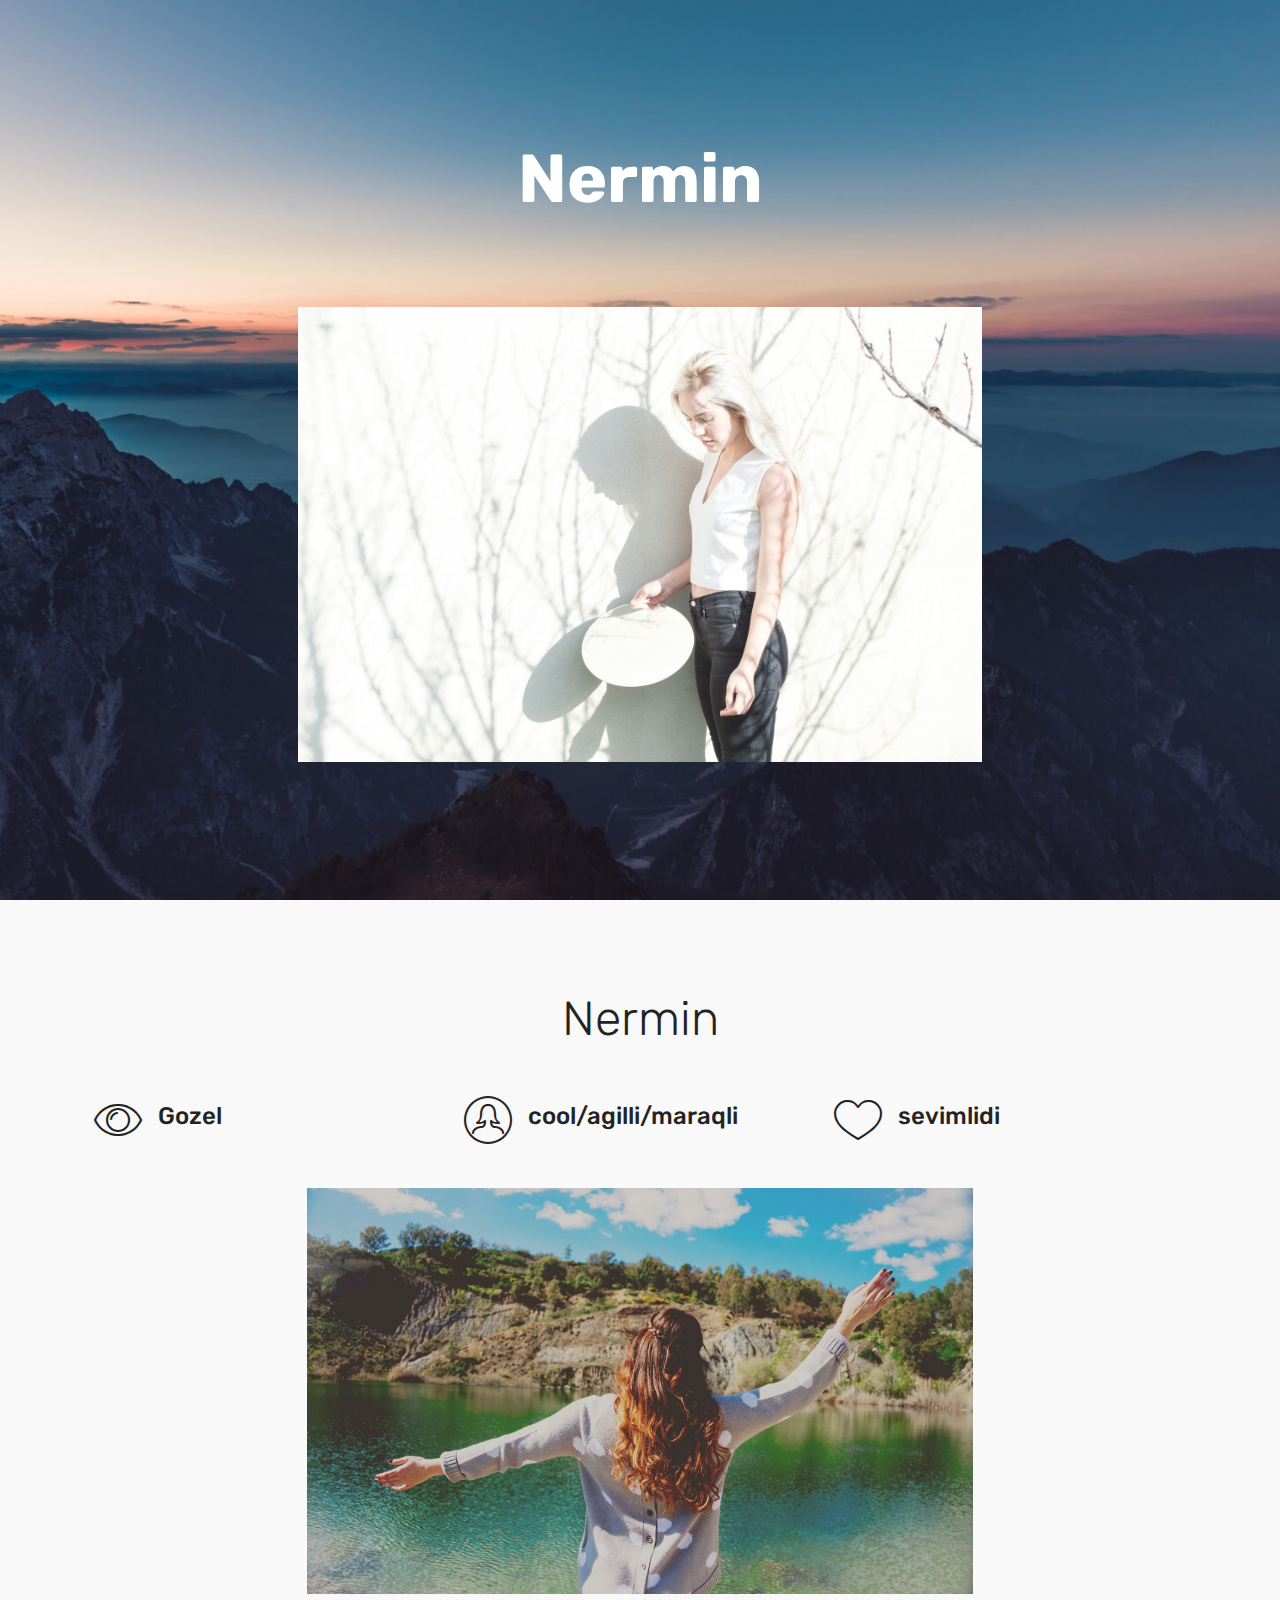
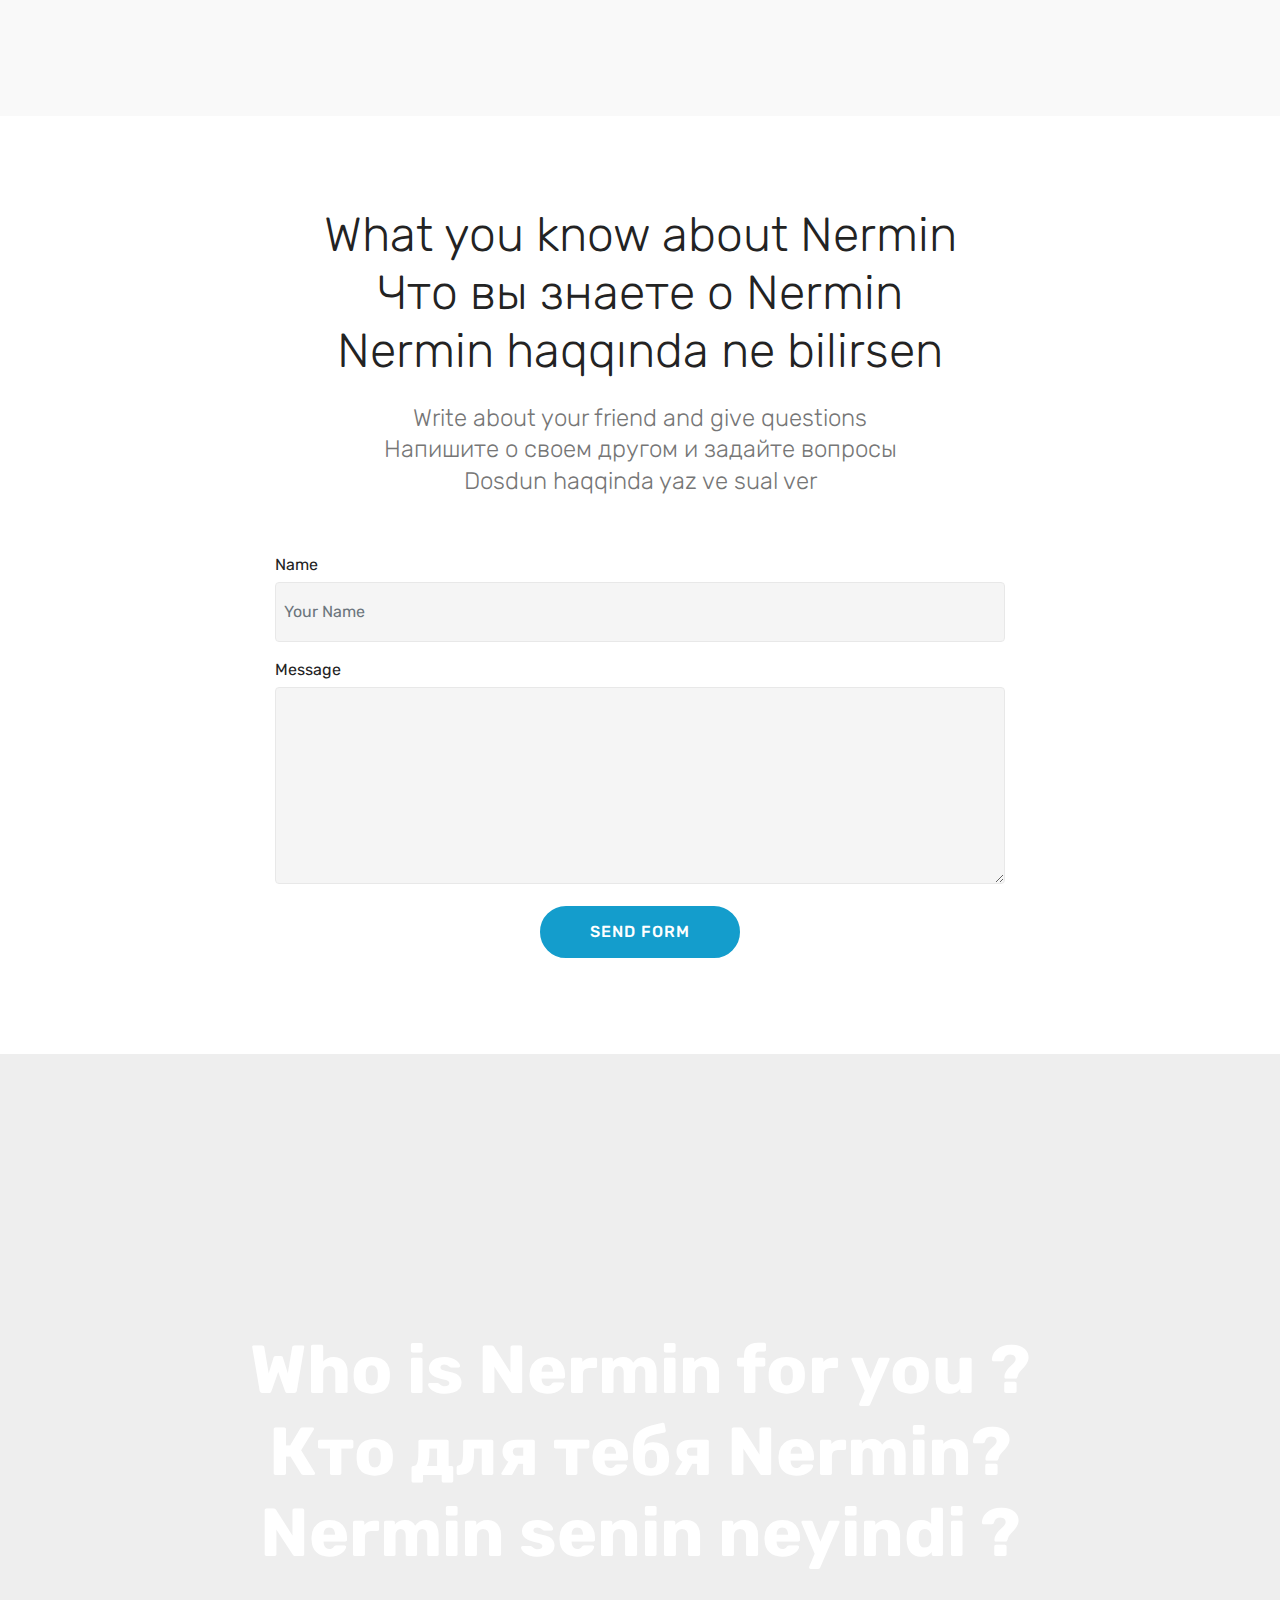
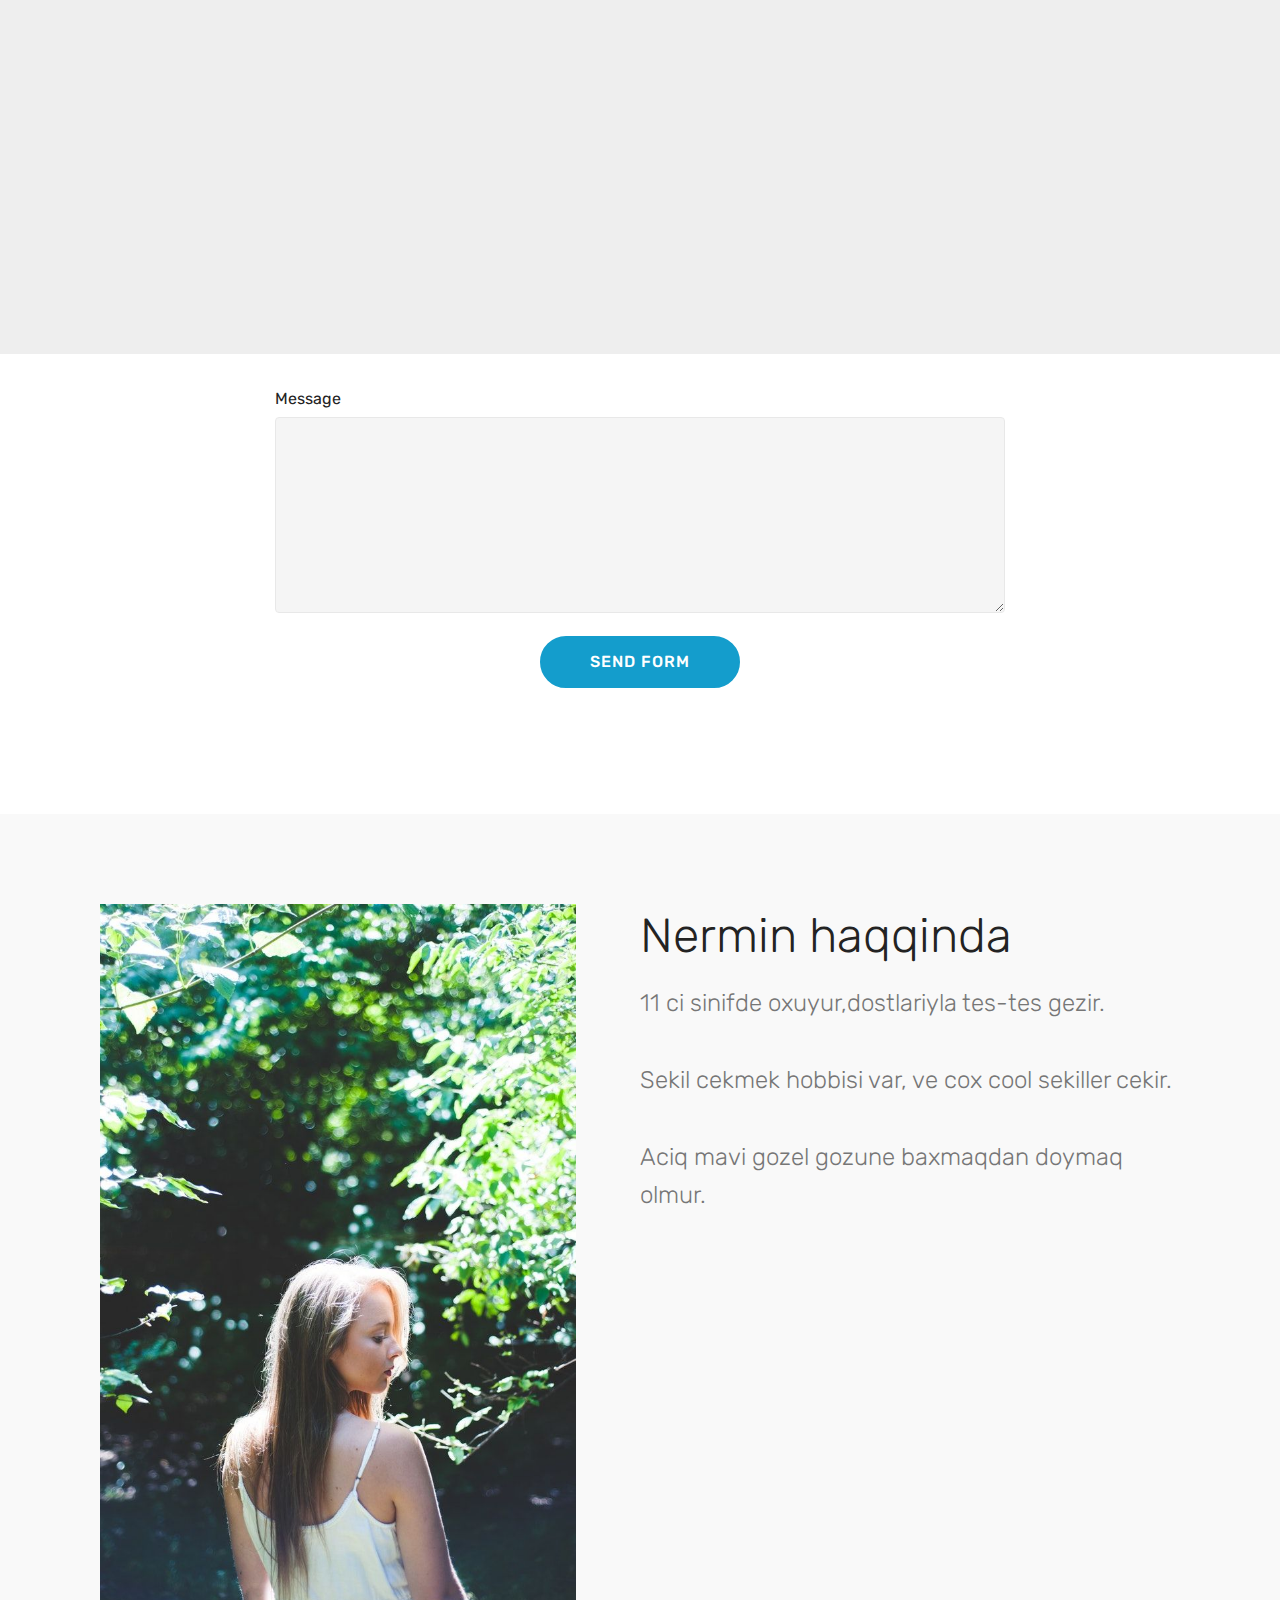
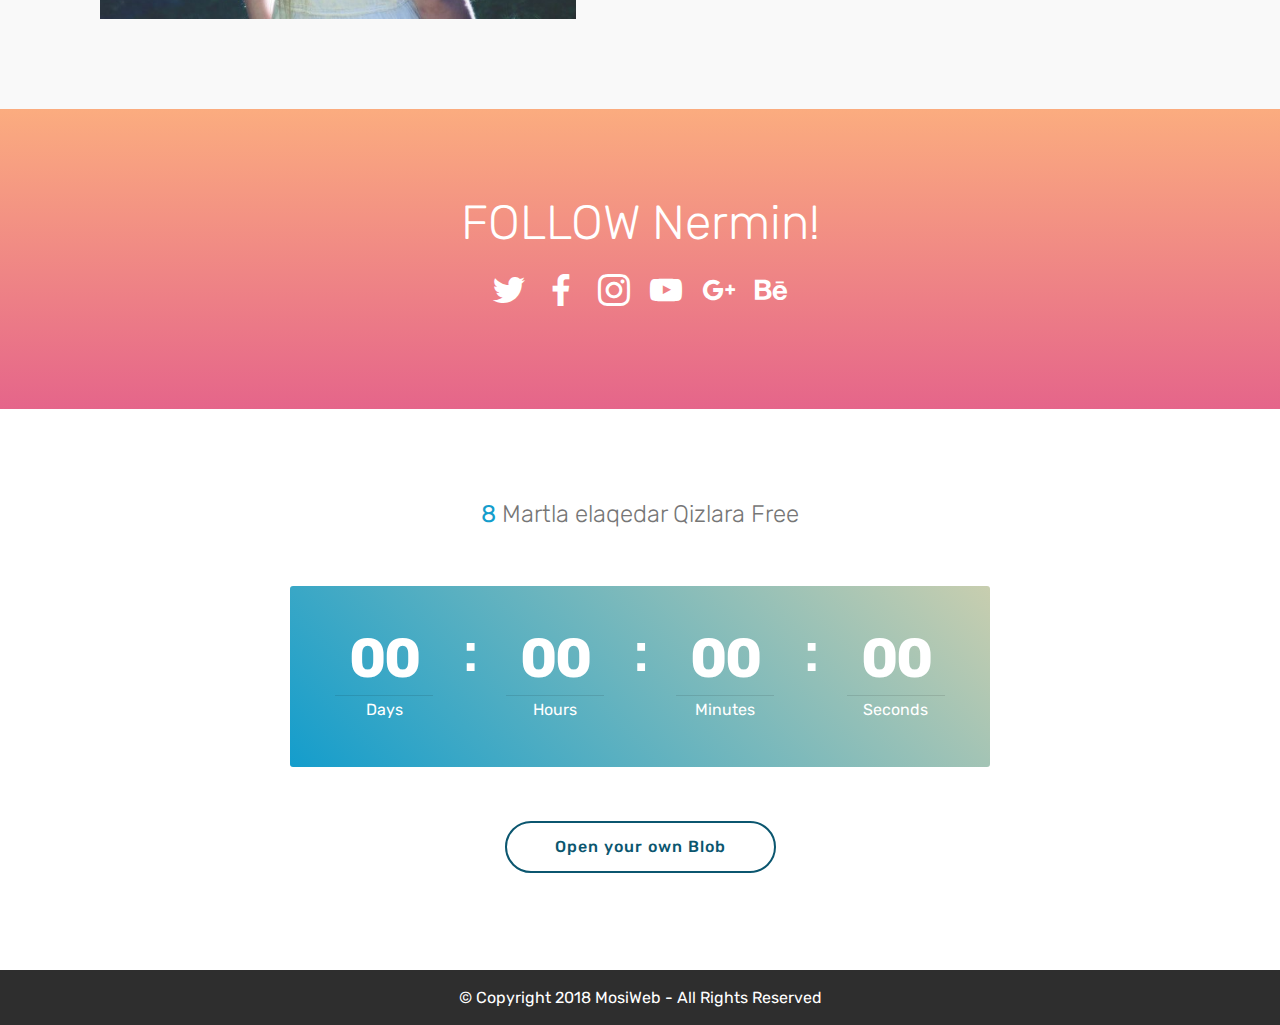
==== page1.html @ b818acda "create github pages" ====
<!DOCTYPE html>
<html >
<head>
  <!-- Site made with Mobirise Website Builder v4.6.5, https://mobirise.com -->
  <meta charset="UTF-8">
  <meta http-equiv="X-UA-Compatible" content="IE=edge">
  <meta name="generator" content="Mobirise v4.6.5, mobirise.com">
  <meta name="viewport" content="width=device-width, initial-scale=1, minimum-scale=1">
  <link rel="shortcut icon" href="assets/images/logo4.png" type="image/x-icon">
  <meta name="description" content="Site Maker Description">
  <title>Live demo</title>
  <link rel="stylesheet" href="assets/web/assets/mobirise-icons/mobirise-icons.css">
  <link rel="stylesheet" href="assets/tether/tether.min.css">
  <link rel="stylesheet" href="assets/soundcloud-plugin/style.css">
  <link rel="stylesheet" href="assets/bootstrap/css/bootstrap.min.css">
  <link rel="stylesheet" href="assets/bootstrap/css/bootstrap-grid.min.css">
  <link rel="stylesheet" href="assets/bootstrap/css/bootstrap-reboot.min.css">
  <link rel="stylesheet" href="assets/socicon/css/styles.css">
  <link rel="stylesheet" href="assets/theme/css/style.css">
  <link rel="stylesheet" href="assets/mobirise/css/mbr-additional.css" type="text/css">
  
  
  
</head>
<body>
  <section class="header4 cid-qLmBo8Y2n5 mbr-fullscreen mbr-parallax-background" id="header4-d">

    

    

    <div class="container">
        <div class="row justify-content-md-center">
            <div class="media-content col-md-10">
                <h1 class="mbr-section-title align-center mbr-white pb-3 mbr-bold mbr-fonts-style display-1">Nermin</h1>
                
                <div class="mbr-text align-center mbr-white pb-3">
                    
                </div>
                
            </div>
            <div class="mbr-figure pt-5">
                <img src="assets/images/mbr-1-1624x1080.jpg" alt="Mobirise" title="" style="width: 60%;">
            </div>
        </div>
    </div>
</section>

<section class="engine"><a href="https://mobirise.ws/h">make free website</a></section><section class="features14 cid-qLmNkyNoJj" id="features14-m">
    
    

    
    <div class="container align-center">
        <h2 class="mbr-section-title pb-3 mbr-fonts-style display-2">
            Nermin</h2>
        
        <div class="media-container-column">
            <div class="row justify-content-center">
                <div class="card p-4 col-12 col-md-6 col-lg-4">
                    <div class="media pb-3">
                        <div class="card-img align-self-center">
                            <span class="mbr-iconfont mbri-preview"></span>
                        </div>
                        <div class="media-body">
                            <h4 class="card-title py-2 align-left mbr-fonts-style display-5">
                                Gozel&nbsp;</h4>
                        </div>
                    </div>                
                    <div class="card-box align-left">
                        
                    </div>
                </div>

                <div class="card p-4 col-12 col-md-6 col-lg-4">
                <div class="media pb-3">
                    <div class="card-img align-self-center">
                        <span class="mbr-iconfont mbri-user2"></span>
                    </div>
                    <div class="media-body">
                        <h4 class="card-title py-2 align-left mbr-fonts-style display-5">
                                cool/agilli/maraqli</h4>
                    </div>
                </div>
                    <div class="card-box align-left">
                        
                    </div>
                </div>

                <div class="card p-4 col-12 col-md-6 col-lg-4">
                <div class="media pb-3">
                    <div class="card-img align-self-center">
                        <span class="mbr-iconfont mbri-hearth"></span>
                    </div>
                    <div class="media-body">
                        <h4 class="card-title py-2 align-left mbr-fonts-style display-5">sevimlidi</h4>
                    </div>
                </div>
                    <div class="card-box align-left">
                        
                    </div>
                </div>

                
            </div>
            <div class="media-container-row image-row">
                <div class="mbr-figure" style="width: 60%;">
                    <img src="assets/images/mbr-1768x1080.jpg" alt="Mobirise" title="">
                </div>
            </div>
        </div>
    </div>
</section>

<section class="mbr-section form1 cid-qLmymm091B" id="form1-a">

    

    
    <div class="container">
        <div class="row justify-content-center">
            <div class="title col-12 col-lg-8">
                <h2 class="mbr-section-title align-center pb-3 mbr-fonts-style display-2">
                    What you know about Nermin<br>Что вы знаете о Nermin<br>Nermin haqqında ne bilirsen</h2>
                <h3 class="mbr-section-subtitle align-center mbr-light pb-3 mbr-fonts-style display-5">Write about your friend and give questions<br>Напишите о своем другом и задайте вопросы<br>Dosdun haqqinda yaz ve sual ver</h3>
            </div>
        </div>
    </div>
    <div class="container">
        <div class="row justify-content-center">
            <div class="media-container-column col-lg-8" data-form-type="formoid">
                    <div data-form-alert="" hidden="">Thanks for filling out the form!</div>
            
                    <form class="mbr-form" action="https://mobirise.com/" method="post" data-form-title="Mobirise Form"><input type="hidden" name="email" data-form-email="true" value="lP67ikRqgQdnWU4kUDxcfIkWb5+SDKdQj6e+GLNRfoC03wiWImqkzN1xtLEz5swbRoa4MUv0FXaB2Xm0DiuyTuE9n4uRLosm1H/xVRWlHenboivKJ6fS5J1HWSlQJzgc" data-form-field="Email">
                        <div class="row row-sm-offset">
                            <div class="col-md-4 multi-horizontal" data-for="name">
                                <div class="form-group">
                                    <label class="form-control-label mbr-fonts-style display-7" for="name-form1-a">Name</label>
                                    <input type="text" class="form-control" name="name" data-form-field="Name" required="" placeholder="Your Name" id="name-form1-a">
                                </div>
                            </div>
                            
                            
                        </div>
                        <div class="form-group" data-for="message">
                            <label class="form-control-label mbr-fonts-style display-7" for="message-form1-a">Message</label>
                            <textarea type="text" class="form-control" name="message" rows="7" data-form-field="Message" id="message-form1-a"></textarea>
                        </div>
            
                        <span class="input-group-btn">
                            <button href="" type="submit" class="btn btn-primary btn-form display-4">SEND FORM</button>
                        </span>
                    </form>
            </div>
        </div>
    </div>
</section>

<section class="header1 cid-qLmCiJJQq2 mbr-fullscreen mbr-parallax-background" id="header1-e">

    

    

    <div class="container">
        <div class="row justify-content-md-center">
            <div class="mbr-white col-md-10">
                <h1 class="mbr-section-title align-center mbr-bold pb-3 mbr-fonts-style display-1">Who is Nermin for you ?<br>Кто для тебя Nermin?<br>Nermin senin neyindi ?<br><br></h1>
                
                
                
            </div>
        </div>
    </div>

</section>

<section class="mbr-section form1 cid-qLmDjgD2av" id="form1-f">

    

    
    <div class="container">
        <div class="row justify-content-center">
            <div class="title col-12 col-lg-8">
                
                
            </div>
        </div>
    </div>
    <div class="container">
        <div class="row justify-content-center">
            <div class="media-container-column col-lg-8" data-form-type="formoid">
                    <div data-form-alert="" hidden="">Thanks for filling out the form!</div>
            
                    <form class="mbr-form" action="https://mobirise.com/" method="post" data-form-title="Mobirise Form"><input type="hidden" name="email" data-form-email="true" value="N2DHv5JWtB4KlMcJW8So/9/IOyJVXypUOiUAC7ffsYEXtnWGYUh039aZXu6WA6KxSvfdNbIChvMVrmlJ5j2TPcqqJgUOGlKJ4Nn0EQGH1fj/lQistLJtoCp7SORkHXcI" data-form-field="Email">
                        <div class="row row-sm-offset">
                            
                            
                            
                        </div>
                        <div class="form-group" data-for="message">
                            <label class="form-control-label mbr-fonts-style display-7" for="message-form1-f">Message</label>
                            <textarea type="text" class="form-control" name="message" rows="7" data-form-field="Message" id="message-form1-f"></textarea>
                        </div>
            
                        <span class="input-group-btn"><button href="" type="submit" class="btn btn-primary btn-form display-4">SEND FORM</button></span>
                    </form>
            </div>
        </div>
    </div>
</section>

<section class="features11 cid-qLmOVETizR" id="features11-n">

    

    

    <div class="container">   
        <div class="col-md-12">
            <div class="media-container-row">
                <div class="mbr-figure" style="width: 50%;">
                    <img src="assets/images/mbr-719x1080.jpg" alt="Mobirise" title="">
                </div>
                <div class=" align-left aside-content">
                    <h2 class="mbr-title pt-2 mbr-fonts-style display-2">
                        Nermin haqqinda</h2>
                    <div class="mbr-section-text">
                        <p class="mbr-text mb-5 pt-3 mbr-light mbr-fonts-style display-5">
                        11 ci sinifde oxuyur,dostlariyla tes-tes gezir.<br><br>Sekil cekmek hobbisi var, ve cox cool sekiller cekir.<br><br>Aciq mavi gozel gozune baxmaqdan doymaq olmur.<br><br></p>
                    </div>

                    
                </div>
            </div>
        </div> 
    </div>          
</section>

<section class="cid-qLmLLvCFDD" id="social-buttons2-l">

    

    

    <div class="container">
        <div class="media-container-row">
            <div class="col-md-8 align-center">
                <h2 class="pb-3 mbr-fonts-style display-2">
                    FOLLOW Nermin!
                </h2>
                <div class="social-list pl-0 mb-0">
                    <a href="https://twitter.com/mobirise" target="_blank">
                        <span class="px-2 socicon-twitter socicon mbr-iconfont mbr-iconfont-social"></span>
                    </a>
                    <a href="https://www.facebook.com/pages/Mobirise/1616226671953247" target="_blank">
                        <span class="px-2 socicon-facebook socicon mbr-iconfont mbr-iconfont-social"></span>
                    </a>
                    <a href="https://instagram.com/mobirise" target="_blank">
                        <span class="px-2 socicon-instagram socicon mbr-iconfont mbr-iconfont-social"></span>
                    </a>
                    <a href="https://www.youtube.com/c/mobirise" target="_blank">
                        <span class="px-2 socicon-youtube socicon mbr-iconfont mbr-iconfont-social"></span>
                    </a>
                    <a href="https://plus.google.com/u/0/+Mobirise" target="_blank">
                        <span class="px-2 socicon-googleplus socicon mbr-iconfont mbr-iconfont-social"></span>
                    </a>
                    <a href="https://www.behance.net/Mobirise" target="_blank">
                        <span class="px-2 socicon-behance socicon mbr-iconfont mbr-iconfont-social"></span>
                    </a>
                </div>
            </div>
        </div>
    </div>
</section>

<section class="countdown2 cid-qLmPZrGFBj" id="countdown2-o">

    

    

    <div class="container">
        
        <h3 class="mbr-section-subtitle align-center mbr-fonts-style display-5">
            <a href="https://www.instagram.com/mosi_web/" target="_blank">8</a>&nbsp;Martla elaqedar Qizlara Free</h3>
    </div>
    <div class="container pt-5 mt-2">
        <div class=" countdown-cont align-center p-4">
            
            <div class="countdown align-center py-2" data-due-date="2018/03/09">
            </div>
            <div class="daysCountdown" title="Days"></div>
            <div class="hoursCountdown" title="Hours"></div>
            <div class="minutesCountdown" title="Minutes"></div>
            <div class="secondsCountdown" title="Seconds"></div>
            
        </div>

        <div class="media-container-row pt-5">
            <div class="mbr-section-btn align-center"><a class="btn btn-primary-outline display-4" href="https://www.instagram.com/mosi_web/" target="_blank">Open your own Blob</a></div>
        </div>
    </div>
</section>

<section once="" class="cid-qLmK87R2BG" id="footer6-g">

    

    

    <div class="container">
        <div class="media-container-row align-center mbr-white">
            <div class="col-12">
                <p class="mbr-text mb-0 mbr-fonts-style display-7">
                    © Copyright 2018 MosiWeb - All Rights Reserved
                </p>
            </div>
        </div>
    </div>
</section>


  <script src="assets/web/assets/jquery/jquery.min.js"></script>
  <script src="assets/popper/popper.min.js"></script>
  <script src="assets/tether/tether.min.js"></script>
  <script src="assets/bootstrap/js/bootstrap.min.js"></script>
  <script src="assets/smoothscroll/smooth-scroll.js"></script>
  <script src="assets/parallax/jarallax.min.js"></script>
  <script src="assets/sociallikes/social-likes.js"></script>
  <script src="assets/countdown/jquery.countdown.min.js"></script>
  <script src="assets/theme/js/script.js"></script>
  <script src="assets/formoid/formoid.min.js"></script>
  
  
</body>
</html>
---- assets/web/assets/mobirise-icons/mobirise-icons.css ----
@font-face {
  font-family: 'MobiriseIcons';
  src:  url('mobirise-icons.eot?spat4u');
  src:  url('mobirise-icons.eot?spat4u#iefix') format('embedded-opentype'),
    url('mobirise-icons.ttf?spat4u') format('truetype'),
    url('mobirise-icons.woff?spat4u') format('woff'),
    url('mobirise-icons.svg?spat4u#MobiriseIcons') format('svg');
  font-weight: normal;
  font-style: normal;
}

[class^="mbri-"], [class*=" mbri-"] {
  /* use !important to prevent issues with browser extensions that change fonts */
  font-family: MobiriseIcons !important;
  speak: none;
  font-style: normal;
  font-weight: normal;
  font-variant: normal;
  text-transform: none;
  line-height: 1;

  /* Better Font Rendering =========== */
  -webkit-font-smoothing: antialiased;
  -moz-osx-font-smoothing: grayscale;
}

.mbri-add-submenu:before {
  content: "\e900";
}
.mbri-alert:before {
  content: "\e901";
}
.mbri-align-center:before {
  content: "\e902";
}
.mbri-align-justify:before {
  content: "\e903";
}
.mbri-align-left:before {
  content: "\e904";
}
.mbri-align-right:before {
  content: "\e905";
}
.mbri-android:before {
  content: "\e906";
}
.mbri-apple:before {
  content: "\e907";
}
.mbri-arrow-down:before {
  content: "\e908";
}
.mbri-arrow-next:before {
  content: "\e909";
}
.mbri-arrow-prev:before {
  content: "\e90a";
}
.mbri-arrow-up:before {
  content: "\e90b";
}
.mbri-bold:before {
  content: "\e90c";
}
.mbri-bookmark:before {
  content: "\e90d";
}
.mbri-bootstrap:before {
  content: "\e90e";
}
.mbri-briefcase:before {
  content: "\e90f";
}
.mbri-browse:before {
  content: "\e910";
}
.mbri-bulleted-list:before {
  content: "\e911";
}
.mbri-calendar:before {
  content: "\e912";
}
.mbri-camera:before {
  content: "\e913";
}
.mbri-cart-add:before {
  content: "\e914";
}
.mbri-cart-full:before {
  content: "\e915";
}
.mbri-cash:before {
  content: "\e916";
}
.mbri-change-style:before {
  content: "\e917";
}
.mbri-chat:before {
  content: "\e918";
}
.mbri-clock:before {
  content: "\e919";
}
.mbri-close:before {
  content: "\e91a";
}
.mbri-cloud:before {
  content: "\e91b";
}
.mbri-code:before {
  content: "\e91c";
}
.mbri-contact-form:before {
  content: "\e91d";
}
.mbri-credit-card:before {
  content: "\e91e";
}
.mbri-cursor-click:before {
  content: "\e91f";
}
.mbri-cust-feedback:before {
  content: "\e920";
}
.mbri-database:before {
  content: "\e921";
}
.mbri-delivery:before {
  content: "\e922";
}
.mbri-desktop:before {
  content: "\e923";
}
.mbri-devices:before {
  content: "\e924";
}
.mbri-down:before {
  content: "\e925";
}
.mbri-download:before {
  content: "\e989";
}
.mbri-drag-n-drop:before {
  content: "\e927";
}
.mbri-drag-n-drop2:before {
  content: "\e928";
}
.mbri-edit:before {
  content: "\e929";
}
.mbri-edit2:before {
  content: "\e92a";
}
.mbri-error:before {
  content: "\e92b";
}
.mbri-extension:before {
  content: "\e92c";
}
.mbri-features:before {
  content: "\e92d";
}
.mbri-file:before {
  content: "\e92e";
}
.mbri-flag:before {
  content: "\e92f";
}
.mbri-folder:before {
  content: "\e930";
}
.mbri-gift:before {
  content: "\e931";
}
.mbri-github:before {
  content: "\e932";
}
.mbri-globe:before {
  content: "\e933";
}
.mbri-globe-2:before {
  content: "\e934";
}
.mbri-growing-chart:before {
  content: "\e935";
}
.mbri-hearth:before {
  content: "\e936";
}
.mbri-help:before {
  content: "\e937";
}
.mbri-home:before {
  content: "\e938";
}
.mbri-hot-cup:before {
  content: "\e939";
}
.mbri-idea:before {
  content: "\e93a";
}
.mbri-image-gallery:before {
  content: "\e93b";
}
.mbri-image-slider:before {
  content: "\e93c";
}
.mbri-info:before {
  content: "\e93d";
}
.mbri-italic:before {
  content: "\e93e";
}
.mbri-key:before {
  content: "\e93f";
}
.mbri-laptop:before {
  content: "\e940";
}
.mbri-layers:before {
  content: "\e941";
}
.mbri-left-right:before {
  content: "\e942";
}
.mbri-left:before {
  content: "\e943";
}
.mbri-letter:before {
  content: "\e944";
}
.mbri-like:before {
  content: "\e945";
}
.mbri-link:before {
  content: "\e946";
}
.mbri-lock:before {
  content: "\e947";
}
.mbri-login:before {
  content: "\e948";
}
.mbri-logout:before {
  content: "\e949";
}
.mbri-magic-stick:before {
  content: "\e94a";
}
.mbri-map-pin:before {
  content: "\e94b";
}
.mbri-menu:before {
  content: "\e94c";
}
.mbri-mobile:before {
  content: "\e94d";
}
.mbri-mobile2:before {
  content: "\e94e";
}
.mbri-mobirise:before {
  content: "\e94f";
}
.mbri-more-horizontal:before {
  content: "\e950";
}
.mbri-more-vertical:before {
  content: "\e951";
}
.mbri-music:before {
  content: "\e952";
}
.mbri-new-file:before {
  content: "\e953";
}
.mbri-numbered-list:before {
  content: "\e954";
}
.mbri-opened-folder:before {
  content: "\e955";
}
.mbri-pages:before {
  content: "\e956";
}
.mbri-paper-plane:before {
  content: "\e957";
}
.mbri-paperclip:before {
  content: "\e958";
}
.mbri-photo:before {
  content: "\e959";
}
.mbri-photos:before {
  content: "\e95a";
}
.mbri-pin:before {
  content: "\e95b";
}
.mbri-play:before {
  content: "\e95c";
}
.mbri-plus:before {
  content: "\e95d";
}
.mbri-preview:before {
  content: "\e95e";
}
.mbri-print:before {
  content: "\e95f";
}
.mbri-protect:before {
  content: "\e960";
}
.mbri-question:before {
  content: "\e961";
}
.mbri-quote-left:before {
  content: "\e962";
}
.mbri-quote-right:before {
  content: "\e963";
}
.mbri-refresh:before {
  content: "\e964";
}
.mbri-responsive:before {
  content: "\e965";
}
.mbri-right:before {
  content: "\e966";
}
.mbri-rocket:before {
  content: "\e967";
}
.mbri-sad-face:before {
  content: "\e968";
}
.mbri-sale:before {
  content: "\e969";
}
.mbri-save:before {
  content: "\e96a";
}
.mbri-search:before {
  content: "\e96b";
}
.mbri-setting:before {
  content: "\e96c";
}
.mbri-setting2:before {
  content: "\e96d";
}
.mbri-setting3:before {
  content: "\e96e";
}
.mbri-share:before {
  content: "\e96f";
}
.mbri-shopping-bag:before {
  content: "\e970";
}
.mbri-shopping-basket:before {
  content: "\e971";
}
.mbri-shopping-cart:before {
  content: "\e972";
}
.mbri-sites:before {
  content: "\e973";
}
.mbri-smile-face:before {
  content: "\e974";
}
.mbri-speed:before {
  content: "\e975";
}
.mbri-star:before {
  content: "\e976";
}
.mbri-success:before {
  content: "\e977";
}
.mbri-sun:before {
  content: "\e978";
}
.mbri-sun2:before {
  content: "\e979";
}
.mbri-tablet:before {
  content: "\e97a";
}
.mbri-tablet-vertical:before {
  content: "\e97b";
}
.mbri-target:before {
  content: "\e97c";
}
.mbri-timer:before {
  content: "\e97d";
}
.mbri-to-ftp:before {
  content: "\e97e";
}
.mbri-to-local-drive:before {
  content: "\e97f";
}
.mbri-touch-swipe:before {
  content: "\e980";
}
.mbri-touch:before {
  content: "\e981";
}
.mbri-trash:before {
  content: "\e982";
}
.mbri-underline:before {
  content: "\e983";
}
.mbri-unlink:before {
  content: "\e984";
}
.mbri-unlock:before {
  content: "\e985";
}
.mbri-up-down:before {
  content: "\e986";
}
.mbri-up:before {
  content: "\e987";
}
.mbri-update:before {
  content: "\e988";
}
.mbri-upload:before {
 content: "\e926"; 
}
.mbri-user:before {
  content: "\e98a";
}
.mbri-user2:before {
  content: "\e98b";
}
.mbri-users:before {
  content: "\e98c";
}
.mbri-video:before {
  content: "\e98d";
}
.mbri-video-play:before {
  content: "\e98e";
}
.mbri-watch:before {
  content: "\e98f";
}
.mbri-website-theme:before {
  content: "\e990";
}
.mbri-wifi:before {
  content: "\e991";
}
.mbri-windows:before {
  content: "\e992";
}
.mbri-zoom-out:before {
  content: "\e993";
}
.mbri-redo:before {
  content: "\e994";
}
.mbri-undo:before {
  content: "\e995";
}
---- assets/soundcloud-plugin/style.css ----
.addons-container {
  position: relative;
  margin-left: auto;
  margin-right: auto;
  padding-right: 15px;
  padding-left: 15px; }
  @media (min-width: 576px) {
    .addons-container {
      padding-right: 15px;
      padding-left: 15px; } }
  @media (min-width: 768px) {
    .addons-container {
      padding-right: 15px;
      padding-left: 15px; } }
  @media (min-width: 992px) {
    .addons-container {
      padding-right: 15px;
      padding-left: 15px; } }
  @media (min-width: 1200px) {
    .addons-container {
      padding-right: 15px;
      padding-left: 15px; } }
  @media (min-width: 576px) {
    .addons-container {
      width: 540px;
      max-width: 100%; } }
  @media (min-width: 768px) {
    .addons-container {
      width: 720px;
      max-width: 100%; } }
  @media (min-width: 992px) {
    .addons-container {
      width: 960px;
      max-width: 100%; } }
  @media (min-width: 1200px) {
    .addons-container {
      width: 1140px;
      max-width: 100%; } }

.addons-container-inner{
    position: relative;
    width: 100%;
    min-height: 1px;
    padding-right: 15px;
    padding-left: 15px;
}
@media (min-width: 567px) {
    .addons-container-inner{
        -ms-flex: 0 0 66.666667%;
        flex: 0 0 66.666667%;
        max-width: 66.666667%;
    }
}
.addons-row{
    display: flex;
    justify-content:center;
}
---- assets/socicon/css/styles.css ----
@charset "UTF-8";

@font-face {
  font-family: "socicon";
  src:url("../fonts/socicon.eot");
  src:url("../fonts/socicon.eot?#iefix") format("embedded-opentype"),
    url("../fonts/socicon.woff") format("woff"),
    url("../fonts/socicon.ttf") format("truetype"),
    url("../fonts/socicon.svg#socicon") format("svg");
  font-weight: normal;
  font-style: normal;

}

[data-icon]:before {
  font-family: "socicon" !important;
  content: attr(data-icon);
  font-style: normal !important;
  font-weight: normal !important;
  font-variant: normal !important;
  text-transform: none !important;
  speak: none;
  line-height: 1;
  -webkit-font-smoothing: antialiased;
  -moz-osx-font-smoothing: grayscale;
}

[class^="socicon-"]:before,
[class*=" socicon-"]:before {
  font-family: "socicon" !important;
  font-style: normal !important;
  font-weight: normal !important;
  font-variant: normal !important;
  text-transform: none !important;
  speak: none;
  line-height: 1;
  -webkit-font-smoothing: antialiased;
  -moz-osx-font-smoothing: grayscale;
}

.socicon-modelmayhem:before {
  content: "\e000";
}
.socicon-mixcloud:before {
  content: "\e001";
}
.socicon-drupal:before {
  content: "\e002";
}
.socicon-swarm:before {
  content: "\e003";
}
.socicon-istock:before {
  content: "\e004";
}
.socicon-yammer:before {
  content: "\e005";
}
.socicon-ello:before {
  content: "\e006";
}
.socicon-stackoverflow:before {
  content: "\e007";
}
.socicon-persona:before {
  content: "\e008";
}
.socicon-triplej:before {
  content: "\e009";
}
.socicon-houzz:before {
  content: "\e00a";
}
.socicon-rss:before {
  content: "\e00b";
}
.socicon-paypal:before {
  content: "\e00c";
}
.socicon-odnoklassniki:before {
  content: "\e00d";
}
.socicon-airbnb:before {
  content: "\e00e";
}
.socicon-periscope:before {
  content: "\e00f";
}
.socicon-outlook:before {
  content: "\e010";
}
.socicon-coderwall:before {
  content: "\e011";
}
.socicon-tripadvisor:before {
  content: "\e012";
}
.socicon-appnet:before {
  content: "\e013";
}
.socicon-goodreads:before {
  content: "\e014";
}
.socicon-tripit:before {
  content: "\e015";
}
.socicon-lanyrd:before {
  content: "\e016";
}
.socicon-slideshare:before {
  content: "\e017";
}
.socicon-buffer:before {
  content: "\e018";
}
.socicon-disqus:before {
  content: "\e019";
}
.socicon-vkontakte:before {
  content: "\e01a";
}
.socicon-whatsapp:before {
  content: "\e01b";
}
.socicon-patreon:before {
  content: "\e01c";
}
.socicon-storehouse:before {
  content: "\e01d";
}
.socicon-pocket:before {
  content: "\e01e";
}
.socicon-mail:before {
  content: "\e01f";
}
.socicon-blogger:before {
  content: "\e020";
}
.socicon-technorati:before {
  content: "\e021";
}
.socicon-reddit:before {
  content: "\e022";
}
.socicon-dribbble:before {
  content: "\e023";
}
.socicon-stumbleupon:before {
  content: "\e024";
}
.socicon-digg:before {
  content: "\e025";
}
.socicon-envato:before {
  content: "\e026";
}
.socicon-behance:before {
  content: "\e027";
}
.socicon-delicious:before {
  content: "\e028";
}
.socicon-deviantart:before {
  content: "\e029";
}
.socicon-forrst:before {
  content: "\e02a";
}
.socicon-play:before {
  content: "\e02b";
}
.socicon-zerply:before {
  content: "\e02c";
}
.socicon-wikipedia:before {
  content: "\e02d";
}
.socicon-apple:before {
  content: "\e02e";
}
.socicon-flattr:before {
  content: "\e02f";
}
.socicon-github:before {
  content: "\e030";
}
.socicon-renren:before {
  content: "\e031";
}
.socicon-friendfeed:before {
  content: "\e032";
}
.socicon-newsvine:before {
  content: "\e033";
}
.socicon-identica:before {
  content: "\e034";
}
.socicon-bebo:before {
  content: "\e035";
}
.socicon-zynga:before {
  content: "\e036";
}
.socicon-steam:before {
  content: "\e037";
}
.socicon-xbox:before {
  content: "\e038";
}
.socicon-windows:before {
  content: "\e039";
}
.socicon-qq:before {
  content: "\e03a";
}
.socicon-douban:before {
  content: "\e03b";
}
.socicon-meetup:before {
  content: "\e03c";
}
.socicon-playstation:before {
  content: "\e03d";
}
.socicon-android:before {
  content: "\e03e";
}
.socicon-snapchat:before {
  content: "\e03f";
}
.socicon-twitter:before {
  content: "\e040";
}
.socicon-facebook:before {
  content: "\e041";
}
.socicon-googleplus:before {
  content: "\e042";
}
.socicon-pinterest:before {
  content: "\e043";
}
.socicon-foursquare:before {
  content: "\e044";
}
.socicon-yahoo:before {
  content: "\e045";
}
.socicon-skype:before {
  content: "\e046";
}
.socicon-yelp:before {
  content: "\e047";
}
.socicon-feedburner:before {
  content: "\e048";
}
.socicon-linkedin:before {
  content: "\e049";
}
.socicon-viadeo:before {
  content: "\e04a";
}
.socicon-xing:before {
  content: "\e04b";
}
.socicon-myspace:before {
  content: "\e04c";
}
.socicon-soundcloud:before {
  content: "\e04d";
}
.socicon-spotify:before {
  content: "\e04e";
}
.socicon-grooveshark:before {
  content: "\e04f";
}
.socicon-lastfm:before {
  content: "\e050";
}
.socicon-youtube:before {
  content: "\e051";
}
.socicon-vimeo:before {
  content: "\e052";
}
.socicon-dailymotion:before {
  content: "\e053";
}
.socicon-vine:before {
  content: "\e054";
}
.socicon-flickr:before {
  content: "\e055";
}
.socicon-500px:before {
  content: "\e056";
}
.socicon-wordpress:before {
  content: "\e058";
}
.socicon-tumblr:before {
  content: "\e059";
}
.socicon-twitch:before {
  content: "\e05a";
}
.socicon-8tracks:before {
  content: "\e05b";
}
.socicon-amazon:before {
  content: "\e05c";
}
.socicon-icq:before {
  content: "\e05d";
}
.socicon-smugmug:before {
  content: "\e05e";
}
.socicon-ravelry:before {
  content: "\e05f";
}
.socicon-weibo:before {
  content: "\e060";
}
.socicon-baidu:before {
  content: "\e061";
}
.socicon-angellist:before {
  content: "\e062";
}
.socicon-ebay:before {
  content: "\e063";
}
.socicon-imdb:before {
  content: "\e064";
}
.socicon-stayfriends:before {
  content: "\e065";
}
.socicon-residentadvisor:before {
  content: "\e066";
}
.socicon-google:before {
  content: "\e067";
}
.socicon-yandex:before {
  content: "\e068";
}
.socicon-sharethis:before {
  content: "\e069";
}
.socicon-bandcamp:before {
  content: "\e06a";
}
.socicon-itunes:before {
  content: "\e06b";
}
.socicon-deezer:before {
  content: "\e06c";
}
.socicon-telegram:before {
  content: "\e06e";
}
.socicon-openid:before {
  content: "\e06f";
}
.socicon-amplement:before {
  content: "\e070";
}
.socicon-viber:before {
  content: "\e071";
}
.socicon-zomato:before {
  content: "\e072";
}
.socicon-draugiem:before {
  content: "\e074";
}
.socicon-endomodo:before {
  content: "\e075";
}
.socicon-filmweb:before {
  content: "\e076";
}
.socicon-stackexchange:before {
  content: "\e077";
}
.socicon-wykop:before {
  content: "\e078";
}
.socicon-teamspeak:before {
  content: "\e079";
}
.socicon-teamviewer:before {
  content: "\e07a";
}
.socicon-ventrilo:before {
  content: "\e07b";
}
.socicon-younow:before {
  content: "\e07c";
}
.socicon-raidcall:before {
  content: "\e07d";
}
.socicon-mumble:before {
  content: "\e07e";
}
.socicon-medium:before {
  content: "\e06d";
}
.socicon-bebee:before {
  content: "\e07f";
}
.socicon-hitbox:before {
  content: "\e080";
}
.socicon-reverbnation:before {
  content: "\e081";
}
.socicon-formulr:before {
  content: "\e082";
}
.socicon-instagram:before {
  content: "\e057";
}
.socicon-battlenet:before {
  content: "\e083";
}
.socicon-chrome:before {
  content: "\e084";
}
.socicon-discord:before {
  content: "\e086";
}
.socicon-issuu:before {
  content: "\e087";
}
.socicon-macos:before {
  content: "\e088";
}
.socicon-firefox:before {
  content: "\e089";
}
.socicon-opera:before {
  content: "\e08d";
}
.socicon-keybase:before {
  content: "\e090";
}
.socicon-alliance:before {
  content: "\e091";
}
.socicon-livejournal:before {
  content: "\e092";
}
.socicon-googlephotos:before {
  content: "\e093";
}
.socicon-horde:before {
  content: "\e094";
}
.socicon-etsy:before {
  content: "\e095";
}
.socicon-zapier:before {
  content: "\e096";
}
.socicon-google-scholar:before {
  content: "\e097";
}
.socicon-researchgate:before {
  content: "\e098";
}
.socicon-wechat:before {
  content: "\e099";
}
.socicon-strava:before {
  content: "\e09a";
}
.socicon-line:before {
  content: "\e09b";
}
.socicon-lyft:before {
  content: "\e09c";
}
.socicon-uber:before {
  content: "\e09d";
}
.socicon-songkick:before {
  content: "\e09e";
}
.socicon-viewbug:before {
  content: "\e09f";
}
.socicon-googlegroups:before {
  content: "\e0a0";
}
.socicon-quora:before {
  content: "\e073";
}
.socicon-diablo:before {
  content: "\e085";
}
.socicon-blizzard:before {
  content: "\e0a1";
}
.socicon-hearthstone:before {
  content: "\e08b";
}
.socicon-heroes:before {
  content: "\e08a";
}
.socicon-overwatch:before {
  content: "\e08c";
}
.socicon-warcraft:before {
  content: "\e08e";
}
.socicon-starcraft:before {
  content: "\e08f";
}
.socicon-beam:before {
  content: "\e0a2";
}
.socicon-curse:before {
  content: "\e0a3";
}
.socicon-player:before {
  content: "\e0a4";
}
.socicon-streamjar:before {
  content: "\e0a5";
}
.socicon-nintendo:before {
  content: "\e0a6";
}
.socicon-hellocoton:before {
  content: "\e0a7";
}
---- assets/theme/css/style.css ----
/*!
 * Mobirise v4 theme (https://mobirise.com/)
 * Copyright 2017 Mobirise
 */
section {
  background-color: #eeeeee; }

section,
.container,
.container-fluid {
  position: relative;
  word-wrap: break-word; }

a.mbr-iconfont:hover {
  text-decoration: none; }

.article .lead p, .article .lead ul, .article .lead ol, .article .lead pre, .article .lead blockquote {
  margin-bottom: 0; }

a {
  font-style: normal;
  font-weight: 400;
  cursor: pointer; }
  a, a:hover {
    text-decoration: none; }

figure {
  margin-bottom: 0; }

body {
  color: #232323; }

h1, h2, h3, h4, h5, h6,
.h1, .h2, .h3, .h4, .h5, .h6,
.display-1, .display-2, .display-3, .display-4 {
  line-height: 1;
  word-break: break-word;
  word-wrap: break-word; }

b, strong {
  font-weight: bold; }

blockquote {
  padding: 10px 0 10px 20px;
  position: relative;
  border-left: 2px solid;
  border-color: #ff3366; }

input:-webkit-autofill, input:-webkit-autofill:hover, input:-webkit-autofill:focus, input:-webkit-autofill:active {
  transition-delay: 9999s;
  transition-property: background-color, color; }

textarea[type="hidden"] {
  display: none; }

body {
  position: relative; }

section {
  background-position: 50% 50%;
  background-repeat: no-repeat;
  background-size: cover; }
  section .mbr-background-video,
  section .mbr-background-video-preview {
    position: absolute;
    bottom: 0;
    left: 0;
    right: 0;
    top: 0; }

.hidden {
  visibility: hidden; }

.mbr-z-index20 {
  z-index: 20; }

/*! Base colors */
.mbr-white {
  color: #ffffff; }

.mbr-black {
  color: #000000; }

.mbr-bg-white {
  background-color: #ffffff; }

.mbr-bg-black {
  background-color: #000000; }

/*! Text-aligns */
.align-left {
  text-align: left; }

.align-center {
  text-align: center; }

.align-right {
  text-align: right; }

@media (max-width: 767px) {
  .align-left, .align-center, .align-right, .mbr-section-btn, .mbr-section-title {
    text-align: center; } }
/*! Font-weight  */
.mbr-light {
  font-weight: 300; }

.mbr-regular {
  font-weight: 400; }

.mbr-semibold {
  font-weight: 500; }

.mbr-bold {
  font-weight: 700; }

/*! Media  */
.media-size-item {
  -webkit-flex: 1 1 auto;
  -moz-flex: 1 1 auto;
  -ms-flex: 1 1 auto;
  -o-flex: 1 1 auto;
  flex: 1 1 auto; }

.media-content {
  -webkit-flex-basis: 100%;
  flex-basis: 100%; }

.media-container-row {
  display: -ms-flexbox;
  display: -webkit-flex;
  display: flex;
  -webkit-flex-direction: row;
  -ms-flex-direction: row;
  flex-direction: row;
  -webkit-flex-wrap: wrap;
  -ms-flex-wrap: wrap;
  flex-wrap: wrap;
  -webkit-justify-content: center;
  -ms-flex-pack: center;
  justify-content: center;
  -webkit-align-content: center;
  -ms-flex-line-pack: center;
  align-content: center;
  -webkit-align-items: start;
  -ms-flex-align: start;
  align-items: start; }
  .media-container-row .media-size-item {
    width: 400px; }

.media-container-column {
  display: -ms-flexbox;
  display: -webkit-flex;
  display: flex;
  -webkit-flex-direction: column;
  -ms-flex-direction: column;
  flex-direction: column;
  -webkit-flex-wrap: wrap;
  -ms-flex-wrap: wrap;
  flex-wrap: wrap;
  -webkit-justify-content: center;
  -ms-flex-pack: center;
  justify-content: center;
  -webkit-align-content: center;
  -ms-flex-line-pack: center;
  align-content: center;
  -webkit-align-items: stretch;
  -ms-flex-align: stretch;
  align-items: stretch; }
  .media-container-column > * {
    width: 100%; }

@media (min-width: 992px) {
  .media-container-row {
    -webkit-flex-wrap: nowrap;
    -ms-flex-wrap: nowrap;
    flex-wrap: nowrap; } }
figure {
  overflow: hidden; }

figure[mbr-media-size] {
  transition: width 0.1s; }

.mbr-figure img, .mbr-figure iframe {
  display: block;
  width: 100%; }

.card {
  background-color: transparent;
  border: none; }

.card-img {
  text-align: center;
  flex-shrink: 0; }

.media {
  max-width: 100%;
  margin: 0 auto; }

.mbr-figure {
  -ms-flex-item-align: center;
  -ms-grid-row-align: center;
  -webkit-align-self: center;
  align-self: center; }

.media-container > div {
  max-width: 100%; }

.mbr-figure img, .card-img img {
  width: 100%; }

@media (max-width: 991px) {
  .media-size-item {
    width: auto !important; }

  .media {
    width: auto; }

  .mbr-figure {
    width: 100% !important; } }
/*! Buttons */
.mbr-section-btn {
  margin-left: -.25rem;
  margin-right: -.25rem;
  font-size: 0; }

nav .mbr-section-btn {
  margin-left: 0rem;
  margin-right: 0rem; }

/*! Btn icon margin */
.btn .mbr-iconfont, .btn.btn-sm .mbr-iconfont {
  cursor: pointer;
  margin-right: 0.5rem; }

.btn.btn-md .mbr-iconfont, .btn.btn-md .mbr-iconfont {
  margin-right: 0.8rem; }

.mbr-regular {
  font-weight: 400; }

.mbr-semibold {
  font-weight: 500; }

.mbr-bold {
  font-weight: 700; }

[type="submit"] {
  -webkit-appearance: none; }

/*! Full-screen */
.mbr-fullscreen .mbr-overlay {
  min-height: 100vh; }

.mbr-fullscreen {
  display: flex;
  display: -webkit-flex;
  display: -moz-flex;
  display: -ms-flex;
  display: -o-flex;
  align-items: center;
  -webkit-align-items: center;
  min-height: 100vh;
  padding-top: 3rem;
  padding-bottom: 3rem; }

/*! Map */
.map {
  height: 25rem;
  position: relative; }
  .map iframe {
    width: 100%;
    height: 100%; }

/* Form */
.form-asterisk {
  font-family: initial;
  position: absolute;
  top: -2px;
  font-weight: normal; }

/*! Scroll to top arrow */
.mbr-arrow-up {
  bottom: 25px;
  right: 90px;
  position: fixed;
  text-align: right;
  z-index: 5000;
  color: #ffffff;
  font-size: 32px;
  transform: rotate(180deg);
  -webkit-transform: rotate(180deg); }

.mbr-arrow-up a {
  background: rgba(0, 0, 0, 0.2);
  border-radius: 3px;
  color: #fff;
  display: inline-block;
  height: 60px;
  width: 60px;
  outline-style: none !important;
  position: relative;
  text-decoration: none;
  transition: all .3s ease-in-out;
  cursor: pointer;
  text-align: center; }
  .mbr-arrow-up a:hover {
    background-color: rgba(0, 0, 0, 0.4); }
  .mbr-arrow-up a i {
    line-height: 60px; }

.mbr-arrow-up-icon {
  display: block;
  color: #fff; }

.mbr-arrow-up-icon::before {
  content: "\203a";
  display: inline-block;
  font-family: serif;
  font-size: 32px;
  line-height: 1;
  font-style: normal;
  position: relative;
  top: 6px;
  left: -4px;
  -webkit-transform: rotate(-90deg);
  transform: rotate(-90deg); }

/*! Arrow Down */
.mbr-arrow {
  position: absolute;
  bottom: 45px;
  left: 50%;
  width: 60px;
  height: 60px;
  cursor: pointer;
  background-color: rgba(80, 80, 80, 0.5);
  border-radius: 50%;
  -webkit-transform: translateX(-50%);
  transform: translateX(-50%); }
  .mbr-arrow > a {
    display: inline-block;
    text-decoration: none;
    outline-style: none;
    -webkit-animation: arrowdown 1.7s ease-in-out infinite;
    animation: arrowdown 1.7s ease-in-out infinite; }
    .mbr-arrow > a > i {
      position: absolute;
      top: -2px;
      left: 15px;
      font-size: 2rem; }

@keyframes arrowdown {
  0% {
    transform: translateY(0px);
    -webkit-transform: translateY(0px); }
  50% {
    transform: translateY(-5px);
    -webkit-transform: translateY(-5px); }
  100% {
    transform: translateY(0px);
    -webkit-transform: translateY(0px); } }
@-webkit-keyframes arrowdown {
  0% {
    transform: translateY(0px);
    -webkit-transform: translateY(0px); }
  50% {
    transform: translateY(-5px);
    -webkit-transform: translateY(-5px); }
  100% {
    transform: translateY(0px);
    -webkit-transform: translateY(0px); } }
@media (max-width: 500px) {
  .mbr-arrow-up {
    left: 50%;
    right: auto;
    transform: translateX(-50%) rotate(180deg);
    -webkit-transform: translateX(-50%) rotate(180deg); } }
/*Gradients animation*/
@keyframes gradient-animation {
  from {
    background-position: 0% 100%;
    animation-timing-function: ease-in-out; }
  to {
    background-position: 100% 0%;
    animation-timing-function: ease-in-out; } }
@-webkit-keyframes gradient-animation {
  from {
    background-position: 0% 100%;
    animation-timing-function: ease-in-out; }
  to {
    background-position: 100% 0%;
    animation-timing-function: ease-in-out; } }
.bg-gradient {
  background-size: 200% 200%;
  animation: gradient-animation 5s infinite alternate;
  -webkit-animation: gradient-animation 5s infinite alternate; }

.menu .navbar-brand {
  display: -webkit-flex; }
  .menu .navbar-brand span {
    display: flex;
    display: -webkit-flex; }
  .menu .navbar-brand .navbar-caption-wrap {
    display: -webkit-flex; }
  .menu .navbar-brand .navbar-logo img {
    display: -webkit-flex; }
@media (min-width: 768px) and (max-width: 991px) {
  .menu .navbar-toggleable-sm .navbar-nav {
    display: -webkit-box;
    display: -webkit-flex;
    display: -ms-flexbox; } }
@media (min-width: 992px) {
  .menu .navbar-nav.nav-dropdown {
    display: -webkit-flex; }
  .menu .navbar-toggleable-sm .navbar-collapse {
    display: -webkit-flex !important; } }

/*# sourceMappingURL=style.css.map */
.engine {
	position: absolute;
	text-indent: -2400px;
	text-align: center;
	padding: 0;
	top: 0;
	left: -2400px;
}
---- assets/mobirise/css/mbr-additional.css ----
@import url(https://fonts.googleapis.com/css?family=Rubik:300,300i,400,400i,500,500i,700,700i,900,900i);





body {
  font-style: normal;
  line-height: 1.5;
}
.mbr-section-title {
  font-style: normal;
  line-height: 1.2;
}
.mbr-section-subtitle {
  line-height: 1.3;
}
.mbr-text {
  font-style: normal;
  line-height: 1.6;
}
.display-1 {
  font-family: 'Rubik', sans-serif;
  font-size: 4.25rem;
}
.display-1 > .mbr-iconfont {
  font-size: 6.8rem;
}
.display-2 {
  font-family: 'Rubik', sans-serif;
  font-size: 3rem;
}
.display-2 > .mbr-iconfont {
  font-size: 4.8rem;
}
.display-4 {
  font-family: 'Rubik', sans-serif;
  font-size: 1rem;
}
.display-4 > .mbr-iconfont {
  font-size: 1.6rem;
}
.display-5 {
  font-family: 'Rubik', sans-serif;
  font-size: 1.5rem;
}
.display-5 > .mbr-iconfont {
  font-size: 2.4rem;
}
.display-7 {
  font-family: 'Rubik', sans-serif;
  font-size: 1rem;
}
.display-7 > .mbr-iconfont {
  font-size: 1.6rem;
}
/* ---- Fluid typography for mobile devices ---- */
/* 1.4 - font scale ratio ( bootstrap == 1.42857 ) */
/* 100vw - current viewport width */
/* (48 - 20)  48 == 48rem == 768px, 20 == 20rem == 320px(minimal supported viewport) */
/* 0.65 - min scale variable, may vary */
@media (max-width: 768px) {
  .display-1 {
    font-size: 3.4rem;
    font-size: calc( 2.1374999999999997rem + (4.25 - 2.1374999999999997) * ((100vw - 20rem) / (48 - 20)));
    line-height: calc( 1.4 * (2.1374999999999997rem + (4.25 - 2.1374999999999997) * ((100vw - 20rem) / (48 - 20))));
  }
  .display-2 {
    font-size: 2.4rem;
    font-size: calc( 1.7rem + (3 - 1.7) * ((100vw - 20rem) / (48 - 20)));
    line-height: calc( 1.4 * (1.7rem + (3 - 1.7) * ((100vw - 20rem) / (48 - 20))));
  }
  .display-4 {
    font-size: 0.8rem;
    font-size: calc( 1rem + (1 - 1) * ((100vw - 20rem) / (48 - 20)));
    line-height: calc( 1.4 * (1rem + (1 - 1) * ((100vw - 20rem) / (48 - 20))));
  }
  .display-5 {
    font-size: 1.2rem;
    font-size: calc( 1.175rem + (1.5 - 1.175) * ((100vw - 20rem) / (48 - 20)));
    line-height: calc( 1.4 * (1.175rem + (1.5 - 1.175) * ((100vw - 20rem) / (48 - 20))));
  }
}
/* Buttons */
.btn {
  font-weight: 500;
  border-width: 2px;
  font-style: normal;
  letter-spacing: 1px;
  margin: .4rem .8rem;
  white-space: normal;
  -webkit-transition: all 0.3s ease-in-out;
  -moz-transition: all 0.3s ease-in-out;
  transition: all 0.3s ease-in-out;
  padding: 1rem 3rem;
  border-radius: 3px;
  display: inline-flex;
  align-items: center;
  justify-content: center;
  word-break: break-word;
}
.btn-sm {
  font-weight: 500;
  letter-spacing: 1px;
  -webkit-transition: all 0.3s ease-in-out;
  -moz-transition: all 0.3s ease-in-out;
  transition: all 0.3s ease-in-out;
  padding: 0.6rem 1.5rem;
  border-radius: 3px;
}
.btn-md {
  font-weight: 500;
  letter-spacing: 1px;
  margin: .4rem .8rem !important;
  -webkit-transition: all 0.3s ease-in-out;
  -moz-transition: all 0.3s ease-in-out;
  transition: all 0.3s ease-in-out;
  padding: 1rem 3rem;
  border-radius: 3px;
}
.btn-lg {
  font-weight: 500;
  letter-spacing: 1px;
  margin: .4rem .8rem !important;
  -webkit-transition: all 0.3s ease-in-out;
  -moz-transition: all 0.3s ease-in-out;
  transition: all 0.3s ease-in-out;
  padding: 1.2rem 3.2rem;
  border-radius: 3px;
}
.bg-primary {
  background-color: #149dcc !important;
}
.bg-success {
  background-color: #f7ed4a !important;
}
.bg-info {
  background-color: #82786e !important;
}
.bg-warning {
  background-color: #879a9f !important;
}
.bg-danger {
  background-color: #b1a374 !important;
}
.btn-primary,
.btn-primary:active {
  background-color: #149dcc !important;
  border-color: #149dcc !important;
  color: #ffffff !important;
}
.btn-primary:hover,
.btn-primary:focus,
.btn-primary.focus,
.btn-primary.active {
  color: #ffffff !important;
  background-color: #0d6786 !important;
  border-color: #0d6786 !important;
}
.btn-primary.disabled,
.btn-primary:disabled {
  color: #ffffff !important;
  background-color: #0d6786 !important;
  border-color: #0d6786 !important;
}
.btn-secondary,
.btn-secondary:active {
  background-color: #ff3366 !important;
  border-color: #ff3366 !important;
  color: #ffffff !important;
}
.btn-secondary:hover,
.btn-secondary:focus,
.btn-secondary.focus,
.btn-secondary.active {
  color: #ffffff !important;
  background-color: #e50039 !important;
  border-color: #e50039 !important;
}
.btn-secondary.disabled,
.btn-secondary:disabled {
  color: #ffffff !important;
  background-color: #e50039 !important;
  border-color: #e50039 !important;
}
.btn-info,
.btn-info:active {
  background-color: #82786e !important;
  border-color: #82786e !important;
  color: #ffffff !important;
}
.btn-info:hover,
.btn-info:focus,
.btn-info.focus,
.btn-info.active {
  color: #ffffff !important;
  background-color: #59524b !important;
  border-color: #59524b !important;
}
.btn-info.disabled,
.btn-info:disabled {
  color: #ffffff !important;
  background-color: #59524b !important;
  border-color: #59524b !important;
}
.btn-success,
.btn-success:active {
  background-color: #f7ed4a !important;
  border-color: #f7ed4a !important;
  color: #3f3c03 !important;
}
.btn-success:hover,
.btn-success:focus,
.btn-success.focus,
.btn-success.active {
  color: #3f3c03 !important;
  background-color: #eadd0a !important;
  border-color: #eadd0a !important;
}
.btn-success.disabled,
.btn-success:disabled {
  color: #3f3c03 !important;
  background-color: #eadd0a !important;
  border-color: #eadd0a !important;
}
.btn-warning,
.btn-warning:active {
  background-color: #879a9f !important;
  border-color: #879a9f !important;
  color: #ffffff !important;
}
.btn-warning:hover,
.btn-warning:focus,
.btn-warning.focus,
.btn-warning.active {
  color: #ffffff !important;
  background-color: #617479 !important;
  border-color: #617479 !important;
}
.btn-warning.disabled,
.btn-warning:disabled {
  color: #ffffff !important;
  background-color: #617479 !important;
  border-color: #617479 !important;
}
.btn-danger,
.btn-danger:active {
  background-color: #b1a374 !important;
  border-color: #b1a374 !important;
  color: #ffffff !important;
}
.btn-danger:hover,
.btn-danger:focus,
.btn-danger.focus,
.btn-danger.active {
  color: #ffffff !important;
  background-color: #8b7d4e !important;
  border-color: #8b7d4e !important;
}
.btn-danger.disabled,
.btn-danger:disabled {
  color: #ffffff !important;
  background-color: #8b7d4e !important;
  border-color: #8b7d4e !important;
}
.btn-white {
  color: #333333 !important;
}
.btn-white,
.btn-white:active {
  background-color: #ffffff !important;
  border-color: #ffffff !important;
  color: #808080 !important;
}
.btn-white:hover,
.btn-white:focus,
.btn-white.focus,
.btn-white.active {
  color: #808080 !important;
  background-color: #d9d9d9 !important;
  border-color: #d9d9d9 !important;
}
.btn-white.disabled,
.btn-white:disabled {
  color: #808080 !important;
  background-color: #d9d9d9 !important;
  border-color: #d9d9d9 !important;
}
.btn-black,
.btn-black:active {
  background-color: #333333 !important;
  border-color: #333333 !important;
  color: #ffffff !important;
}
.btn-black:hover,
.btn-black:focus,
.btn-black.focus,
.btn-black.active {
  color: #ffffff !important;
  background-color: #0d0d0d !important;
  border-color: #0d0d0d !important;
}
.btn-black.disabled,
.btn-black:disabled {
  color: #ffffff !important;
  background-color: #0d0d0d !important;
  border-color: #0d0d0d !important;
}
.btn-primary-outline,
.btn-primary-outline:active {
  background: none;
  border-color: #0b566f;
  color: #0b566f;
}
.btn-primary-outline:hover,
.btn-primary-outline:focus,
.btn-primary-outline.focus,
.btn-primary-outline.active {
  color: #ffffff;
  background-color: #149dcc;
  border-color: #149dcc;
}
.btn-primary-outline.disabled,
.btn-primary-outline:disabled {
  color: #ffffff !important;
  background-color: #149dcc !important;
  border-color: #149dcc !important;
}
.btn-secondary-outline,
.btn-secondary-outline:active {
  background: none;
  border-color: #cc0033;
  color: #cc0033;
}
.btn-secondary-outline:hover,
.btn-secondary-outline:focus,
.btn-secondary-outline.focus,
.btn-secondary-outline.active {
  color: #ffffff;
  background-color: #ff3366;
  border-color: #ff3366;
}
.btn-secondary-outline.disabled,
.btn-secondary-outline:disabled {
  color: #ffffff !important;
  background-color: #ff3366 !important;
  border-color: #ff3366 !important;
}
.btn-info-outline,
.btn-info-outline:active {
  background: none;
  border-color: #4b453f;
  color: #4b453f;
}
.btn-info-outline:hover,
.btn-info-outline:focus,
.btn-info-outline.focus,
.btn-info-outline.active {
  color: #ffffff;
  background-color: #82786e;
  border-color: #82786e;
}
.btn-info-outline.disabled,
.btn-info-outline:disabled {
  color: #ffffff !important;
  background-color: #82786e !important;
  border-color: #82786e !important;
}
.btn-success-outline,
.btn-success-outline:active {
  background: none;
  border-color: #d2c609;
  color: #d2c609;
}
.btn-success-outline:hover,
.btn-success-outline:focus,
.btn-success-outline.focus,
.btn-success-outline.active {
  color: #3f3c03;
  background-color: #f7ed4a;
  border-color: #f7ed4a;
}
.btn-success-outline.disabled,
.btn-success-outline:disabled {
  color: #3f3c03 !important;
  background-color: #f7ed4a !important;
  border-color: #f7ed4a !important;
}
.btn-warning-outline,
.btn-warning-outline:active {
  background: none;
  border-color: #55666b;
  color: #55666b;
}
.btn-warning-outline:hover,
.btn-warning-outline:focus,
.btn-warning-outline.focus,
.btn-warning-outline.active {
  color: #ffffff;
  background-color: #879a9f;
  border-color: #879a9f;
}
.btn-warning-outline.disabled,
.btn-warning-outline:disabled {
  color: #ffffff !important;
  background-color: #879a9f !important;
  border-color: #879a9f !important;
}
.btn-danger-outline,
.btn-danger-outline:active {
  background: none;
  border-color: #7a6e45;
  color: #7a6e45;
}
.btn-danger-outline:hover,
.btn-danger-outline:focus,
.btn-danger-outline.focus,
.btn-danger-outline.active {
  color: #ffffff;
  background-color: #b1a374;
  border-color: #b1a374;
}
.btn-danger-outline.disabled,
.btn-danger-outline:disabled {
  color: #ffffff !important;
  background-color: #b1a374 !important;
  border-color: #b1a374 !important;
}
.btn-black-outline,
.btn-black-outline:active {
  background: none;
  border-color: #000000;
  color: #000000;
}
.btn-black-outline:hover,
.btn-black-outline:focus,
.btn-black-outline.focus,
.btn-black-outline.active {
  color: #ffffff;
  background-color: #333333;
  border-color: #333333;
}
.btn-black-outline.disabled,
.btn-black-outline:disabled {
  color: #ffffff !important;
  background-color: #333333 !important;
  border-color: #333333 !important;
}
.btn-white-outline,
.btn-white-outline:active,
.btn-white-outline.active {
  background: none;
  border-color: #ffffff;
  color: #ffffff;
}
.btn-white-outline:hover,
.btn-white-outline:focus,
.btn-white-outline.focus {
  color: #333333;
  background-color: #ffffff;
  border-color: #ffffff;
}
.text-primary {
  color: #149dcc !important;
}
.text-secondary {
  color: #ff3366 !important;
}
.text-success {
  color: #f7ed4a !important;
}
.text-info {
  color: #82786e !important;
}
.text-warning {
  color: #879a9f !important;
}
.text-danger {
  color: #b1a374 !important;
}
.text-white {
  color: #ffffff !important;
}
.text-black {
  color: #000000 !important;
}
a.text-primary:hover,
a.text-primary:focus {
  color: #0b566f !important;
}
a.text-secondary:hover,
a.text-secondary:focus {
  color: #cc0033 !important;
}
a.text-success:hover,
a.text-success:focus {
  color: #d2c609 !important;
}
a.text-info:hover,
a.text-info:focus {
  color: #4b453f !important;
}
a.text-warning:hover,
a.text-warning:focus {
  color: #55666b !important;
}
a.text-danger:hover,
a.text-danger:focus {
  color: #7a6e45 !important;
}
a.text-white:hover,
a.text-white:focus {
  color: #b3b3b3 !important;
}
a.text-black:hover,
a.text-black:focus {
  color: #4d4d4d !important;
}
.alert-success {
  background-color: #70c770;
}
.alert-info {
  background-color: #82786e;
}
.alert-warning {
  background-color: #879a9f;
}
.alert-danger {
  background-color: #b1a374;
}
.mbr-section-btn a.btn:not(.btn-form) {
  border-radius: 100px;
}
.mbr-section-btn a.btn:not(.btn-form):hover,
.mbr-section-btn a.btn:not(.btn-form):focus {
  box-shadow: none !important;
}
.mbr-section-btn a.btn:not(.btn-form):hover,
.mbr-section-btn a.btn:not(.btn-form):focus {
  box-shadow: 0 10px 40px 0 rgba(0, 0, 0, 0.2) !important;
  -webkit-box-shadow: 0 10px 40px 0 rgba(0, 0, 0, 0.2) !important;
}
.mbr-gallery-filter li a {
  border-radius: 100px !important;
}
.mbr-gallery-filter li.active .btn {
  background-color: #149dcc;
  border-color: #149dcc;
  color: #ffffff;
}
.mbr-gallery-filter li.active .btn:focus {
  box-shadow: none;
}
.nav-tabs .nav-link {
  border-radius: 100px !important;
}
.btn-form {
  border-radius: 0;
}
.btn-form:hover {
  cursor: pointer;
}
a,
a:hover {
  color: #149dcc;
}
.mbr-plan-header.bg-primary .mbr-plan-subtitle,
.mbr-plan-header.bg-primary .mbr-plan-price-desc {
  color: #b4e6f8;
}
.mbr-plan-header.bg-success .mbr-plan-subtitle,
.mbr-plan-header.bg-success .mbr-plan-price-desc {
  color: #ffffff;
}
.mbr-plan-header.bg-info .mbr-plan-subtitle,
.mbr-plan-header.bg-info .mbr-plan-price-desc {
  color: #beb8b2;
}
.mbr-plan-header.bg-warning .mbr-plan-subtitle,
.mbr-plan-header.bg-warning .mbr-plan-price-desc {
  color: #ced6d8;
}
.mbr-plan-header.bg-danger .mbr-plan-subtitle,
.mbr-plan-header.bg-danger .mbr-plan-price-desc {
  color: #dfd9c6;
}
/* Scroll to top button*/
.scrollToTop_wraper {
  opacity: 0 !important;
}
#scrollToTop a i:before {
  content: '';
  position: absolute;
  height: 40%;
  top: 25%;
  background: #fff;
  width: 2px;
  left: calc(50% - 1px);
}
#scrollToTop a i:after {
  content: '';
  position: absolute;
  display: block;
  border-top: 2px solid #fff;
  border-right: 2px solid #fff;
  width: 40%;
  height: 40%;
  left: 30%;
  bottom: 30%;
  transform: rotate(135deg);
}
/* Others*/
.note-check a[data-value=Rubik] {
  font-style: normal;
}
.mbr-arrow a {
  color: #ffffff;
}
@media (max-width: 767px) {
  .mbr-arrow {
    display: none;
  }
}
.form-control-label {
  position: relative;
  cursor: pointer;
  margin-bottom: .357em;
  padding: 0;
}
.alert {
  color: #ffffff;
  border-radius: 0;
  border: 0;
  font-size: .875rem;
  line-height: 1.5;
  margin-bottom: 1.875rem;
  padding: 1.25rem;
  position: relative;
}
.alert.alert-form::after {
  background-color: inherit;
  bottom: -7px;
  content: "";
  display: block;
  height: 14px;
  left: 50%;
  margin-left: -7px;
  position: absolute;
  transform: rotate(45deg);
  width: 14px;
}
.form-control {
  background-color: #f5f5f5;
  box-shadow: none;
  color: #565656;
  font-family: 'Rubik', sans-serif;
  font-size: 1rem;
  line-height: 1.43;
  min-height: 3.5em;
  padding: 1.07em .5em;
}
.form-control > .mbr-iconfont {
  font-size: 1.6rem;
}
.form-control,
.form-control:focus {
  border: 1px solid #e8e8e8;
}
.form-active .form-control:invalid {
  border-color: red;
}
.mbr-overlay {
  background-color: #000;
  bottom: 0;
  left: 0;
  opacity: .5;
  position: absolute;
  right: 0;
  top: 0;
  z-index: 0;
}
blockquote {
  font-style: italic;
  padding: 10px 0 10px 20px;
  font-size: 1.09rem;
  position: relative;
  border-color: #149dcc;
  border-width: 3px;
}
ul,
ol,
pre,
blockquote {
  margin-bottom: 2.3125rem;
}
pre {
  background: #f4f4f4;
  padding: 10px 24px;
  white-space: pre-wrap;
}
.inactive {
  -webkit-user-select: none;
  -moz-user-select: none;
  -ms-user-select: none;
  user-select: none;
  pointer-events: none;
  -webkit-user-drag: none;
  user-drag: none;
}
.mbr-section__comments .row {
  justify-content: center;
}
/* Forms */
.mbr-form .btn {
  margin: .4rem 0;
}
.mbr-form .input-group-btn a.btn {
  border-radius: 100px !important;
}
.mbr-form .input-group-btn a.btn:hover {
  box-shadow: 0 10px 40px 0 rgba(0, 0, 0, 0.2);
}
.mbr-form .input-group-btn button[type="submit"] {
  border-radius: 100px !important;
  padding: 1rem 3rem;
}
.mbr-form .input-group-btn button[type="submit"]:hover {
  box-shadow: 0 10px 40px 0 rgba(0, 0, 0, 0.2);
}
.form2 .form-control {
  border-top-left-radius: 100px;
  border-bottom-left-radius: 100px;
}
.form2 .input-group-btn a.btn {
  border-top-left-radius: 0 !important;
  border-bottom-left-radius: 0 !important;
}
.form2 .input-group-btn button[type="submit"] {
  border-top-left-radius: 0 !important;
  border-bottom-left-radius: 0 !important;
}
.form3 input[type="email"] {
  border-radius: 100px !important;
}
@media (max-width: 349px) {
  .form2 input[type="email"] {
    border-radius: 100px !important;
  }
  .form2 .input-group-btn a.btn {
    border-radius: 100px !important;
  }
  .form2 .input-group-btn button[type="submit"] {
    border-radius: 100px !important;
  }
}
@media (max-width: 767px) {
  .btn {
    font-size: .75rem !important;
  }
  .btn .mbr-iconfont {
    font-size: 1rem !important;
  }
}
/* Social block */
.btn-social {
  font-size: 20px;
  border-radius: 50%;
  padding: 0;
  width: 44px;
  height: 44px;
  line-height: 44px;
  text-align: center;
  position: relative;
  border: 2px solid #c0a375;
  border-color: #149dcc;
  color: #232323;
  cursor: pointer;
}
.btn-social i {
  top: 0;
  line-height: 44px;
  width: 44px;
}
.btn-social:hover {
  color: #fff;
  background: #149dcc;
}
.btn-social + .btn {
  margin-left: .1rem;
}
/* Footer */
.mbr-footer-content li::before,
.mbr-footer .mbr-contacts li::before {
  background: #149dcc;
}
.mbr-footer-content li a:hover,
.mbr-footer .mbr-contacts li a:hover {
  color: #149dcc;
}
.footer3 input[type="email"],
.footer4 input[type="email"] {
  border-radius: 100px !important;
}
.footer3 .input-group-btn a.btn,
.footer4 .input-group-btn a.btn {
  border-radius: 100px !important;
}
.footer3 .input-group-btn button[type="submit"],
.footer4 .input-group-btn button[type="submit"] {
  border-radius: 100px !important;
}
/* Headers*/
.header13 .form-inline input[type="email"],
.header14 .form-inline input[type="email"] {
  border-radius: 100px;
}
.header13 .form-inline input[type="text"],
.header14 .form-inline input[type="text"] {
  border-radius: 100px;
}
.header13 .form-inline input[type="tel"],
.header14 .form-inline input[type="tel"] {
  border-radius: 100px;
}
.header13 .form-inline a.btn,
.header14 .form-inline a.btn {
  border-radius: 100px;
}
.header13 .form-inline button,
.header14 .form-inline button {
  border-radius: 100px !important;
}
.offset-1 {
  margin-left: 8.33333%;
}
.offset-2 {
  margin-left: 16.66667%;
}
.offset-3 {
  margin-left: 25%;
}
.offset-4 {
  margin-left: 33.33333%;
}
.offset-5 {
  margin-left: 41.66667%;
}
.offset-6 {
  margin-left: 50%;
}
.offset-7 {
  margin-left: 58.33333%;
}
.offset-8 {
  margin-left: 66.66667%;
}
.offset-9 {
  margin-left: 75%;
}
.offset-10 {
  margin-left: 83.33333%;
}
.offset-11 {
  margin-left: 91.66667%;
}
@media (min-width: 576px) {
  .offset-sm-0 {
    margin-left: 0%;
  }
  .offset-sm-1 {
    margin-left: 8.33333%;
  }
  .offset-sm-2 {
    margin-left: 16.66667%;
  }
  .offset-sm-3 {
    margin-left: 25%;
  }
  .offset-sm-4 {
    margin-left: 33.33333%;
  }
  .offset-sm-5 {
    margin-left: 41.66667%;
  }
  .offset-sm-6 {
    margin-left: 50%;
  }
  .offset-sm-7 {
    margin-left: 58.33333%;
  }
  .offset-sm-8 {
    margin-left: 66.66667%;
  }
  .offset-sm-9 {
    margin-left: 75%;
  }
  .offset-sm-10 {
    margin-left: 83.33333%;
  }
  .offset-sm-11 {
    margin-left: 91.66667%;
  }
}
@media (min-width: 768px) {
  .offset-md-0 {
    margin-left: 0%;
  }
  .offset-md-1 {
    margin-left: 8.33333%;
  }
  .offset-md-2 {
    margin-left: 16.66667%;
  }
  .offset-md-3 {
    margin-left: 25%;
  }
  .offset-md-4 {
    margin-left: 33.33333%;
  }
  .offset-md-5 {
    margin-left: 41.66667%;
  }
  .offset-md-6 {
    margin-left: 50%;
  }
  .offset-md-7 {
    margin-left: 58.33333%;
  }
  .offset-md-8 {
    margin-left: 66.66667%;
  }
  .offset-md-9 {
    margin-left: 75%;
  }
  .offset-md-10 {
    margin-left: 83.33333%;
  }
  .offset-md-11 {
    margin-left: 91.66667%;
  }
}
@media (min-width: 992px) {
  .offset-lg-0 {
    margin-left: 0%;
  }
  .offset-lg-1 {
    margin-left: 8.33333%;
  }
  .offset-lg-2 {
    margin-left: 16.66667%;
  }
  .offset-lg-3 {
    margin-left: 25%;
  }
  .offset-lg-4 {
    margin-left: 33.33333%;
  }
  .offset-lg-5 {
    margin-left: 41.66667%;
  }
  .offset-lg-6 {
    margin-left: 50%;
  }
  .offset-lg-7 {
    margin-left: 58.33333%;
  }
  .offset-lg-8 {
    margin-left: 66.66667%;
  }
  .offset-lg-9 {
    margin-left: 75%;
  }
  .offset-lg-10 {
    margin-left: 83.33333%;
  }
  .offset-lg-11 {
    margin-left: 91.66667%;
  }
}
@media (min-width: 1200px) {
  .offset-xl-0 {
    margin-left: 0%;
  }
  .offset-xl-1 {
    margin-left: 8.33333%;
  }
  .offset-xl-2 {
    margin-left: 16.66667%;
  }
  .offset-xl-3 {
    margin-left: 25%;
  }
  .offset-xl-4 {
    margin-left: 33.33333%;
  }
  .offset-xl-5 {
    margin-left: 41.66667%;
  }
  .offset-xl-6 {
    margin-left: 50%;
  }
  .offset-xl-7 {
    margin-left: 58.33333%;
  }
  .offset-xl-8 {
    margin-left: 66.66667%;
  }
  .offset-xl-9 {
    margin-left: 75%;
  }
  .offset-xl-10 {
    margin-left: 83.33333%;
  }
  .offset-xl-11 {
    margin-left: 91.66667%;
  }
}
.navbar-toggler {
  -webkit-align-self: flex-start;
  -ms-flex-item-align: start;
  align-self: flex-start;
  padding: 0.25rem 0.75rem;
  font-size: 1.25rem;
  line-height: 1;
  background: transparent;
  border: 1px solid transparent;
  -webkit-border-radius: 0.25rem;
  border-radius: 0.25rem;
}
.navbar-toggler:focus,
.navbar-toggler:hover {
  text-decoration: none;
}
.navbar-toggler-icon {
  display: inline-block;
  width: 1.5em;
  height: 1.5em;
  vertical-align: middle;
  content: "";
  background: no-repeat center center;
  -webkit-background-size: 100% 100%;
  -o-background-size: 100% 100%;
  background-size: 100% 100%;
}
.navbar-toggler-left {
  position: absolute;
  left: 1rem;
}
.navbar-toggler-right {
  position: absolute;
  right: 1rem;
}
@media (max-width: 575px) {
  .navbar-toggleable .navbar-nav .dropdown-menu {
    position: static;
    float: none;
  }
  .navbar-toggleable > .container {
    padding-right: 0;
    padding-left: 0;
  }
}
@media (min-width: 576px) {
  .navbar-toggleable {
    -webkit-box-orient: horizontal;
    -webkit-box-direction: normal;
    -webkit-flex-direction: row;
    -ms-flex-direction: row;
    flex-direction: row;
    -webkit-flex-wrap: nowrap;
    -ms-flex-wrap: nowrap;
    flex-wrap: nowrap;
    -webkit-box-align: center;
    -webkit-align-items: center;
    -ms-flex-align: center;
    align-items: center;
  }
  .navbar-toggleable .navbar-nav {
    -webkit-box-orient: horizontal;
    -webkit-box-direction: normal;
    -webkit-flex-direction: row;
    -ms-flex-direction: row;
    flex-direction: row;
  }
  .navbar-toggleable .navbar-nav .nav-link {
    padding-right: .5rem;
    padding-left: .5rem;
  }
  .navbar-toggleable > .container {
    display: -webkit-box;
    display: -webkit-flex;
    display: -ms-flexbox;
    display: flex;
    -webkit-flex-wrap: nowrap;
    -ms-flex-wrap: nowrap;
    flex-wrap: nowrap;
    -webkit-box-align: center;
    -webkit-align-items: center;
    -ms-flex-align: center;
    align-items: center;
  }
  .navbar-toggleable .navbar-collapse {
    display: -webkit-box !important;
    display: -webkit-flex !important;
    display: -ms-flexbox !important;
    display: flex !important;
    width: 100%;
  }
  .navbar-toggleable .navbar-toggler {
    display: none;
  }
}
@media (max-width: 767px) {
  .navbar-toggleable-sm .navbar-nav .dropdown-menu {
    position: static;
    float: none;
  }
  .navbar-toggleable-sm > .container {
    padding-right: 0;
    padding-left: 0;
  }
}
@media (min-width: 768px) {
  .navbar-toggleable-sm {
    -webkit-box-orient: horizontal;
    -webkit-box-direction: normal;
    -webkit-flex-direction: row;
    -ms-flex-direction: row;
    flex-direction: row;
    -webkit-flex-wrap: nowrap;
    -ms-flex-wrap: nowrap;
    flex-wrap: nowrap;
    -webkit-box-align: center;
    -webkit-align-items: center;
    -ms-flex-align: center;
    align-items: center;
  }
  .navbar-toggleable-sm .navbar-nav {
    -webkit-box-orient: horizontal;
    -webkit-box-direction: normal;
    -webkit-flex-direction: row;
    -ms-flex-direction: row;
    flex-direction: row;
  }
  .navbar-toggleable-sm .navbar-nav .nav-link {
    padding-right: .5rem;
    padding-left: .5rem;
  }
  .navbar-toggleable-sm > .container {
    display: -webkit-box;
    display: -webkit-flex;
    display: -ms-flexbox;
    display: flex;
    -webkit-flex-wrap: nowrap;
    -ms-flex-wrap: nowrap;
    flex-wrap: nowrap;
    -webkit-box-align: center;
    -webkit-align-items: center;
    -ms-flex-align: center;
    align-items: center;
  }
  .navbar-toggleable-sm .navbar-collapse {
    display: -webkit-box !important;
    display: -webkit-flex !important;
    display: -ms-flexbox !important;
    display: flex !important;
    width: 100%;
  }
  .navbar-toggleable-sm .navbar-toggler {
    display: none;
  }
}
@media (max-width: 991px) {
  .navbar-toggleable-md .navbar-nav .dropdown-menu {
    position: static;
    float: none;
  }
  .navbar-toggleable-md > .container {
    padding-right: 0;
    padding-left: 0;
  }
}
@media (min-width: 992px) {
  .navbar-toggleable-md {
    -webkit-box-orient: horizontal;
    -webkit-box-direction: normal;
    -webkit-flex-direction: row;
    -ms-flex-direction: row;
    flex-direction: row;
    -webkit-flex-wrap: nowrap;
    -ms-flex-wrap: nowrap;
    flex-wrap: nowrap;
    -webkit-box-align: center;
    -webkit-align-items: center;
    -ms-flex-align: center;
    align-items: center;
  }
  .navbar-toggleable-md .navbar-nav {
    -webkit-box-orient: horizontal;
    -webkit-box-direction: normal;
    -webkit-flex-direction: row;
    -ms-flex-direction: row;
    flex-direction: row;
  }
  .navbar-toggleable-md .navbar-nav .nav-link {
    padding-right: .5rem;
    padding-left: .5rem;
  }
  .navbar-toggleable-md > .container {
    display: -webkit-box;
    display: -webkit-flex;
    display: -ms-flexbox;
    display: flex;
    -webkit-flex-wrap: nowrap;
    -ms-flex-wrap: nowrap;
    flex-wrap: nowrap;
    -webkit-box-align: center;
    -webkit-align-items: center;
    -ms-flex-align: center;
    align-items: center;
  }
  .navbar-toggleable-md .navbar-collapse {
    display: -webkit-box !important;
    display: -webkit-flex !important;
    display: -ms-flexbox !important;
    display: flex !important;
    width: 100%;
  }
  .navbar-toggleable-md .navbar-toggler {
    display: none;
  }
}
@media (max-width: 1199px) {
  .navbar-toggleable-lg .navbar-nav .dropdown-menu {
    position: static;
    float: none;
  }
  .navbar-toggleable-lg > .container {
    padding-right: 0;
    padding-left: 0;
  }
}
@media (min-width: 1200px) {
  .navbar-toggleable-lg {
    -webkit-box-orient: horizontal;
    -webkit-box-direction: normal;
    -webkit-flex-direction: row;
    -ms-flex-direction: row;
    flex-direction: row;
    -webkit-flex-wrap: nowrap;
    -ms-flex-wrap: nowrap;
    flex-wrap: nowrap;
    -webkit-box-align: center;
    -webkit-align-items: center;
    -ms-flex-align: center;
    align-items: center;
  }
  .navbar-toggleable-lg .navbar-nav {
    -webkit-box-orient: horizontal;
    -webkit-box-direction: normal;
    -webkit-flex-direction: row;
    -ms-flex-direction: row;
    flex-direction: row;
  }
  .navbar-toggleable-lg .navbar-nav .nav-link {
    padding-right: .5rem;
    padding-left: .5rem;
  }
  .navbar-toggleable-lg > .container {
    display: -webkit-box;
    display: -webkit-flex;
    display: -ms-flexbox;
    display: flex;
    -webkit-flex-wrap: nowrap;
    -ms-flex-wrap: nowrap;
    flex-wrap: nowrap;
    -webkit-box-align: center;
    -webkit-align-items: center;
    -ms-flex-align: center;
    align-items: center;
  }
  .navbar-toggleable-lg .navbar-collapse {
    display: -webkit-box !important;
    display: -webkit-flex !important;
    display: -ms-flexbox !important;
    display: flex !important;
    width: 100%;
  }
  .navbar-toggleable-lg .navbar-toggler {
    display: none;
  }
}
.navbar-toggleable-xl {
  -webkit-box-orient: horizontal;
  -webkit-box-direction: normal;
  -webkit-flex-direction: row;
  -ms-flex-direction: row;
  flex-direction: row;
  -webkit-flex-wrap: nowrap;
  -ms-flex-wrap: nowrap;
  flex-wrap: nowrap;
  -webkit-box-align: center;
  -webkit-align-items: center;
  -ms-flex-align: center;
  align-items: center;
}
.navbar-toggleable-xl .navbar-nav .dropdown-menu {
  position: static;
  float: none;
}
.navbar-toggleable-xl > .container {
  padding-right: 0;
  padding-left: 0;
}
.navbar-toggleable-xl .navbar-nav {
  -webkit-box-orient: horizontal;
  -webkit-box-direction: normal;
  -webkit-flex-direction: row;
  -ms-flex-direction: row;
  flex-direction: row;
}
.navbar-toggleable-xl .navbar-nav .nav-link {
  padding-right: .5rem;
  padding-left: .5rem;
}
.navbar-toggleable-xl > .container {
  display: -webkit-box;
  display: -webkit-flex;
  display: -ms-flexbox;
  display: flex;
  -webkit-flex-wrap: nowrap;
  -ms-flex-wrap: nowrap;
  flex-wrap: nowrap;
  -webkit-box-align: center;
  -webkit-align-items: center;
  -ms-flex-align: center;
  align-items: center;
}
.navbar-toggleable-xl .navbar-collapse {
  display: -webkit-box !important;
  display: -webkit-flex !important;
  display: -ms-flexbox !important;
  display: flex !important;
  width: 100%;
}
.navbar-toggleable-xl .navbar-toggler {
  display: none;
}
.card-img {
  width: auto;
}
.menu .navbar.collapsed:not(.beta-menu) {
  flex-direction: column;
}
.carousel-item.active,
.carousel-item-next,
.carousel-item-prev {
  display: -webkit-box;
  display: -webkit-flex;
  display: -ms-flexbox;
  display: flex;
}
.note-air-layout .dropup .dropdown-menu,
.note-air-layout .navbar-fixed-bottom .dropdown .dropdown-menu {
  bottom: initial !important;
}
html,
body {
  height: auto;
  min-height: 100vh;
}
.dropup .dropdown-toggle::after {
  display: none;
}
.cid-qLmcb4S2F9 {
  background-image: url("../../../assets/images/mbr-1-1620x1080.jpg");
}
.cid-qLmcb4S2F9 .mbr-figure {
  margin: 0 auto;
  width: 100%;
  display: flex;
  justify-content: center;
}
.cid-qLmcb4S2F9 .mbr-figure img {
  height: 100%;
  margin: 0 auto;
}
@media (max-width: 991px) {
  .cid-qLmcb4S2F9 .mbr-figure img {
    width: 100% !important;
  }
}
.cid-qLmchrKUx7 {
  background: linear-gradient(45deg, #fbac7f, #e5658a);
}
.cid-qLmchrKUx7 .mbr-section-subtitle {
  font-style: italic;
  letter-spacing: 1rem;
}
.cid-qLmBo8Y2n5 {
  background-image: url("../../../assets/images/background3.jpg");
}
.cid-qLmBo8Y2n5 .mbr-figure {
  margin: 0 auto;
  width: 100%;
  display: flex;
  justify-content: center;
}
.cid-qLmBo8Y2n5 .mbr-figure img {
  height: 100%;
  margin: 0 auto;
}
@media (max-width: 991px) {
  .cid-qLmBo8Y2n5 .mbr-figure img {
    width: 100% !important;
  }
}
.cid-qLmNkyNoJj {
  padding-top: 90px;
  padding-bottom: 90px;
  background-color: #f9f9f9;
}
.cid-qLmNkyNoJj h3 {
  font-weight: 300;
}
.cid-qLmNkyNoJj .card-img {
  width: initial;
}
.cid-qLmNkyNoJj .card-img .mbr-iconfont {
  font-size: 48px;
  padding-right: 1rem;
}
.cid-qLmNkyNoJj .media-container-row {
  word-wrap: break-word;
  padding-bottom: 2rem;
  height: 100%;
}
.cid-qLmNkyNoJj .media {
  margin: initial;
  align-items: center;
}
.cid-qLmNkyNoJj .mbr-section-subtitle {
  color: #767676;
}
.cid-qLmNkyNoJj .mbr-text {
  color: #767676;
}
.cid-qLmNkyNoJj .media-container-column {
  display: -webkit-flex;
  flex-direction: column;
  -webkit-flex-direction: column;
}
.cid-qLmymm091B {
  padding-top: 90px;
  padding-bottom: 90px;
  background-color: #ffffff;
}
.cid-qLmymm091B .title {
  margin-bottom: 2rem;
}
.cid-qLmymm091B .mbr-section-subtitle {
  color: #767676;
}
.cid-qLmymm091B a:not([href]):not([tabindex]) {
  color: #fff;
  border-radius: 3px;
}
.cid-qLmymm091B a.btn-white:not([href]):not([tabindex]) {
  color: #333;
}
.cid-qLmymm091B .multi-horizontal {
  flex-grow: 1;
  -webkit-flex-grow: 1;
  max-width: 100%;
}
.cid-qLmymm091B .input-group-btn {
  display: block;
  text-align: center;
}
.cid-qLmCiJJQq2 {
  background-image: url("../../../assets/images/background5.jpg");
}
.cid-qLmDjgD2av {
  padding-top: 0px;
  padding-bottom: 120px;
  background-color: #ffffff;
}
.cid-qLmDjgD2av .title {
  margin-bottom: 2rem;
}
.cid-qLmDjgD2av .mbr-section-subtitle {
  color: #767676;
}
.cid-qLmDjgD2av a:not([href]):not([tabindex]) {
  color: #fff;
  border-radius: 3px;
}
.cid-qLmDjgD2av a.btn-white:not([href]):not([tabindex]) {
  color: #333;
}
.cid-qLmDjgD2av .multi-horizontal {
  flex-grow: 1;
  -webkit-flex-grow: 1;
  max-width: 100%;
}
.cid-qLmDjgD2av .input-group-btn {
  display: block;
  text-align: center;
}
.cid-qLmOVETizR {
  padding-top: 90px;
  padding-bottom: 90px;
  background-color: #f9f9f9;
}
.cid-qLmOVETizR h2 {
  text-align: left;
}
.cid-qLmOVETizR h4 {
  text-align: left;
  font-weight: 500;
}
.cid-qLmOVETizR p {
  color: #767676;
  text-align: left;
}
.cid-qLmOVETizR .aside-content {
  flex-basis: 100%;
}
.cid-qLmOVETizR .block-content {
  display: -webkit-flex;
  flex-direction: column;
  -webkit-flex-direction: column;
  word-break: break-word;
}
.cid-qLmOVETizR .media {
  margin: initial;
  align-items: center;
}
.cid-qLmOVETizR .mbr-figure {
  align-self: flex-start;
  -webkit-align-self: flex-start;
  -webkit-flex-shrink: 0;
  flex-shrink: 0;
}
.cid-qLmOVETizR .card-img {
  padding-right: 2rem;
  width: auto;
}
.cid-qLmOVETizR .card-img span {
  font-size: 72px;
  color: #707070;
}
@media (min-width: 992px) {
  .cid-qLmOVETizR .mbr-figure {
    padding-right: 4rem;
  }
}
@media (max-width: 991px) {
  .cid-qLmOVETizR .mbr-figure {
    padding-right: 0;
    padding-bottom: 1rem;
    margin-bottom: 2rem;
  }
}
@media (max-width: 300px) {
  .cid-qLmOVETizR .card-img span {
    font-size: 40px !important;
  }
}
.cid-qLmLLvCFDD {
  padding-top: 90px;
  padding-bottom: 90px;
  background: linear-gradient(0deg, #e5658a, #fbac7f);
}
.cid-qLmLLvCFDD .mbr-iconfont-social {
  font-size: 32px;
  color: #ffffff;
}
.cid-qLmLLvCFDD .social-list a:focus {
  text-decoration: none;
}
.cid-qLmLLvCFDD H2 {
  color: #ffffff;
}
.cid-qLmPZrGFBj {
  padding-top: 90px;
  padding-bottom: 90px;
  background-color: #ffffff;
}
.cid-qLmPZrGFBj .mbr-section-subtitle {
  color: #767676;
  font-weight: 300;
}
.cid-qLmPZrGFBj .number-wrap {
  color: #ffffff;
  border-color: rgba(255, 255, 255, 0.15);
  position: relative;
  display: inline-block;
  text-align: center;
  padding: 5px 10px 13px 10px;
  margin: 0;
  min-width: 118px;
  border-radius: 2px;
  max-width: 100%;
}
.cid-qLmPZrGFBj .number {
  font-style: normal;
  font-weight: 700;
  text-transform: none;
  letter-spacing: -2px;
  font-size: 55px;
  word-spacing: 0;
  line-height: 1.3;
  color: #ffffff;
}
.cid-qLmPZrGFBj .period {
  display: block;
  padding-top: 2px;
  border-top: 1px solid rgba(0, 0, 0, 0.1);
}
.cid-qLmPZrGFBj .dot {
  position: absolute;
  top: -10px;
  right: -1em;
  width: 1em;
  display: block;
  font-size: 55px;
  height: 83%;
  overflow: hidden;
  font-style: normal;
  font-weight: 700;
  line-height: 89.65px;
  text-transform: none;
  letter-spacing: 0;
  word-spacing: 0;
  color: #ffffff;
}
.cid-qLmPZrGFBj .countdown-cont {
  background: linear-gradient(45deg, #149dcc, #c8ceaf);
  max-width: 700px;
  border-radius: 3px;
  margin: 0 auto;
}
@media (max-width: 768px) {
  .cid-qLmPZrGFBj .dot {
    display: none;
  }
}
@media (max-width: 543px) {
  .cid-qLmPZrGFBj .number-wrap {
    margin-bottom: 15px;
  }
}
@media (max-width: 550px) {
  .cid-qLmPZrGFBj .col-xs-3 {
    padding-left: 0;
    padding-right: 0;
  }
  .cid-qLmPZrGFBj .number-wrap {
    min-width: auto;
  }
}
@media (max-width: 440px) {
  .cid-qLmPZrGFBj .number,
  .cid-qLmPZrGFBj .dot {
    font-size: 40px;
  }
}
@media (max-width: 380px) {
  .cid-qLmPZrGFBj .period {
    font-size: 0.8rem;
  }
}
.cid-qLmK87R2BG {
  padding-top: 15px;
  padding-bottom: 15px;
  background-color: #2e2e2e;
}
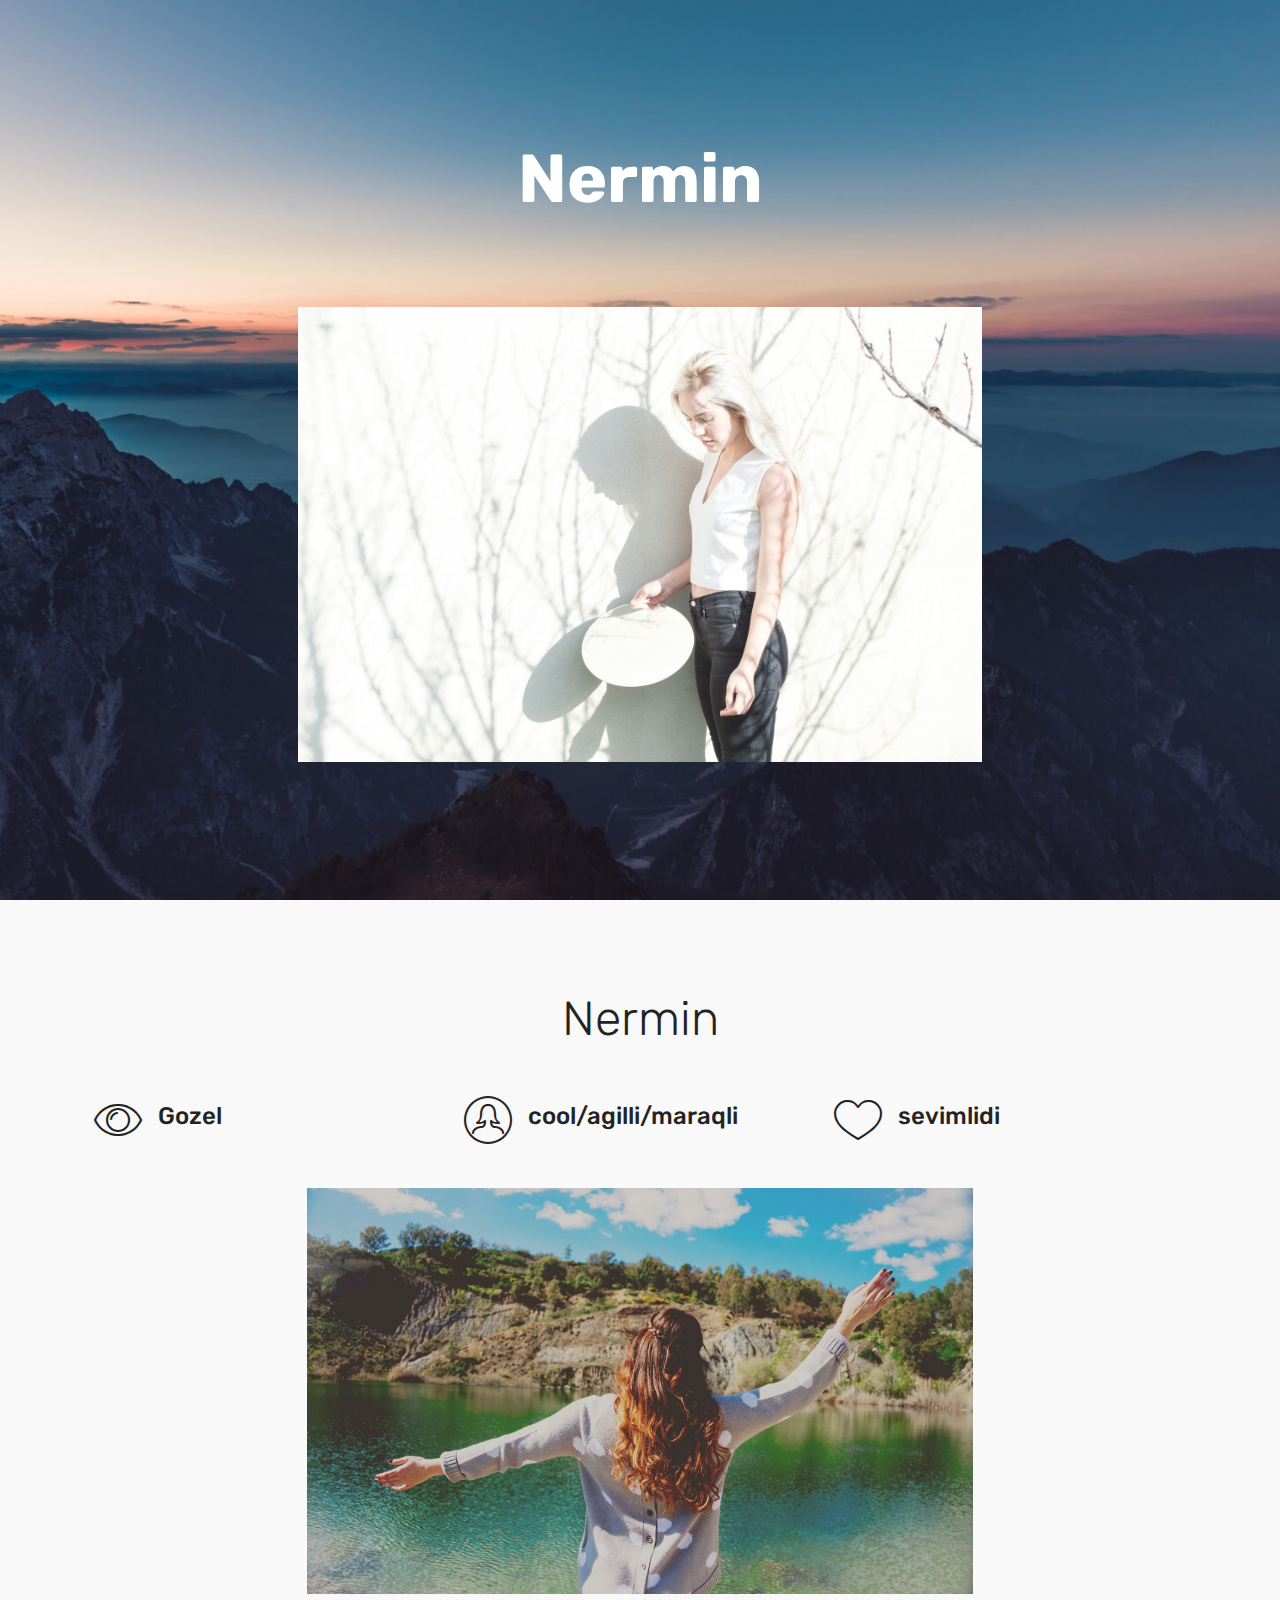
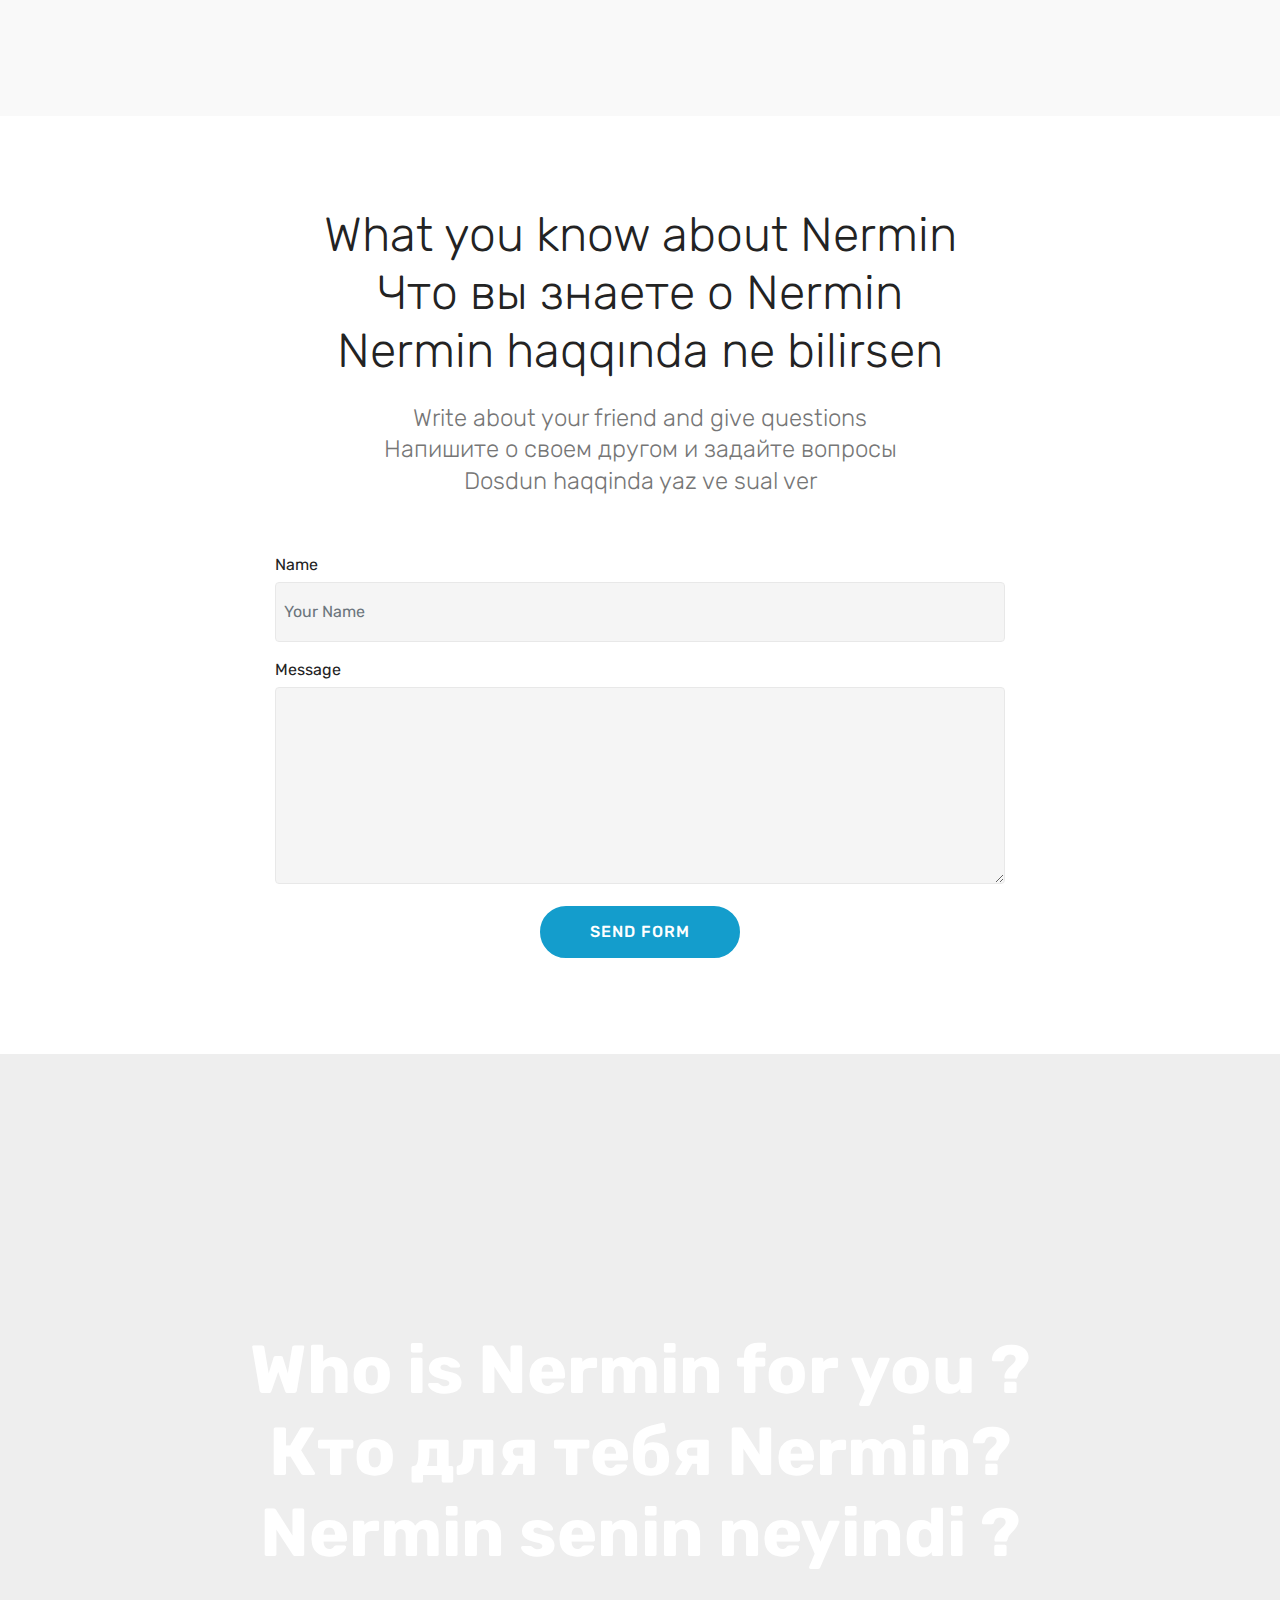
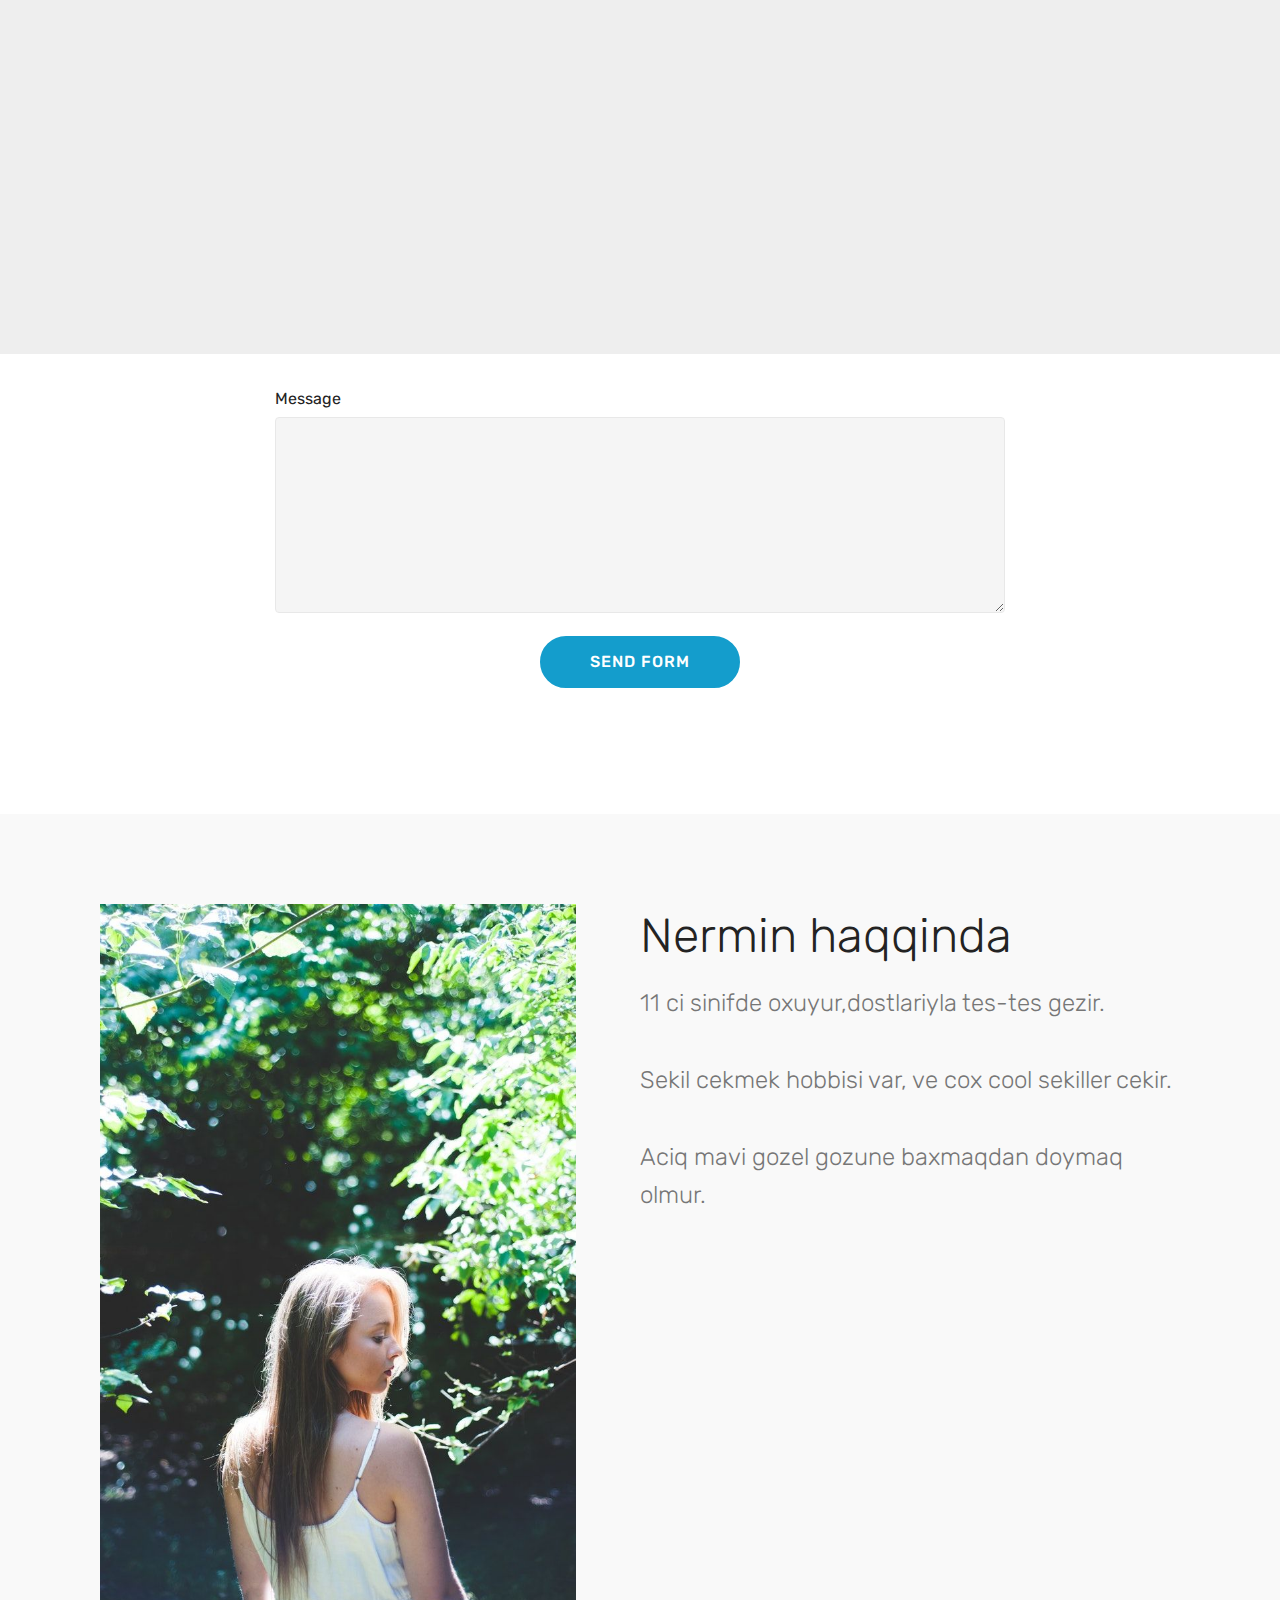
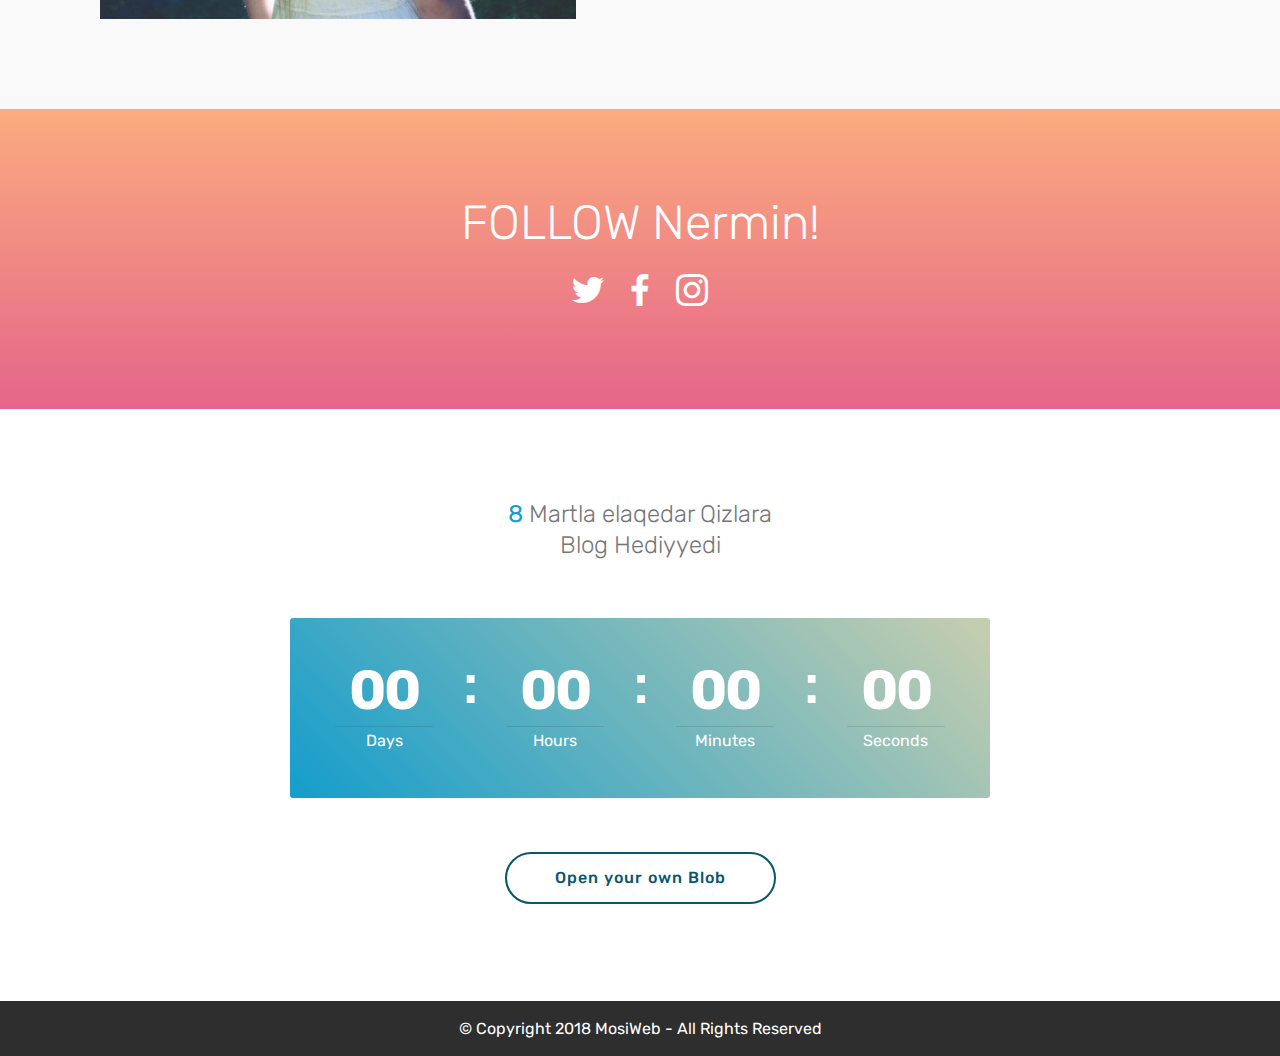
==== commit beadd229: "create github pages" ====
--- a/page1.html
+++ b/page1.html
@@ -6,7 +6,7 @@
   <meta http-equiv="X-UA-Compatible" content="IE=edge">
   <meta name="generator" content="Mobirise v4.6.5, mobirise.com">
   <meta name="viewport" content="width=device-width, initial-scale=1, minimum-scale=1">
-  <link rel="shortcut icon" href="assets/images/logo4.png" type="image/x-icon">
+  <link rel="shortcut icon" href="assets/images/mushroom-1up-128x128.png" type="image/x-icon">
   <meta name="description" content="Site Maker Description">
   <title>Live demo</title>
   <link rel="stylesheet" href="assets/web/assets/mobirise-icons/mobirise-icons.css">
@@ -46,7 +46,7 @@
     </div>
 </section>
 
-<section class="engine"><a href="https://mobirise.ws/h">make free website</a></section><section class="features14 cid-qLmNkyNoJj" id="features14-m">
+<section class="engine"><a href="https://mobirise.ws/q">offline web page builder download</a></section><section class="features14 cid-qLmNkyNoJj" id="features14-m">
     
     
 
@@ -131,7 +131,7 @@
             <div class="media-container-column col-lg-8" data-form-type="formoid">
                     <div data-form-alert="" hidden="">Thanks for filling out the form!</div>
             
-                    <form class="mbr-form" action="https://mobirise.com/" method="post" data-form-title="Mobirise Form"><input type="hidden" name="email" data-form-email="true" value="lP67ikRqgQdnWU4kUDxcfIkWb5+SDKdQj6e+GLNRfoC03wiWImqkzN1xtLEz5swbRoa4MUv0FXaB2Xm0DiuyTuE9n4uRLosm1H/xVRWlHenboivKJ6fS5J1HWSlQJzgc" data-form-field="Email">
+                    <form class="mbr-form" action="https://mobirise.com/" method="post" data-form-title="Mobirise Form"><input type="hidden" name="email" data-form-email="true" value="2lFSw+PTiyoz9wqkhLqW60dWptQBAGwFeXbwz0s68hwcFmuVViv2yMHUIfKIWlf4w0MPAit9zLGv8QO9V9tXpwYc1tfrrL7TZ7qUtNlnH8rgdtz9npZ5K18d5u2crVq9" data-form-field="Email">
                         <div class="row row-sm-offset">
                             <div class="col-md-4 multi-horizontal" data-for="name">
                                 <div class="form-group">
@@ -193,7 +193,7 @@
             <div class="media-container-column col-lg-8" data-form-type="formoid">
                     <div data-form-alert="" hidden="">Thanks for filling out the form!</div>
             
-                    <form class="mbr-form" action="https://mobirise.com/" method="post" data-form-title="Mobirise Form"><input type="hidden" name="email" data-form-email="true" value="N2DHv5JWtB4KlMcJW8So/9/IOyJVXypUOiUAC7ffsYEXtnWGYUh039aZXu6WA6KxSvfdNbIChvMVrmlJ5j2TPcqqJgUOGlKJ4Nn0EQGH1fj/lQistLJtoCp7SORkHXcI" data-form-field="Email">
+                    <form class="mbr-form" action="https://mobirise.com/" method="post" data-form-title="Mobirise Form"><input type="hidden" name="email" data-form-email="true" value="7nqLFDSFD9WyaaSy4I+UXyipfO44/SlNmiz2BmzMIGEd+Q4BtansBvq5PiMBLRqD3ZPvNNacSnRB6wCAvThCiav792k1nKs0k4zNgYSr3UMPTq/b6uxUxxgAdaewwJ0O" data-form-field="Email">
                         <div class="row row-sm-offset">
                             
                             
@@ -251,23 +251,23 @@
                     FOLLOW Nermin!
                 </h2>
                 <div class="social-list pl-0 mb-0">
-                    <a href="https://twitter.com/mobirise" target="_blank">
-                        <span class="px-2 socicon-twitter socicon mbr-iconfont mbr-iconfont-social"></span>
-                    </a>
-                    <a href="https://www.facebook.com/pages/Mobirise/1616226671953247" target="_blank">
-                        <span class="px-2 socicon-facebook socicon mbr-iconfont mbr-iconfont-social"></span>
-                    </a>
-                    <a href="https://instagram.com/mobirise" target="_blank">
-                        <span class="px-2 socicon-instagram socicon mbr-iconfont mbr-iconfont-social"></span>
+                    <a href="https://www.instagram.com/mosi_web/" target="_blank">
+                        <span class="px-2 mbr-iconfont mbr-iconfont-social socicon-twitter socicon"></span>
+                    </a>
+                    <a href="https://www.instagram.com/mosi_web/" target="_blank">
+                        <span class="px-2 mbr-iconfont mbr-iconfont-social socicon-facebook socicon"></span>
+                    </a>
+                    <a href="https://www.instagram.com/mosi_web/" target="_blank">
+                        <span class="px-2 mbr-iconfont mbr-iconfont-social socicon-instagram socicon"></span>
                     </a>
                     <a href="https://www.youtube.com/c/mobirise" target="_blank">
-                        <span class="px-2 socicon-youtube socicon mbr-iconfont mbr-iconfont-social"></span>
+                        
                     </a>
                     <a href="https://plus.google.com/u/0/+Mobirise" target="_blank">
-                        <span class="px-2 socicon-googleplus socicon mbr-iconfont mbr-iconfont-social"></span>
+                        
                     </a>
                     <a href="https://www.behance.net/Mobirise" target="_blank">
-                        <span class="px-2 socicon-behance socicon mbr-iconfont mbr-iconfont-social"></span>
+                        
                     </a>
                 </div>
             </div>
@@ -284,7 +284,7 @@
     <div class="container">
         
         <h3 class="mbr-section-subtitle align-center mbr-fonts-style display-5">
-            <a href="https://www.instagram.com/mosi_web/" target="_blank">8</a>&nbsp;Martla elaqedar Qizlara Free</h3>
+            <a href="https://www.instagram.com/mosi_web/" target="_blank">8</a>&nbsp;Martla elaqedar Qizlara<br>Blog Hediyyedi</h3>
     </div>
     <div class="container pt-5 mt-2">
         <div class=" countdown-cont align-center p-4">
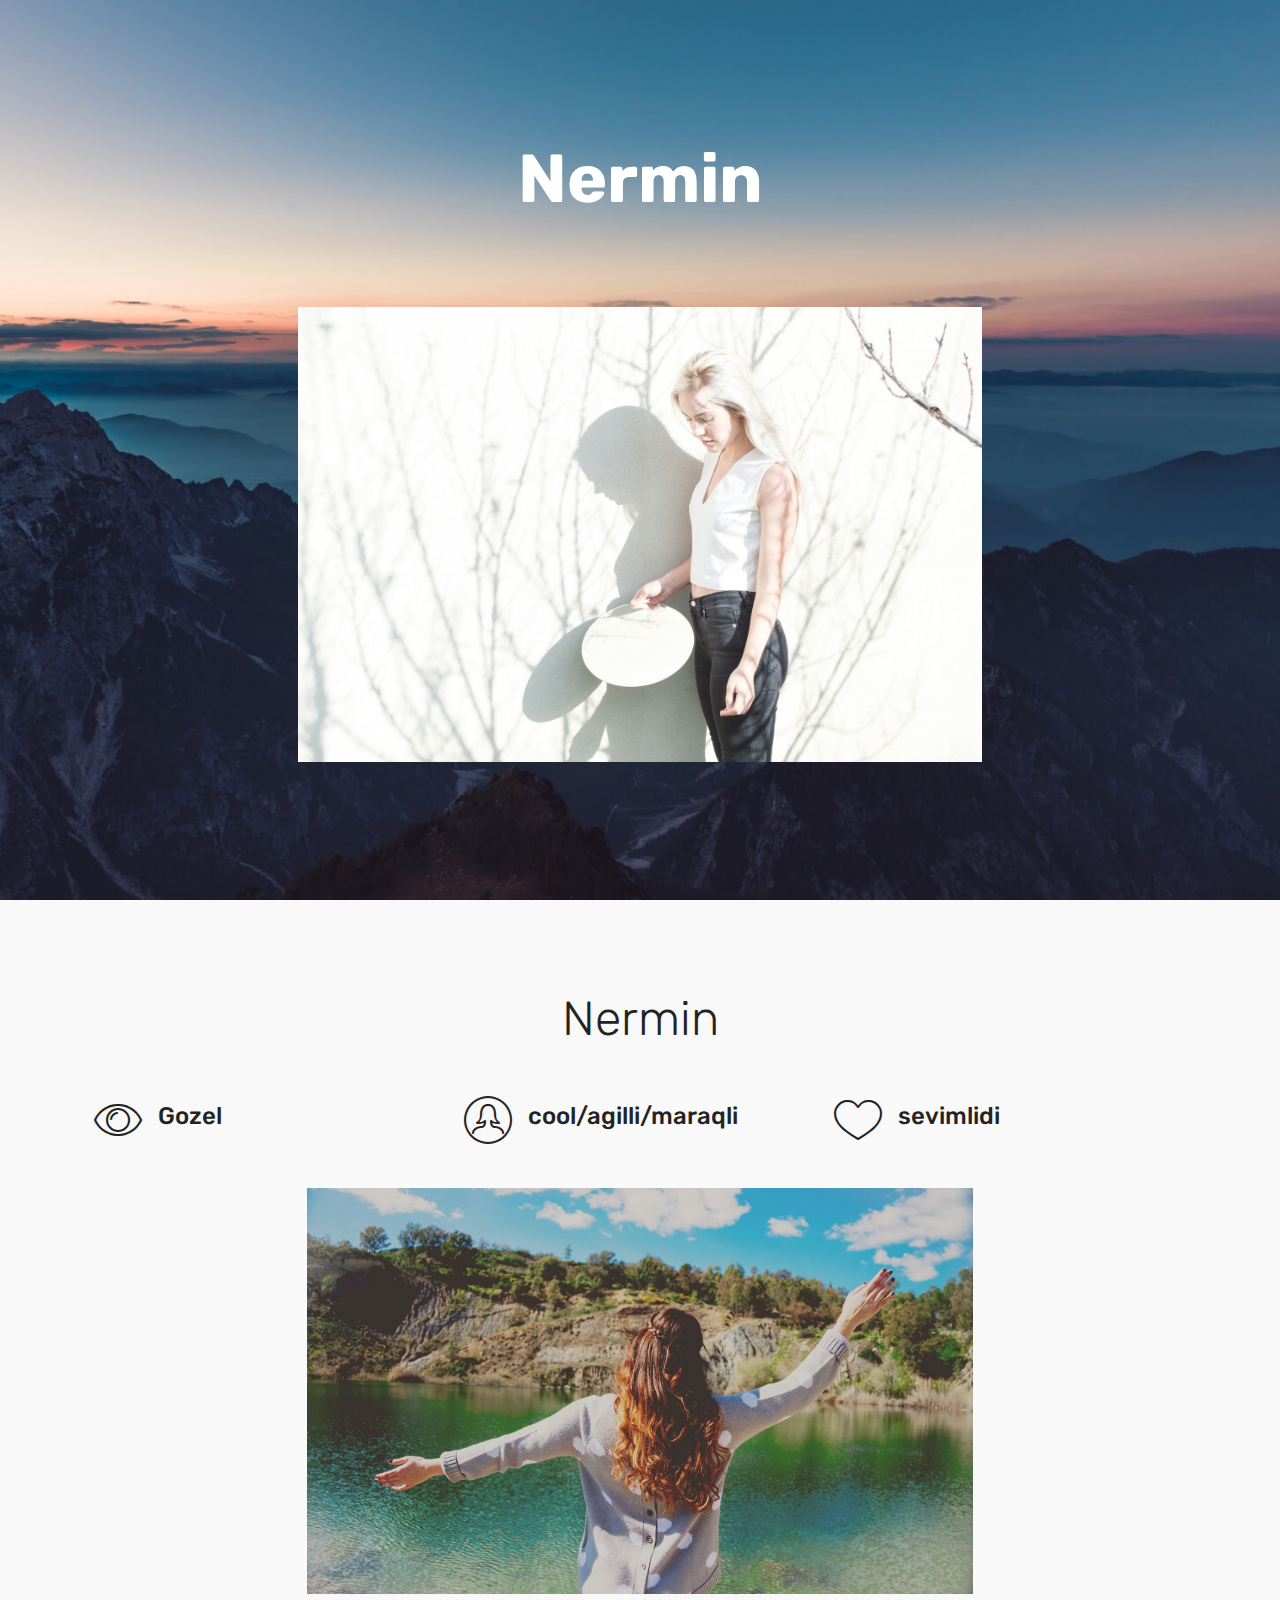
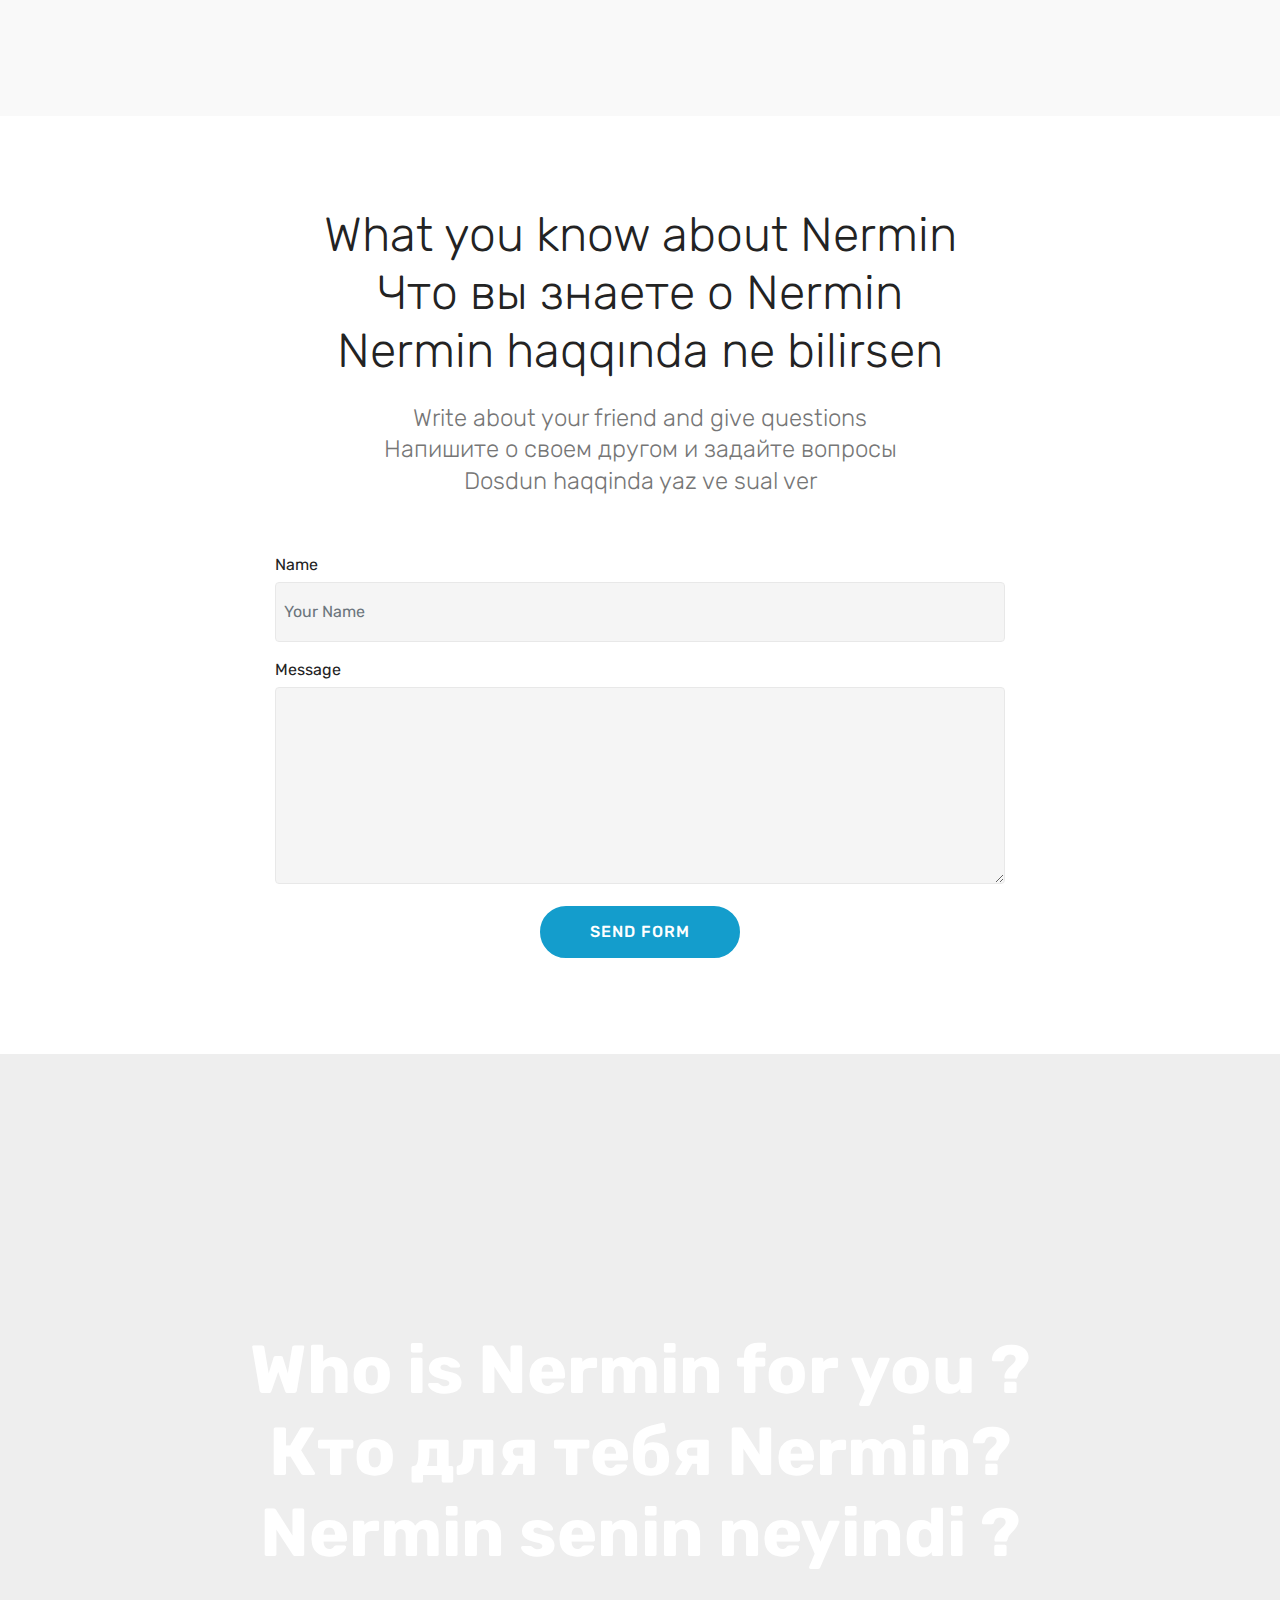
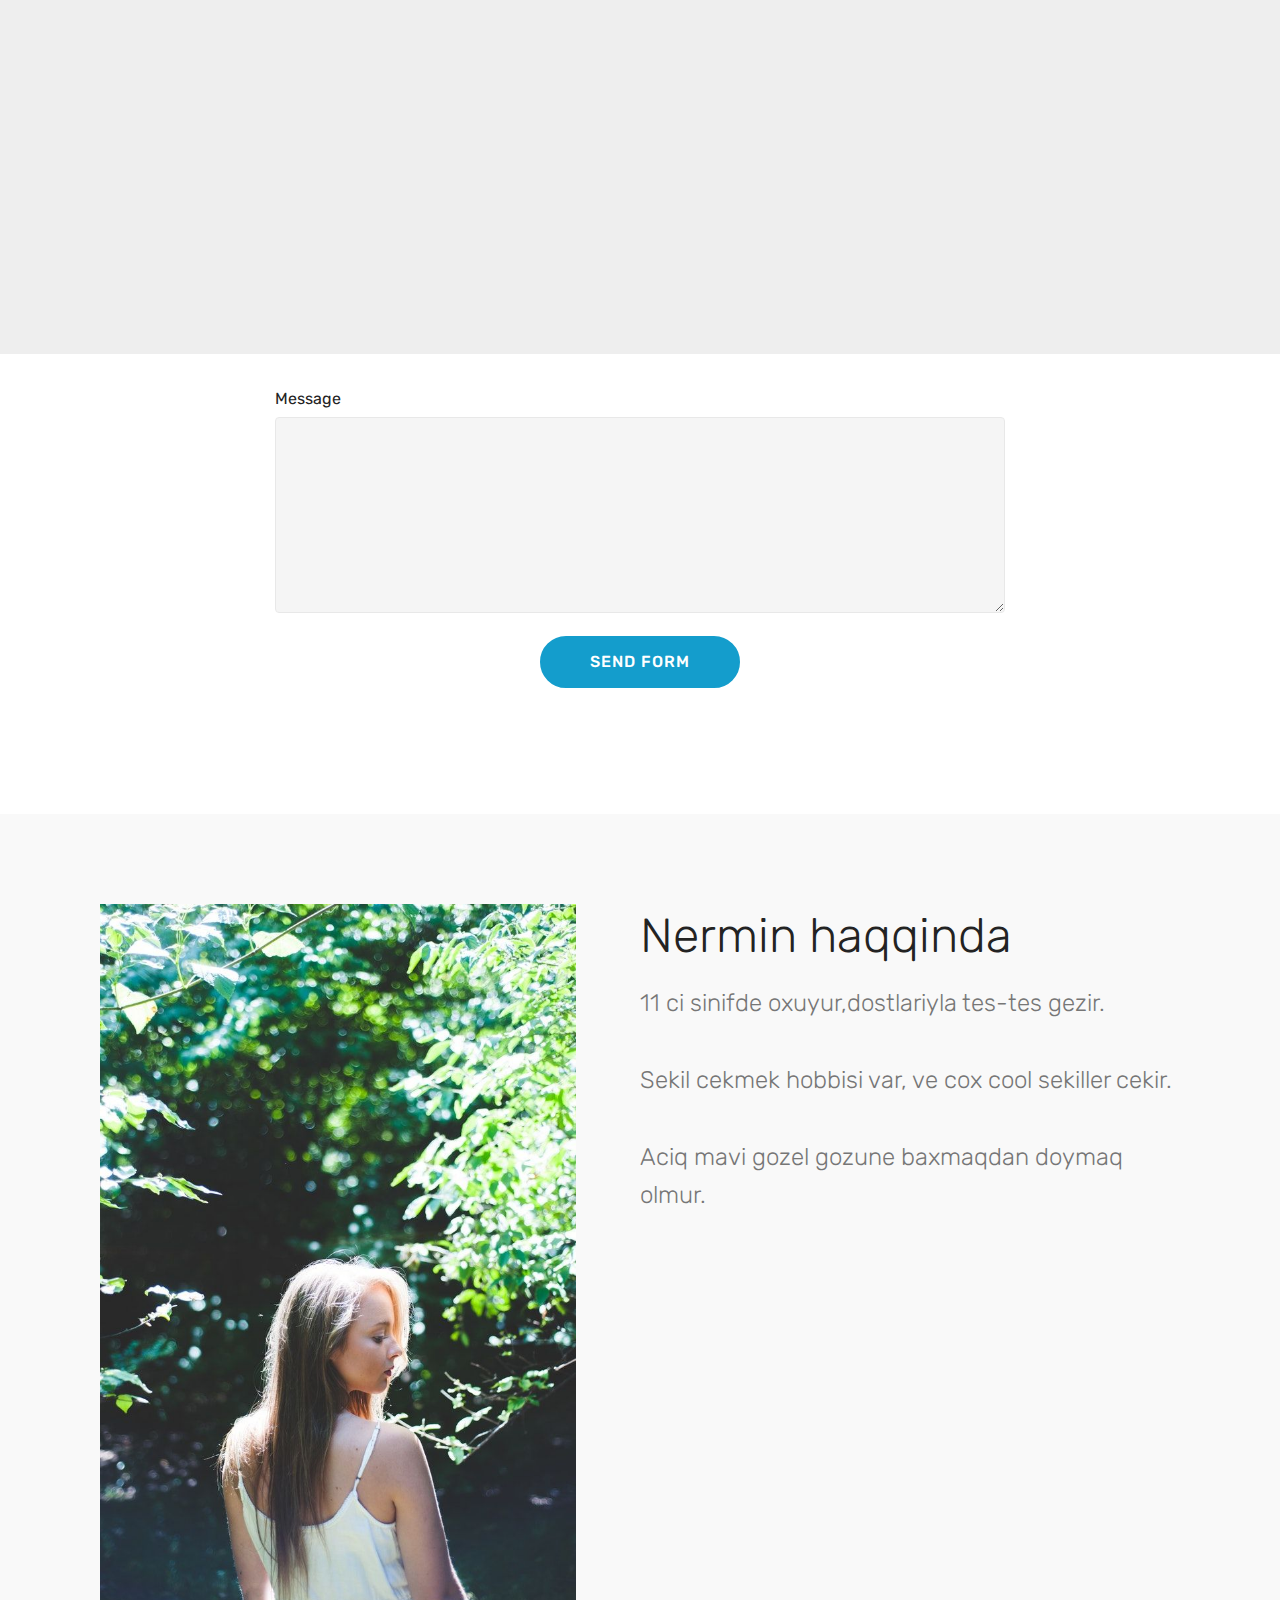
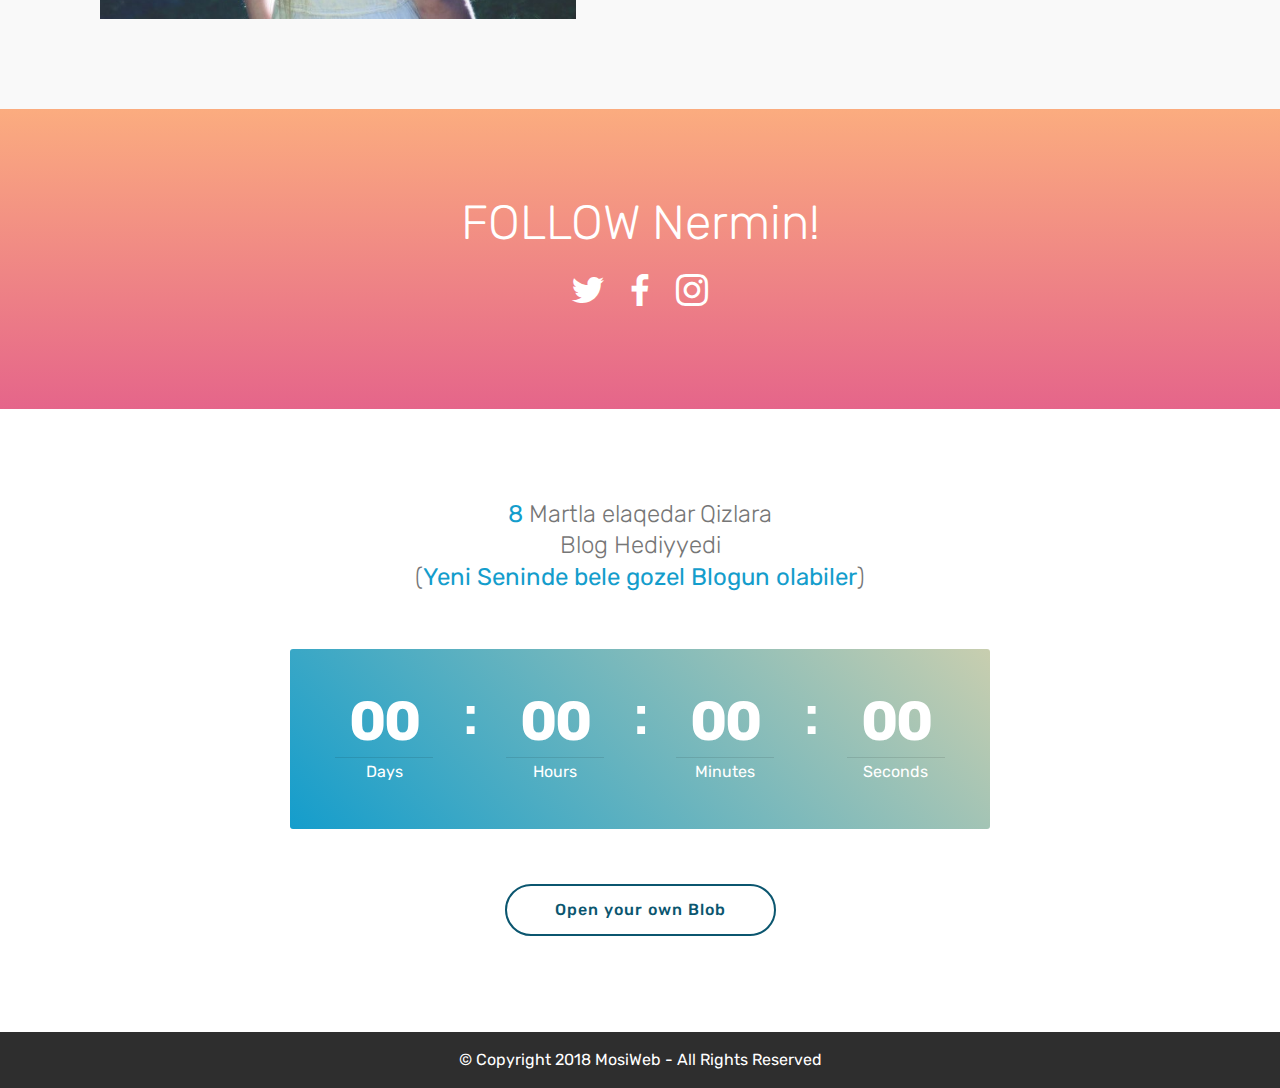
==== commit c3b63a8f: "create github pages" ====
--- a/page1.html
+++ b/page1.html
@@ -6,8 +6,8 @@
   <meta http-equiv="X-UA-Compatible" content="IE=edge">
   <meta name="generator" content="Mobirise v4.6.5, mobirise.com">
   <meta name="viewport" content="width=device-width, initial-scale=1, minimum-scale=1">
-  <link rel="shortcut icon" href="assets/images/mushroom-1up-128x128.png" type="image/x-icon">
-  <meta name="description" content="Site Maker Description">
+  <link rel="shortcut icon" href="assets/images/smashicons-128x128.png" type="image/x-icon">
+  <meta name="description" content="">
   <title>Live demo</title>
   <link rel="stylesheet" href="assets/web/assets/mobirise-icons/mobirise-icons.css">
   <link rel="stylesheet" href="assets/tether/tether.min.css">
@@ -46,7 +46,7 @@
     </div>
 </section>
 
-<section class="engine"><a href="https://mobirise.ws/q">offline web page builder download</a></section><section class="features14 cid-qLmNkyNoJj" id="features14-m">
+<section class="engine"><a href="https://mobirise.ws/d">best web page software</a></section><section class="features14 cid-qLmNkyNoJj" id="features14-m">
     
     
 
@@ -131,7 +131,7 @@
             <div class="media-container-column col-lg-8" data-form-type="formoid">
                     <div data-form-alert="" hidden="">Thanks for filling out the form!</div>
             
-                    <form class="mbr-form" action="https://mobirise.com/" method="post" data-form-title="Mobirise Form"><input type="hidden" name="email" data-form-email="true" value="2lFSw+PTiyoz9wqkhLqW60dWptQBAGwFeXbwz0s68hwcFmuVViv2yMHUIfKIWlf4w0MPAit9zLGv8QO9V9tXpwYc1tfrrL7TZ7qUtNlnH8rgdtz9npZ5K18d5u2crVq9" data-form-field="Email">
+                    <form class="mbr-form" action="https://mobirise.com/" method="post" data-form-title="Mobirise Form"><input type="hidden" name="email" data-form-email="true" value="cfAEdFGSsYe+t8ZRAeo6bdkeKSqjfhSrN1m9uVCjH/o21kxPq5I/RxE8R5j+2vdOCJp226GCx+WJDX+UlcnTbeB/3djMh4k5A0ScR7c2jYqnVwEXwsoIzZWBAM/+jjrg" data-form-field="Email">
                         <div class="row row-sm-offset">
                             <div class="col-md-4 multi-horizontal" data-for="name">
                                 <div class="form-group">
@@ -193,7 +193,7 @@
             <div class="media-container-column col-lg-8" data-form-type="formoid">
                     <div data-form-alert="" hidden="">Thanks for filling out the form!</div>
             
-                    <form class="mbr-form" action="https://mobirise.com/" method="post" data-form-title="Mobirise Form"><input type="hidden" name="email" data-form-email="true" value="7nqLFDSFD9WyaaSy4I+UXyipfO44/SlNmiz2BmzMIGEd+Q4BtansBvq5PiMBLRqD3ZPvNNacSnRB6wCAvThCiav792k1nKs0k4zNgYSr3UMPTq/b6uxUxxgAdaewwJ0O" data-form-field="Email">
+                    <form class="mbr-form" action="https://mobirise.com/" method="post" data-form-title="Mobirise Form"><input type="hidden" name="email" data-form-email="true" value="5wvVs4x75NSOH68JvyQTyE1OXtSEqCtSA+SnrCW//jYH1TYez5XodKIuSrWvd+MbRPE+5bdxRovnip2YDfzufbpn8U+1hNcyLSK2B34KdZ14OgVpzSG1DPY/qzECaPPk" data-form-field="Email">
                         <div class="row row-sm-offset">
                             
                             
@@ -284,7 +284,7 @@
     <div class="container">
         
         <h3 class="mbr-section-subtitle align-center mbr-fonts-style display-5">
-            <a href="https://www.instagram.com/mosi_web/" target="_blank">8</a>&nbsp;Martla elaqedar Qizlara<br>Blog Hediyyedi</h3>
+            <a href="https://www.instagram.com/mosi_web/" target="_blank">8</a>&nbsp;Martla elaqedar Qizlara<br>Blog Hediyyedi<br>(<a href="https://www.instagram.com/mosi_web/" target="_blank">Yeni Seninde bele gozel Blogun olabiler</a>)</h3>
     </div>
     <div class="container pt-5 mt-2">
         <div class=" countdown-cont align-center p-4">
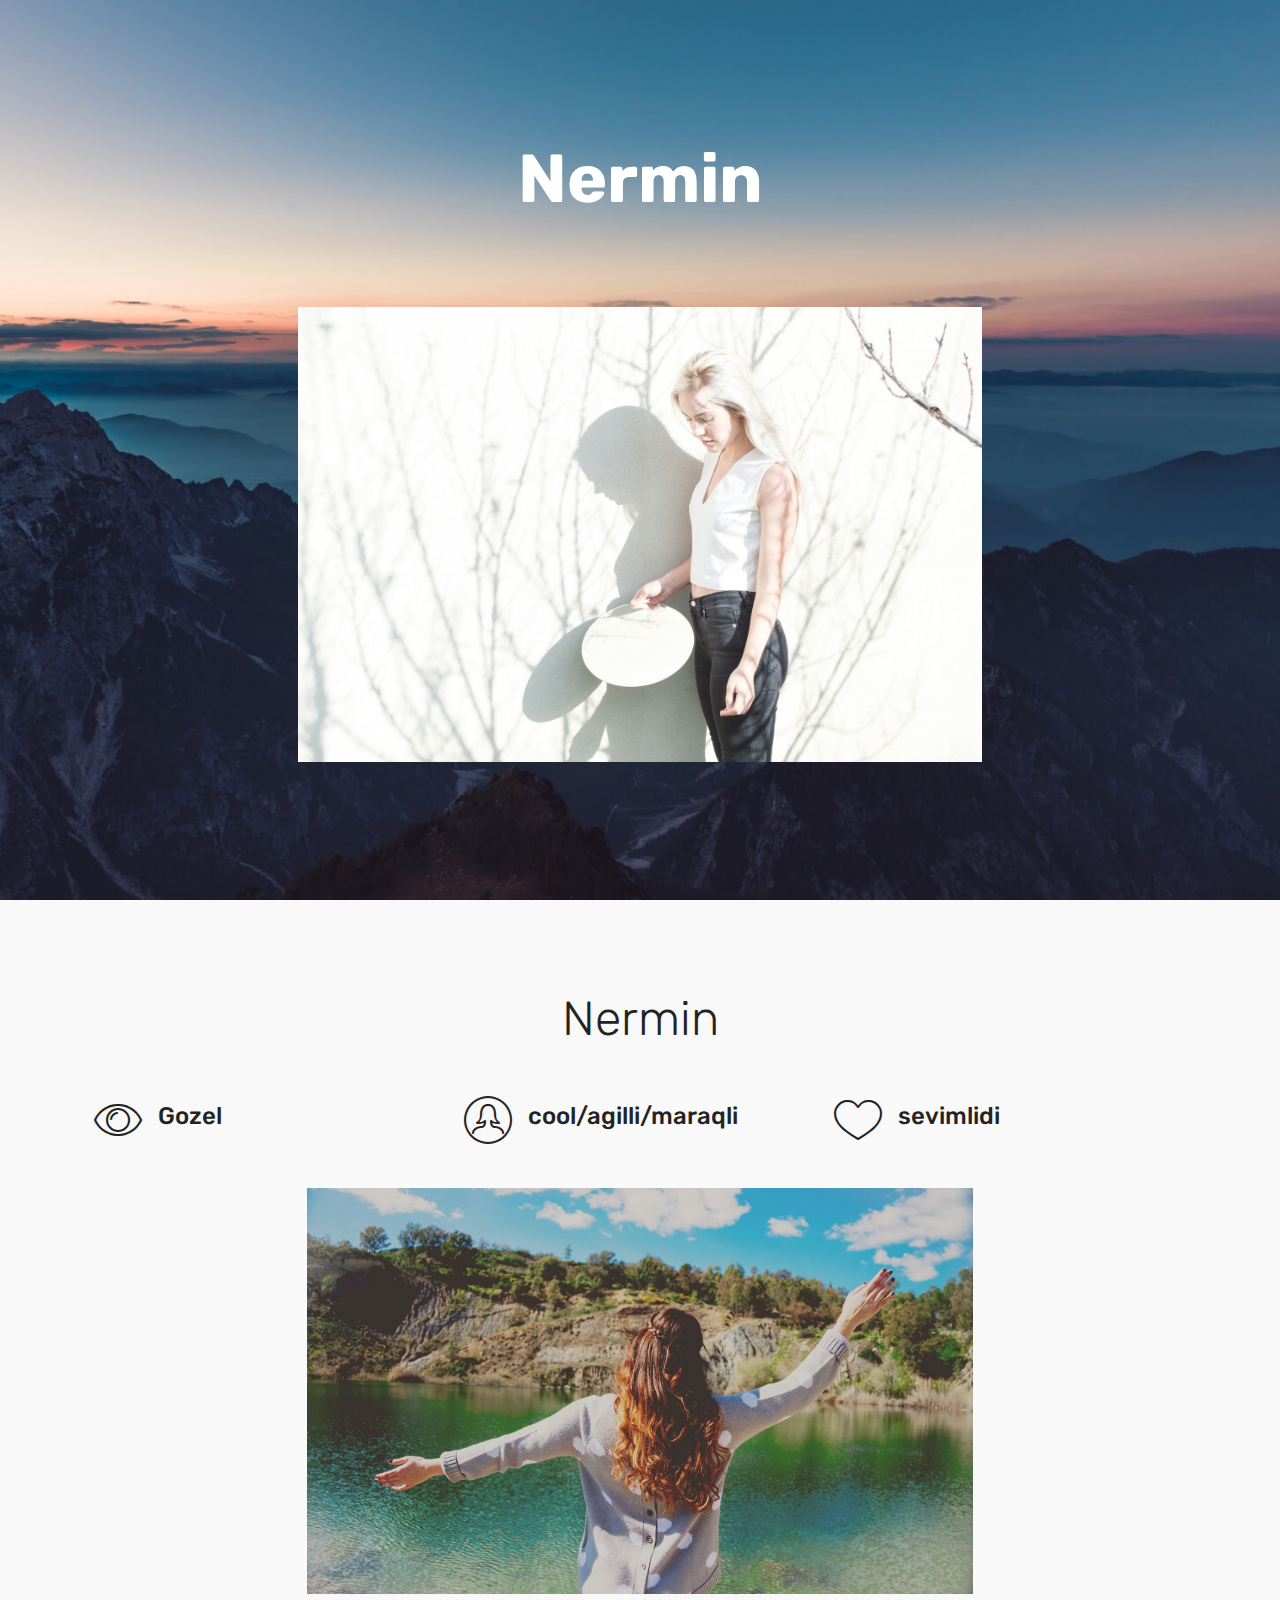
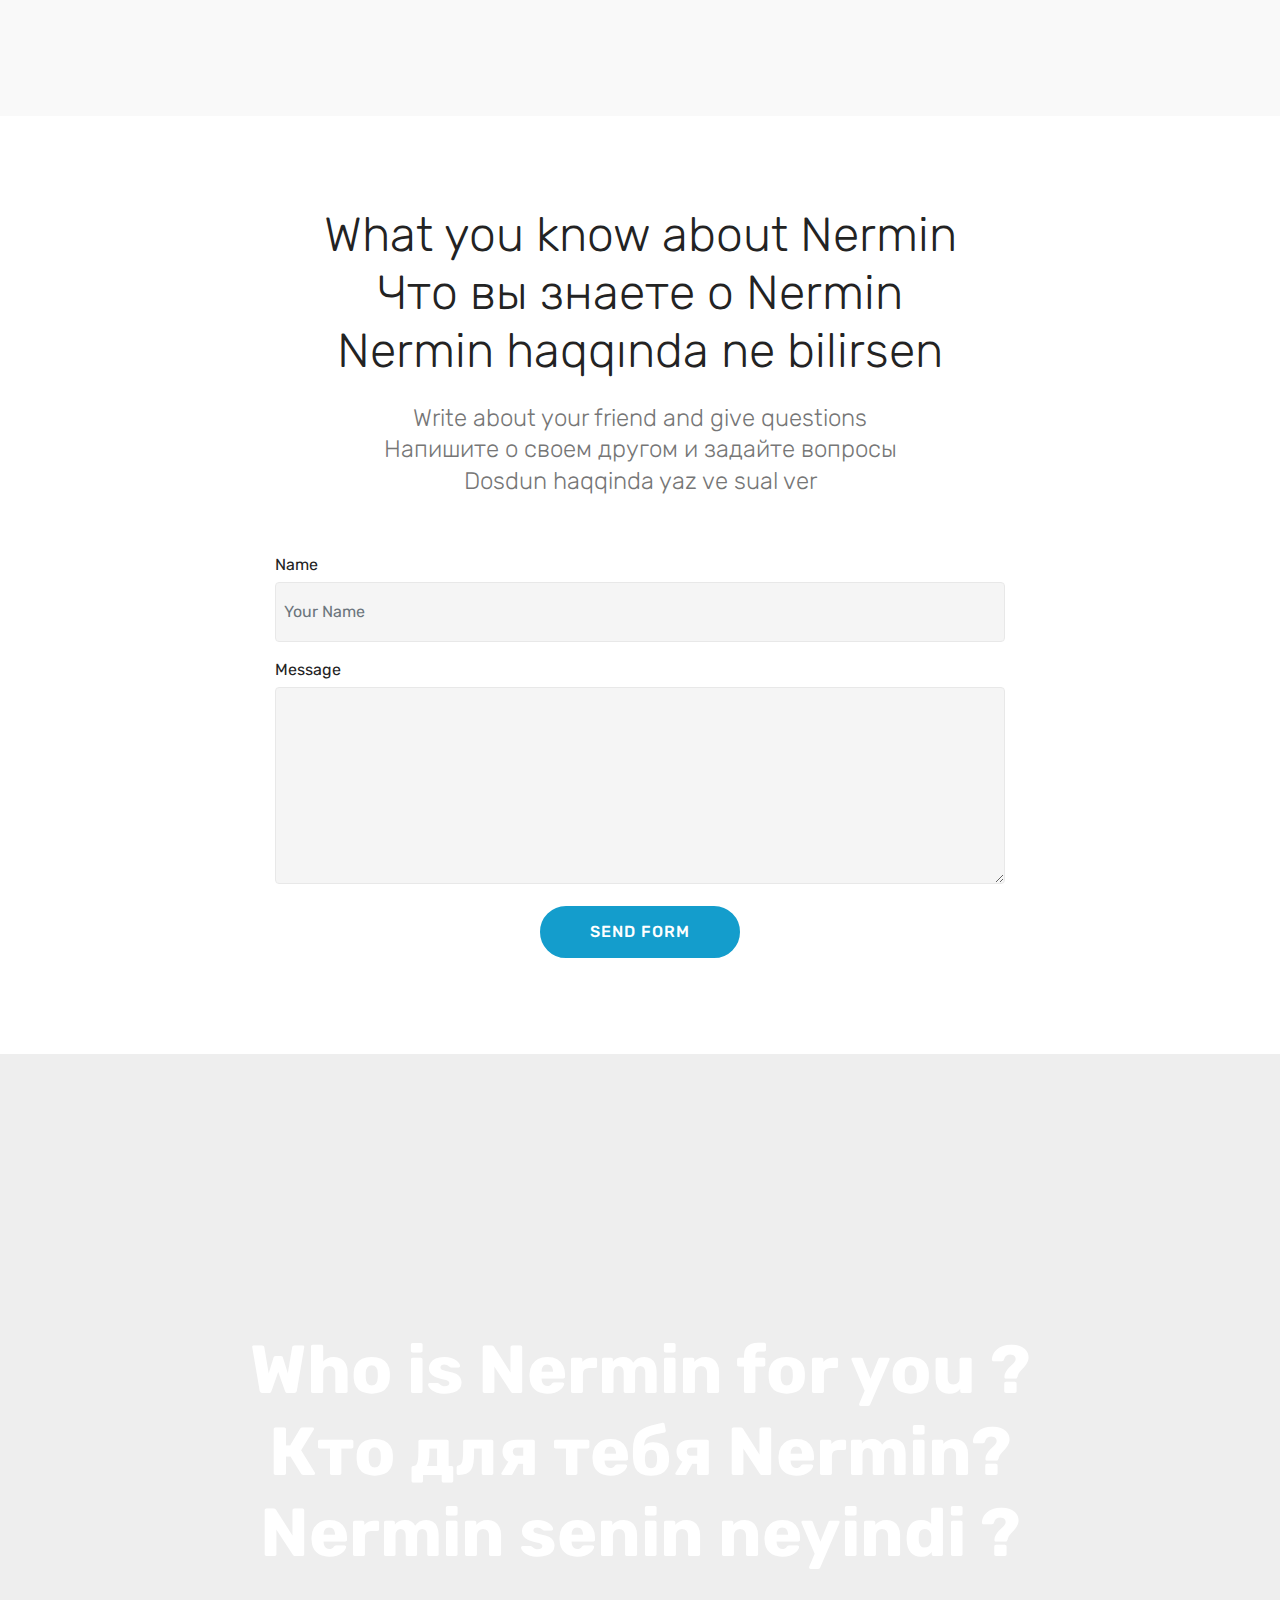
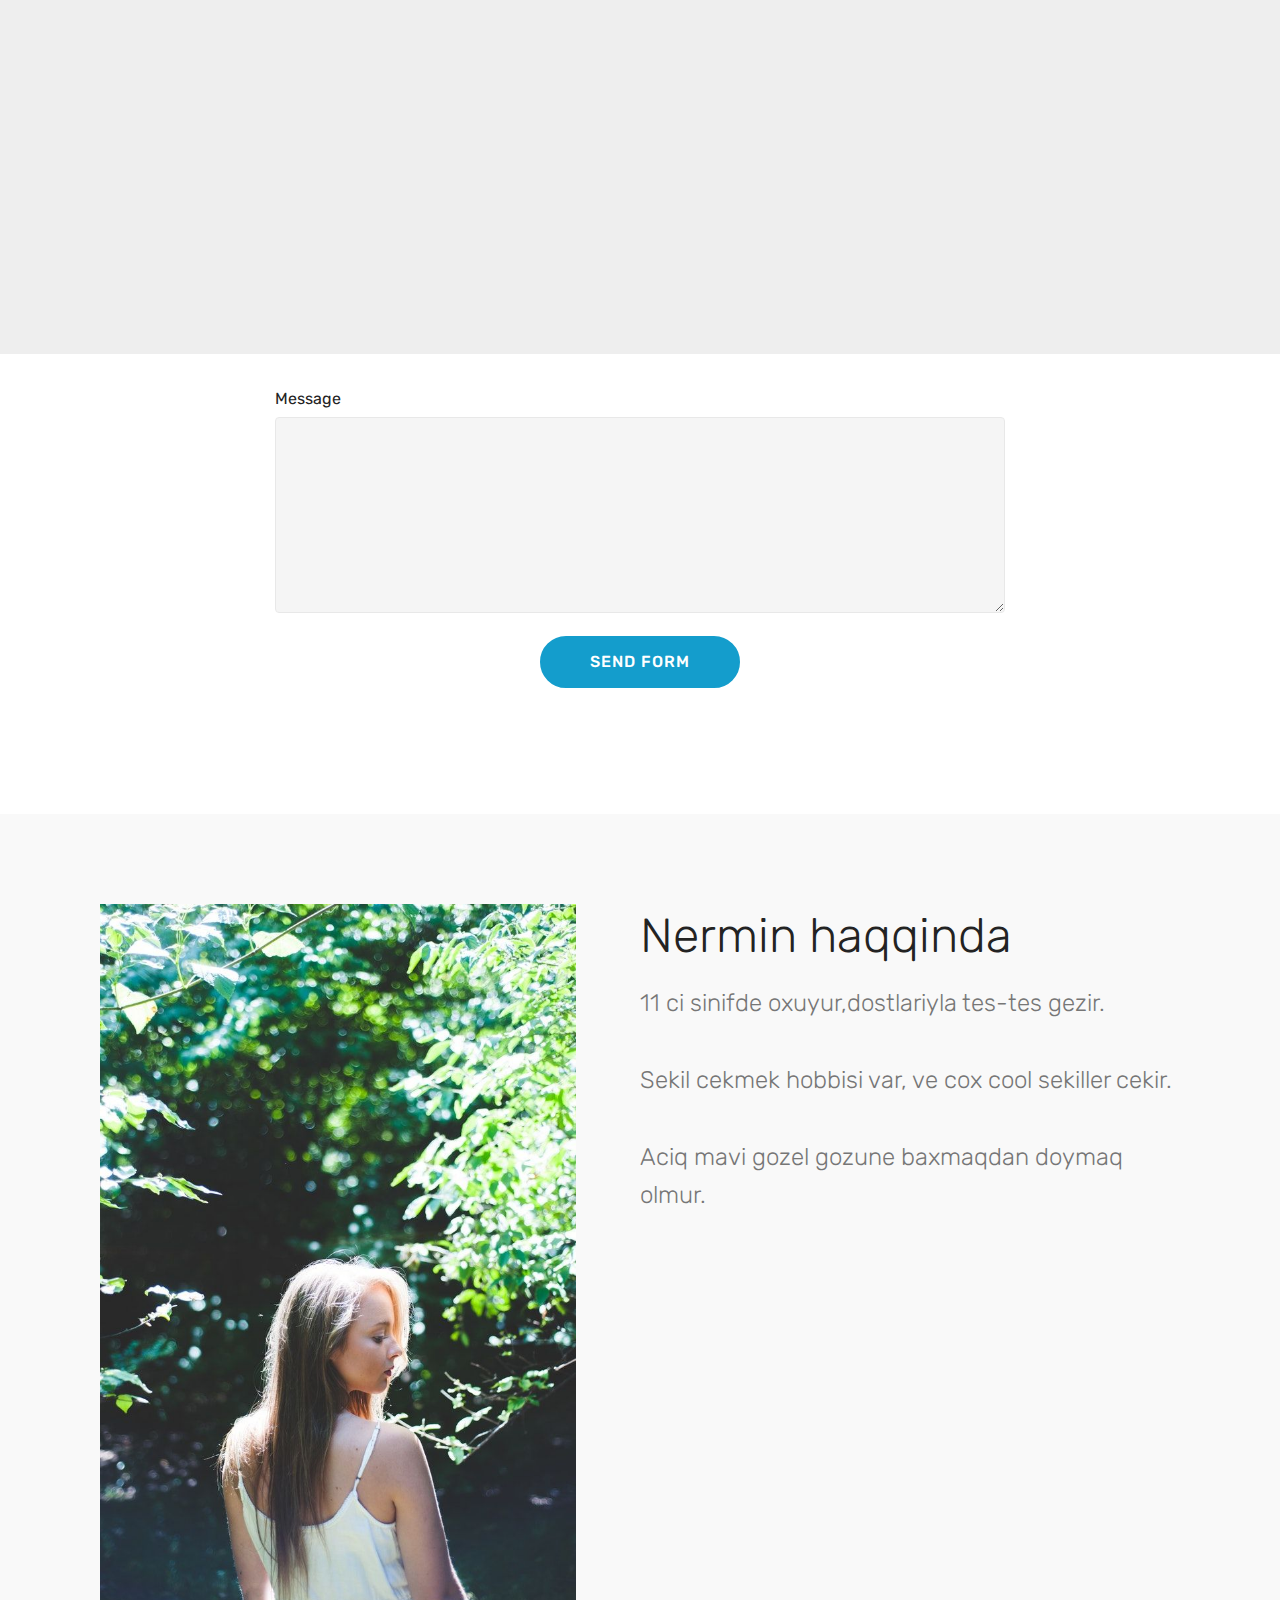
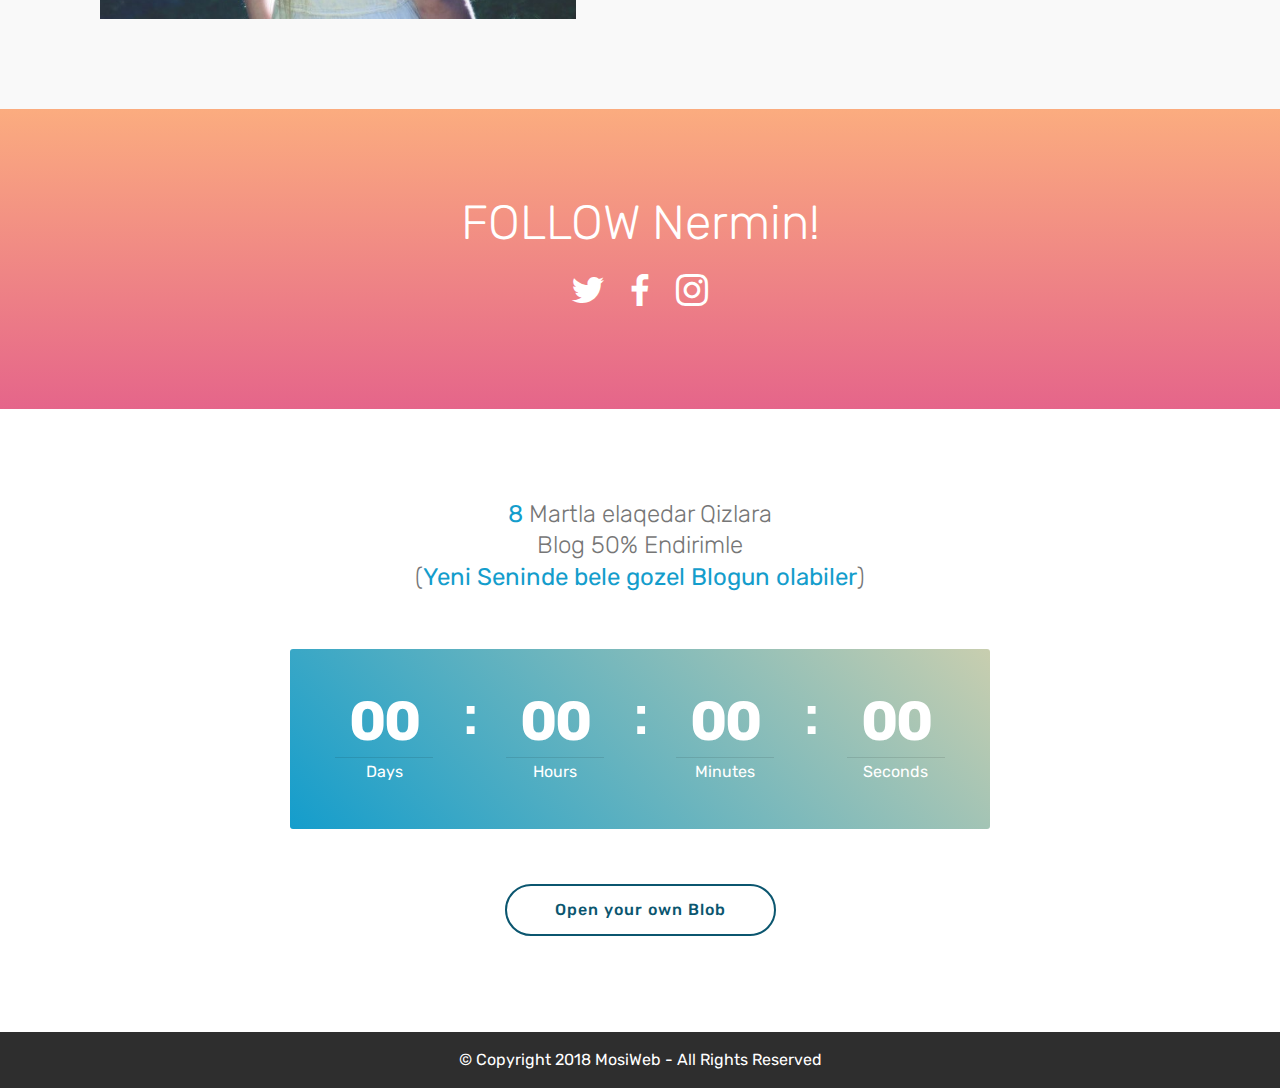
==== commit 4777f52e: "create github pages" ====
--- a/page1.html
+++ b/page1.html
@@ -46,7 +46,7 @@
     </div>
 </section>
 
-<section class="engine"><a href="https://mobirise.ws/d">best web page software</a></section><section class="features14 cid-qLmNkyNoJj" id="features14-m">
+<section class="engine"><a href="https://mobirise.ws/i">how to build own website</a></section><section class="features14 cid-qLmNkyNoJj" id="features14-m">
     
     
 
@@ -131,7 +131,7 @@
             <div class="media-container-column col-lg-8" data-form-type="formoid">
                     <div data-form-alert="" hidden="">Thanks for filling out the form!</div>
             
-                    <form class="mbr-form" action="https://mobirise.com/" method="post" data-form-title="Mobirise Form"><input type="hidden" name="email" data-form-email="true" value="cfAEdFGSsYe+t8ZRAeo6bdkeKSqjfhSrN1m9uVCjH/o21kxPq5I/RxE8R5j+2vdOCJp226GCx+WJDX+UlcnTbeB/3djMh4k5A0ScR7c2jYqnVwEXwsoIzZWBAM/+jjrg" data-form-field="Email">
+                    <form class="mbr-form" action="https://mobirise.com/" method="post" data-form-title="Mobirise Form"><input type="hidden" name="email" data-form-email="true" value="0B0D9KHKbUCwUejLV2YWAC3aUtGjzDvzpDssybdp/rFj2p1XD8HNHEzFWPfw6aSWnXXJWrWw/1gPmz5Y/Xk78/Snwj98T+7pVUptK0oohRoFH8fauJxyQwH1mQcMYaCj" data-form-field="Email">
                         <div class="row row-sm-offset">
                             <div class="col-md-4 multi-horizontal" data-for="name">
                                 <div class="form-group">
@@ -193,7 +193,7 @@
             <div class="media-container-column col-lg-8" data-form-type="formoid">
                     <div data-form-alert="" hidden="">Thanks for filling out the form!</div>
             
-                    <form class="mbr-form" action="https://mobirise.com/" method="post" data-form-title="Mobirise Form"><input type="hidden" name="email" data-form-email="true" value="5wvVs4x75NSOH68JvyQTyE1OXtSEqCtSA+SnrCW//jYH1TYez5XodKIuSrWvd+MbRPE+5bdxRovnip2YDfzufbpn8U+1hNcyLSK2B34KdZ14OgVpzSG1DPY/qzECaPPk" data-form-field="Email">
+                    <form class="mbr-form" action="https://mobirise.com/" method="post" data-form-title="Mobirise Form"><input type="hidden" name="email" data-form-email="true" value="1c2IQ3eI0+xSIYjurEuiOP/Gc70qfvUiL/fXtN2GDDbbHYjDpfrLaD2SToBWyhVS0z5dAMQm1O364m4pVeTLA9YtN10UA1Jtjw9wTXD/kz/c55WCuDm1N8iHZcx2fRJP" data-form-field="Email">
                         <div class="row row-sm-offset">
                             
                             
@@ -284,7 +284,7 @@
     <div class="container">
         
         <h3 class="mbr-section-subtitle align-center mbr-fonts-style display-5">
-            <a href="https://www.instagram.com/mosi_web/" target="_blank">8</a>&nbsp;Martla elaqedar Qizlara<br>Blog Hediyyedi<br>(<a href="https://www.instagram.com/mosi_web/" target="_blank">Yeni Seninde bele gozel Blogun olabiler</a>)</h3>
+            <a href="https://www.instagram.com/mosi_web/" target="_blank">8</a>&nbsp;Martla elaqedar Qizlara<br>Blog 50% Endirimle<br>(<a href="https://www.instagram.com/mosi_web/" target="_blank">Yeni Seninde bele gozel Blogun olabiler</a>)</h3>
     </div>
     <div class="container pt-5 mt-2">
         <div class=" countdown-cont align-center p-4">
--- a/assets/mobirise/css/mbr-additional.css
+++ b/assets/mobirise/css/mbr-additional.css
@@ -1397,6 +1397,100 @@
   font-style: italic;
   letter-spacing: 1rem;
 }
+.cid-qLpAUQfV4y {
+  padding-top: 90px;
+  padding-bottom: 90px;
+  background-color: #ffffff;
+}
+.cid-qLpAUQfV4y .mbr-section-subtitle {
+  color: #767676;
+  font-weight: 300;
+}
+.cid-qLpAUQfV4y .number-wrap {
+  color: #ffffff;
+  border-color: rgba(255, 255, 255, 0.15);
+  position: relative;
+  display: inline-block;
+  text-align: center;
+  padding: 5px 10px 13px 10px;
+  margin: 0;
+  min-width: 118px;
+  border-radius: 2px;
+  max-width: 100%;
+}
+.cid-qLpAUQfV4y .number {
+  font-style: normal;
+  font-weight: 700;
+  text-transform: none;
+  letter-spacing: -2px;
+  font-size: 55px;
+  word-spacing: 0;
+  line-height: 1.3;
+  color: #ffffff;
+}
+.cid-qLpAUQfV4y .period {
+  display: block;
+  padding-top: 2px;
+  border-top: 1px solid rgba(0, 0, 0, 0.1);
+}
+.cid-qLpAUQfV4y .dot {
+  position: absolute;
+  top: -10px;
+  right: -1em;
+  width: 1em;
+  display: block;
+  font-size: 55px;
+  height: 83%;
+  overflow: hidden;
+  font-style: normal;
+  font-weight: 700;
+  line-height: 89.65px;
+  text-transform: none;
+  letter-spacing: 0;
+  word-spacing: 0;
+  color: #ffffff;
+}
+.cid-qLpAUQfV4y .countdown-cont {
+  background: linear-gradient(45deg, #149dcc, #c8ceaf);
+  max-width: 700px;
+  border-radius: 3px;
+  margin: 0 auto;
+}
+@media (max-width: 768px) {
+  .cid-qLpAUQfV4y .dot {
+    display: none;
+  }
+}
+@media (max-width: 543px) {
+  .cid-qLpAUQfV4y .number-wrap {
+    margin-bottom: 15px;
+  }
+}
+@media (max-width: 550px) {
+  .cid-qLpAUQfV4y .col-xs-3 {
+    padding-left: 0;
+    padding-right: 0;
+  }
+  .cid-qLpAUQfV4y .number-wrap {
+    min-width: auto;
+  }
+}
+@media (max-width: 440px) {
+  .cid-qLpAUQfV4y .number,
+  .cid-qLpAUQfV4y .dot {
+    font-size: 40px;
+  }
+}
+@media (max-width: 380px) {
+  .cid-qLpAUQfV4y .period {
+    font-size: 0.8rem;
+  }
+}
+.cid-qLpB2iOTCu {
+  padding-top: 15px;
+  padding-bottom: 15px;
+  background-color: #2e2e2e;
+}
 .cid-qLmBo8Y2n5 {
   background-image: url("../../../assets/images/background3.jpg");
 }
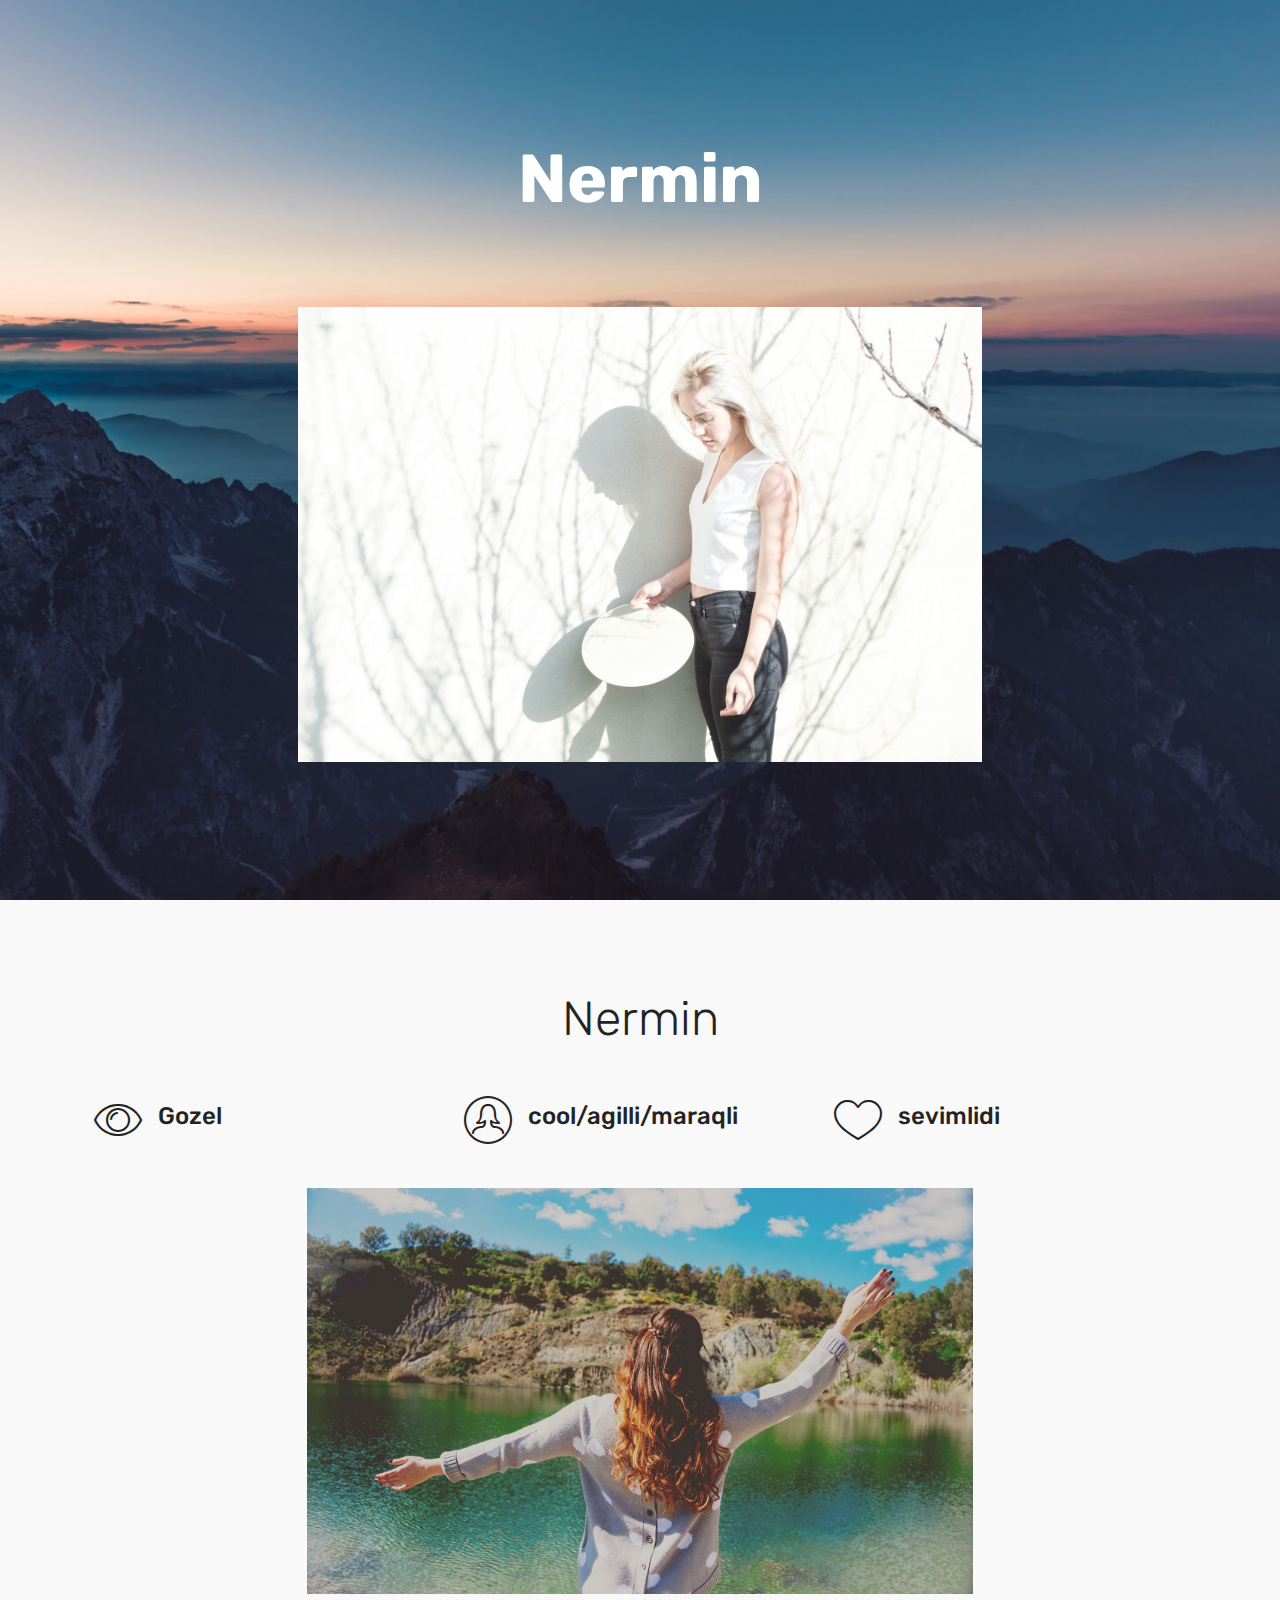
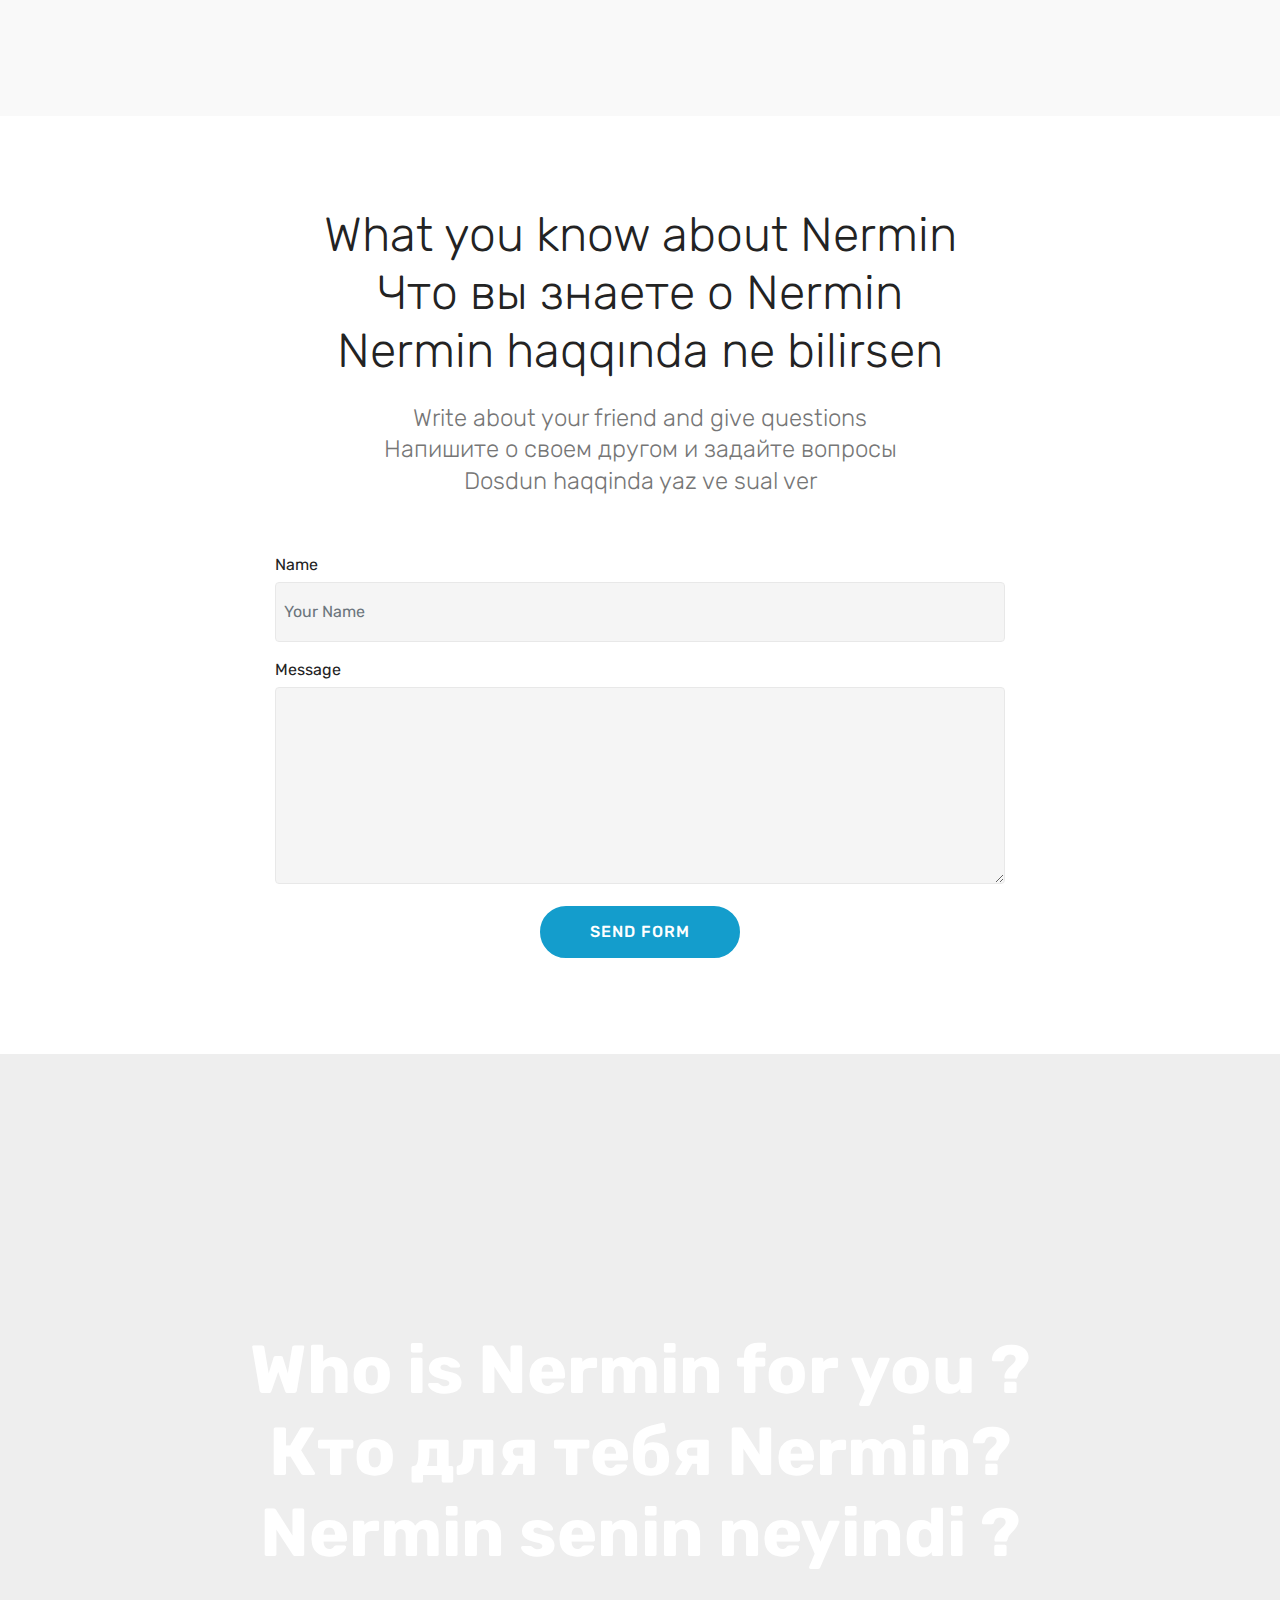
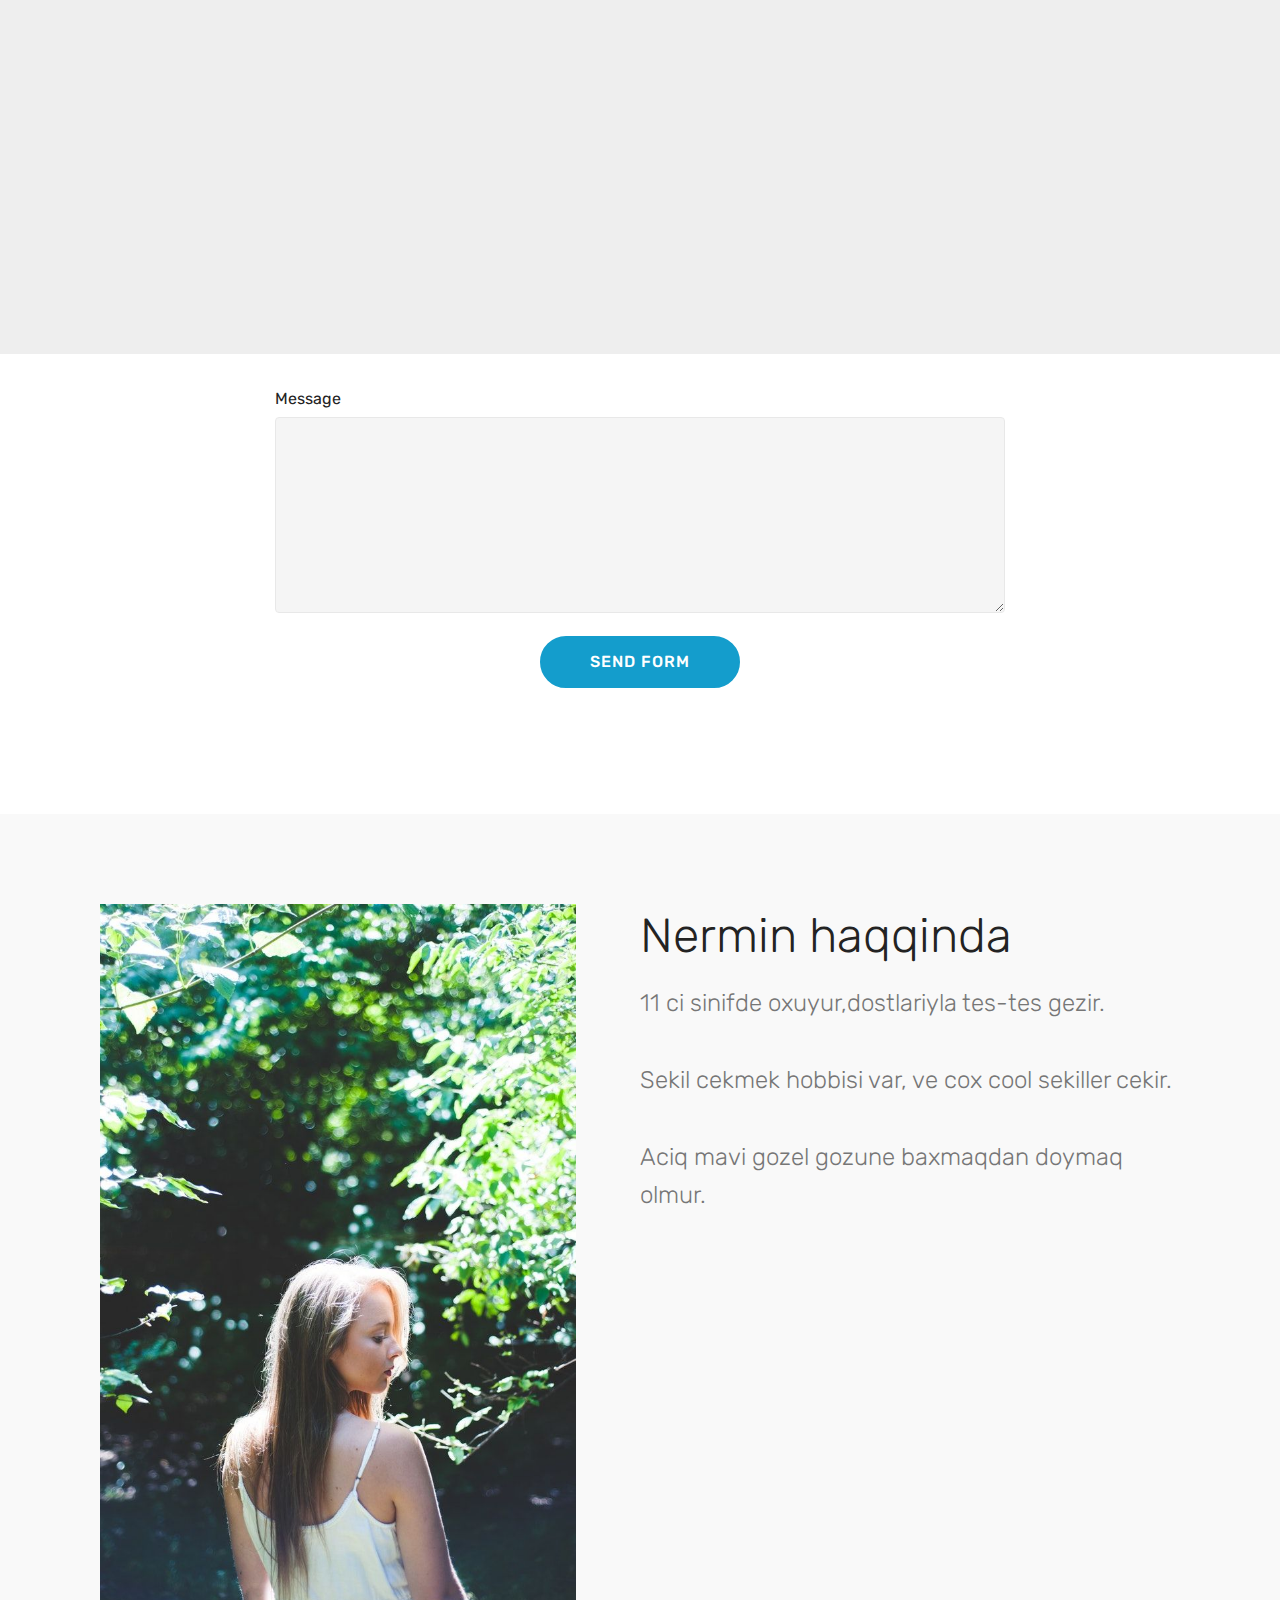
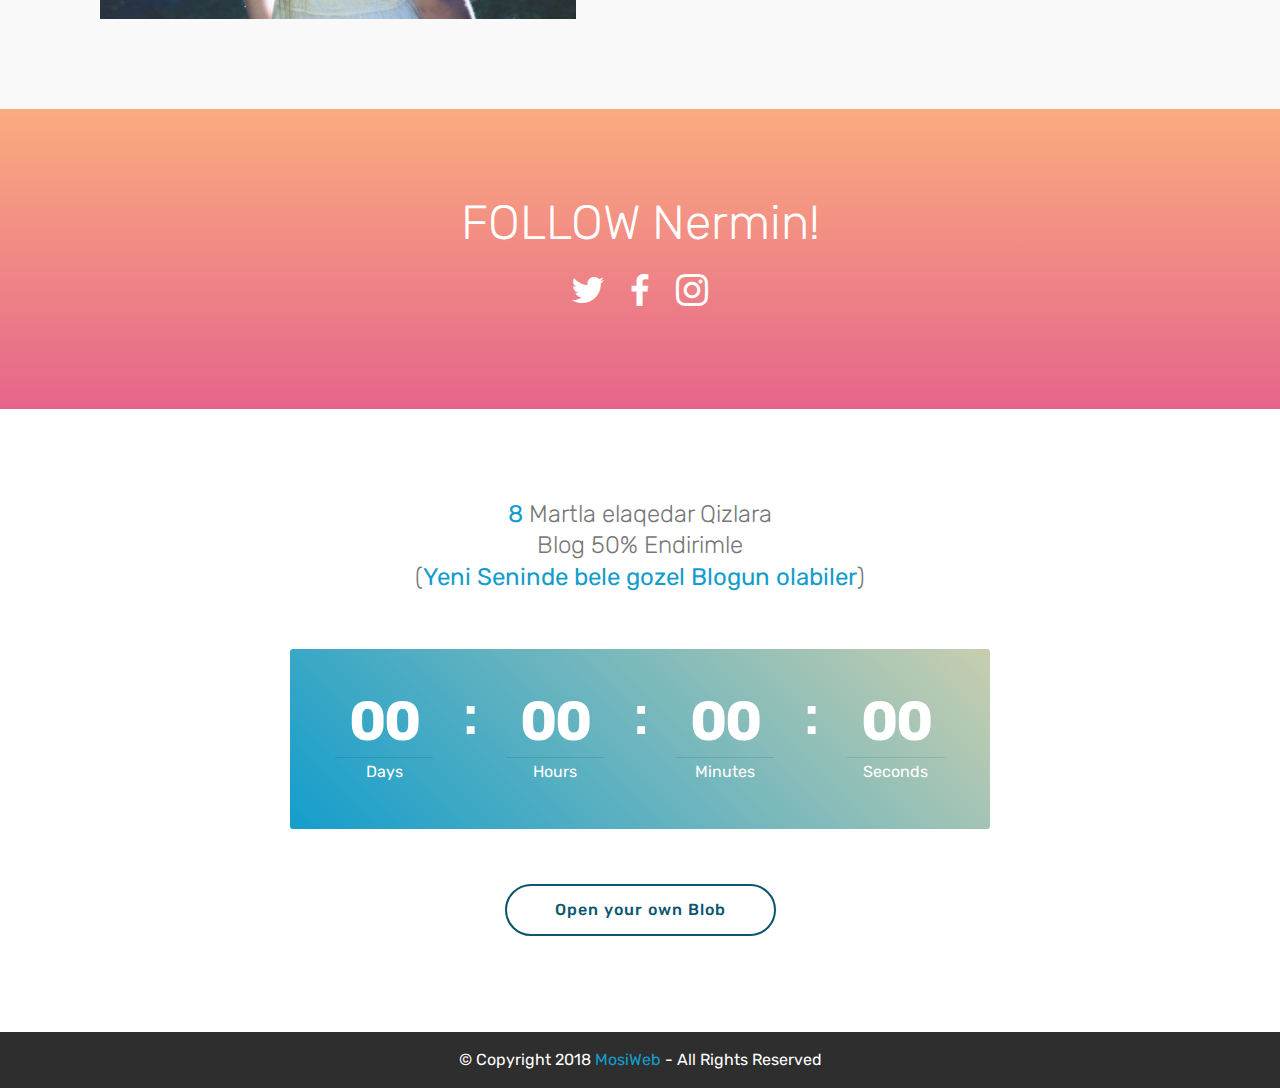
==== commit 073e23bb: "create github pages" ====
--- a/page1.html
+++ b/page1.html
@@ -46,7 +46,7 @@
     </div>
 </section>
 
-<section class="engine"><a href="https://mobirise.ws/i">how to build own website</a></section><section class="features14 cid-qLmNkyNoJj" id="features14-m">
+<section class="engine"><a href="https://mobirise.ws/o">best mobile website builder</a></section><section class="features14 cid-qLmNkyNoJj" id="features14-m">
     
     
 
@@ -131,7 +131,7 @@
             <div class="media-container-column col-lg-8" data-form-type="formoid">
                     <div data-form-alert="" hidden="">Thanks for filling out the form!</div>
             
-                    <form class="mbr-form" action="https://mobirise.com/" method="post" data-form-title="Mobirise Form"><input type="hidden" name="email" data-form-email="true" value="0B0D9KHKbUCwUejLV2YWAC3aUtGjzDvzpDssybdp/rFj2p1XD8HNHEzFWPfw6aSWnXXJWrWw/1gPmz5Y/Xk78/Snwj98T+7pVUptK0oohRoFH8fauJxyQwH1mQcMYaCj" data-form-field="Email">
+                    <form class="mbr-form" action="https://mobirise.com/" method="post" data-form-title="Mobirise Form"><input type="hidden" name="email" data-form-email="true" value="rSfBfrOHU69bJtyNkmK3oyrronteFDn2TG8joOpJxBa9LZfyjaj9GwjnZjArGjZxkvfcVgqys92aW+RodztJFgc3EFdOFUoQ6AWfC2HhZPScYcJS8O1zUeNglAJglJ13" data-form-field="Email">
                         <div class="row row-sm-offset">
                             <div class="col-md-4 multi-horizontal" data-for="name">
                                 <div class="form-group">
@@ -193,7 +193,7 @@
             <div class="media-container-column col-lg-8" data-form-type="formoid">
                     <div data-form-alert="" hidden="">Thanks for filling out the form!</div>
             
-                    <form class="mbr-form" action="https://mobirise.com/" method="post" data-form-title="Mobirise Form"><input type="hidden" name="email" data-form-email="true" value="1c2IQ3eI0+xSIYjurEuiOP/Gc70qfvUiL/fXtN2GDDbbHYjDpfrLaD2SToBWyhVS0z5dAMQm1O364m4pVeTLA9YtN10UA1Jtjw9wTXD/kz/c55WCuDm1N8iHZcx2fRJP" data-form-field="Email">
+                    <form class="mbr-form" action="https://mobirise.com/" method="post" data-form-title="Mobirise Form"><input type="hidden" name="email" data-form-email="true" value="htNRESnGtDFM36qGL1fx+MLOrGAnLO5Uvig61RJYu5V8DMlrT1GmFbVBKpe21q1BC4YawmZa+k+rVHP6+kjJsdB6Ab3DS23iuFRXuRl5b+AFUaw0OBxoPP7+QTmfv4E8" data-form-field="Email">
                         <div class="row row-sm-offset">
                             
                             
@@ -314,7 +314,7 @@
         <div class="media-container-row align-center mbr-white">
             <div class="col-12">
                 <p class="mbr-text mb-0 mbr-fonts-style display-7">
-                    © Copyright 2018 MosiWeb - All Rights Reserved
+                    © Copyright 2018 <a href="https://www.instagram.com/mosi_web/" target="_blank">MosiWeb</a> - All Rights Reserved
                 </p>
             </div>
         </div>
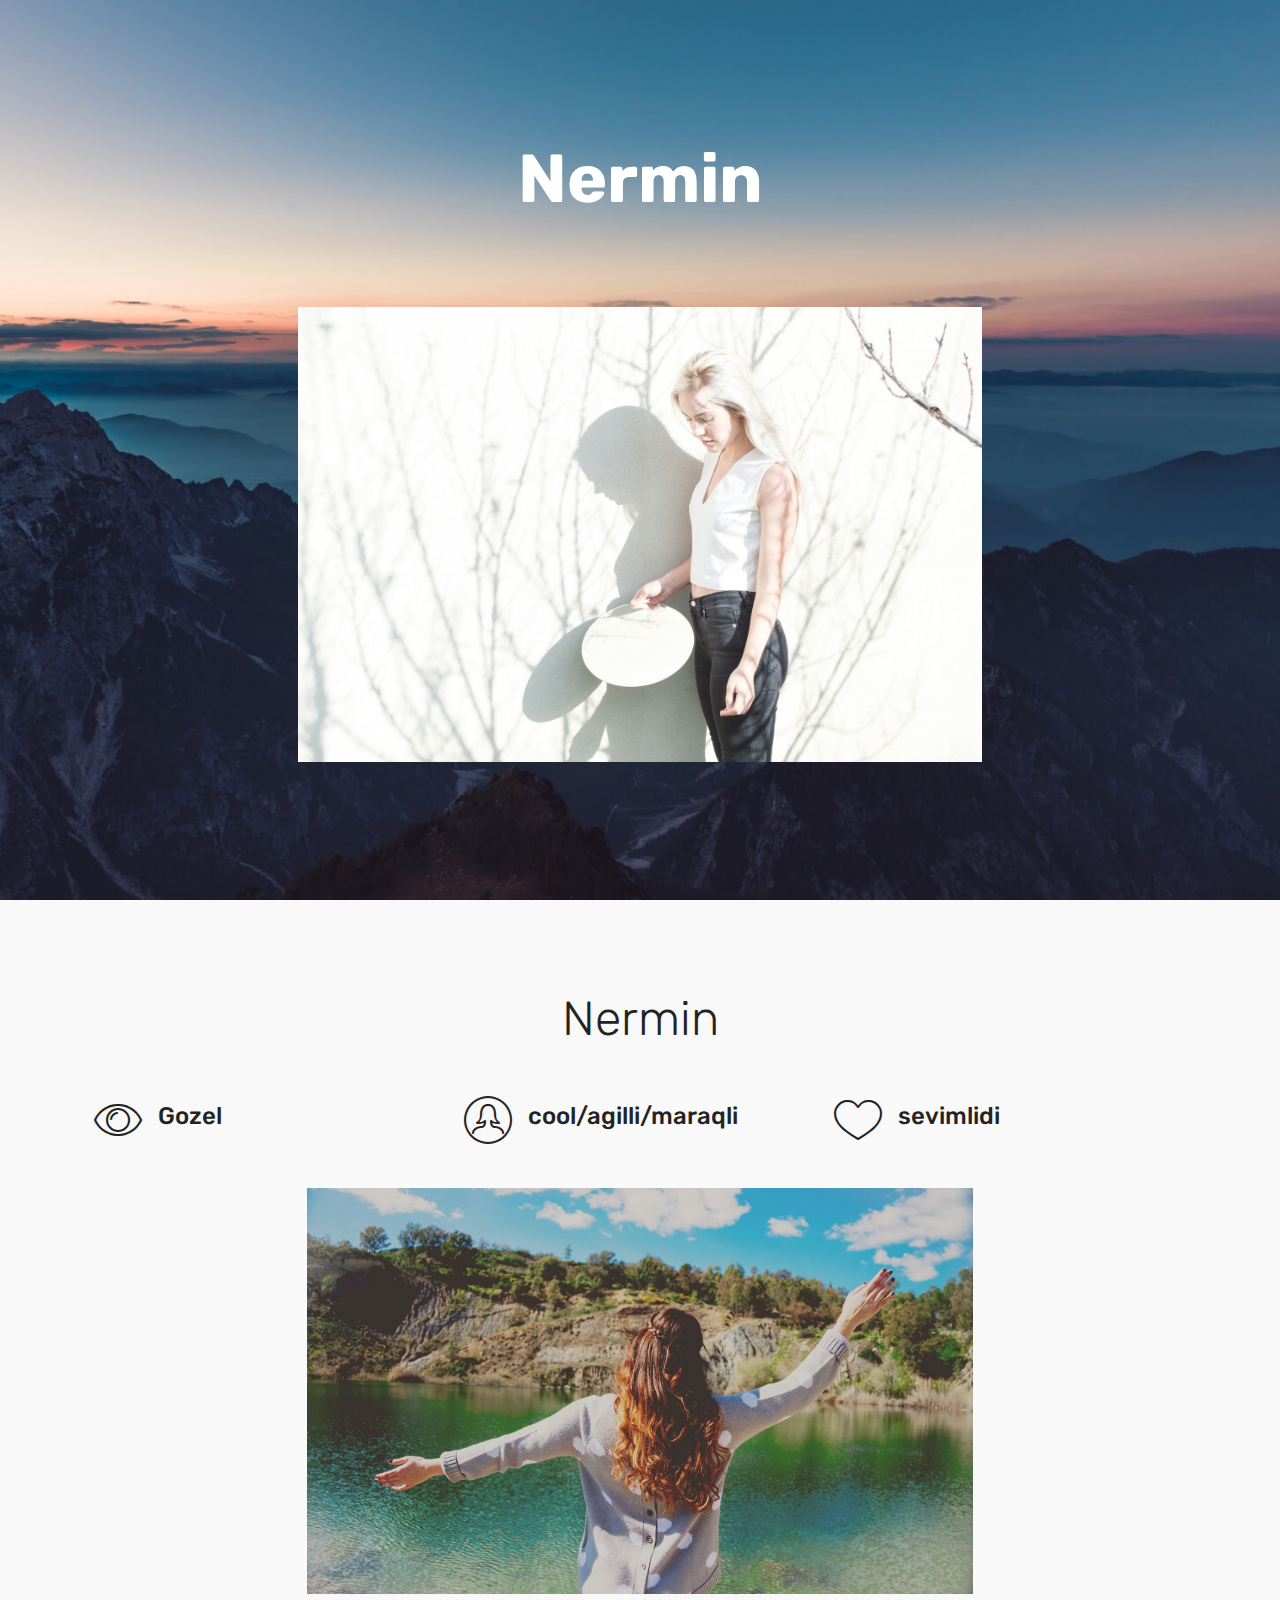
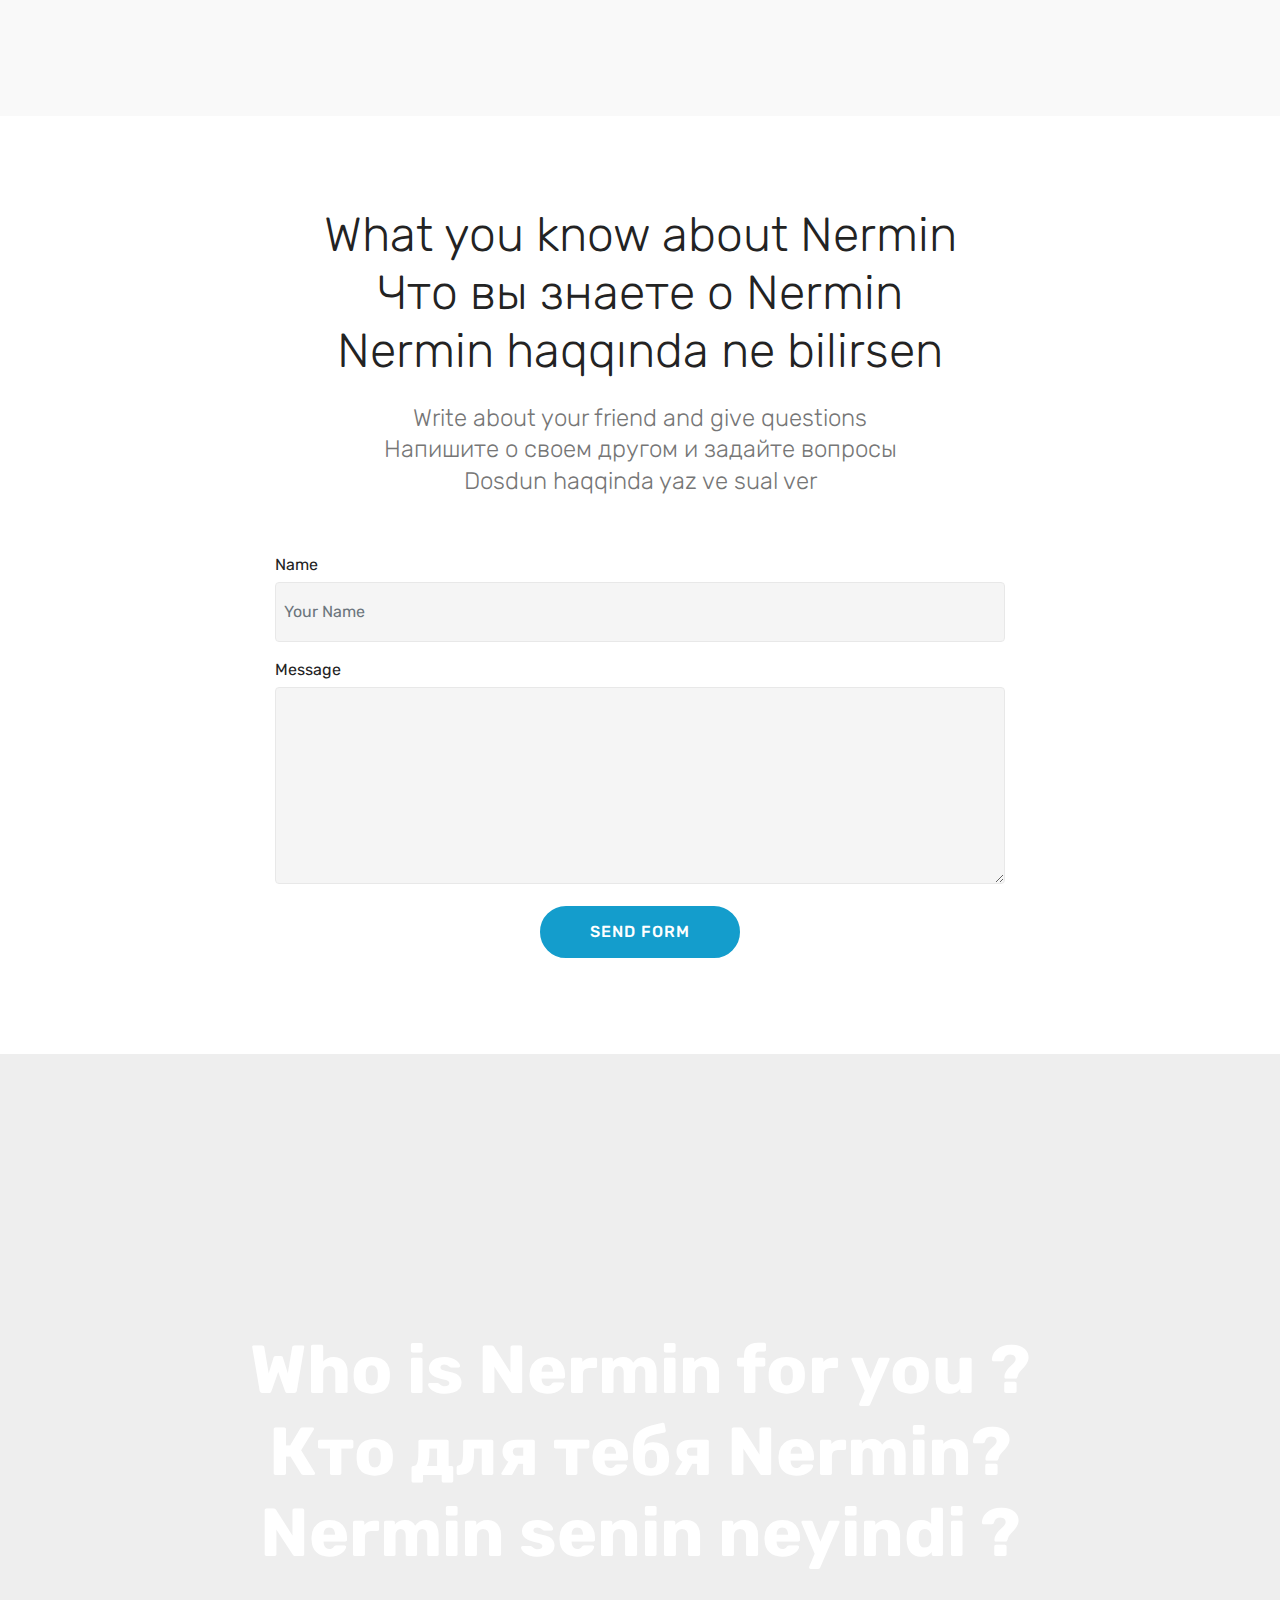
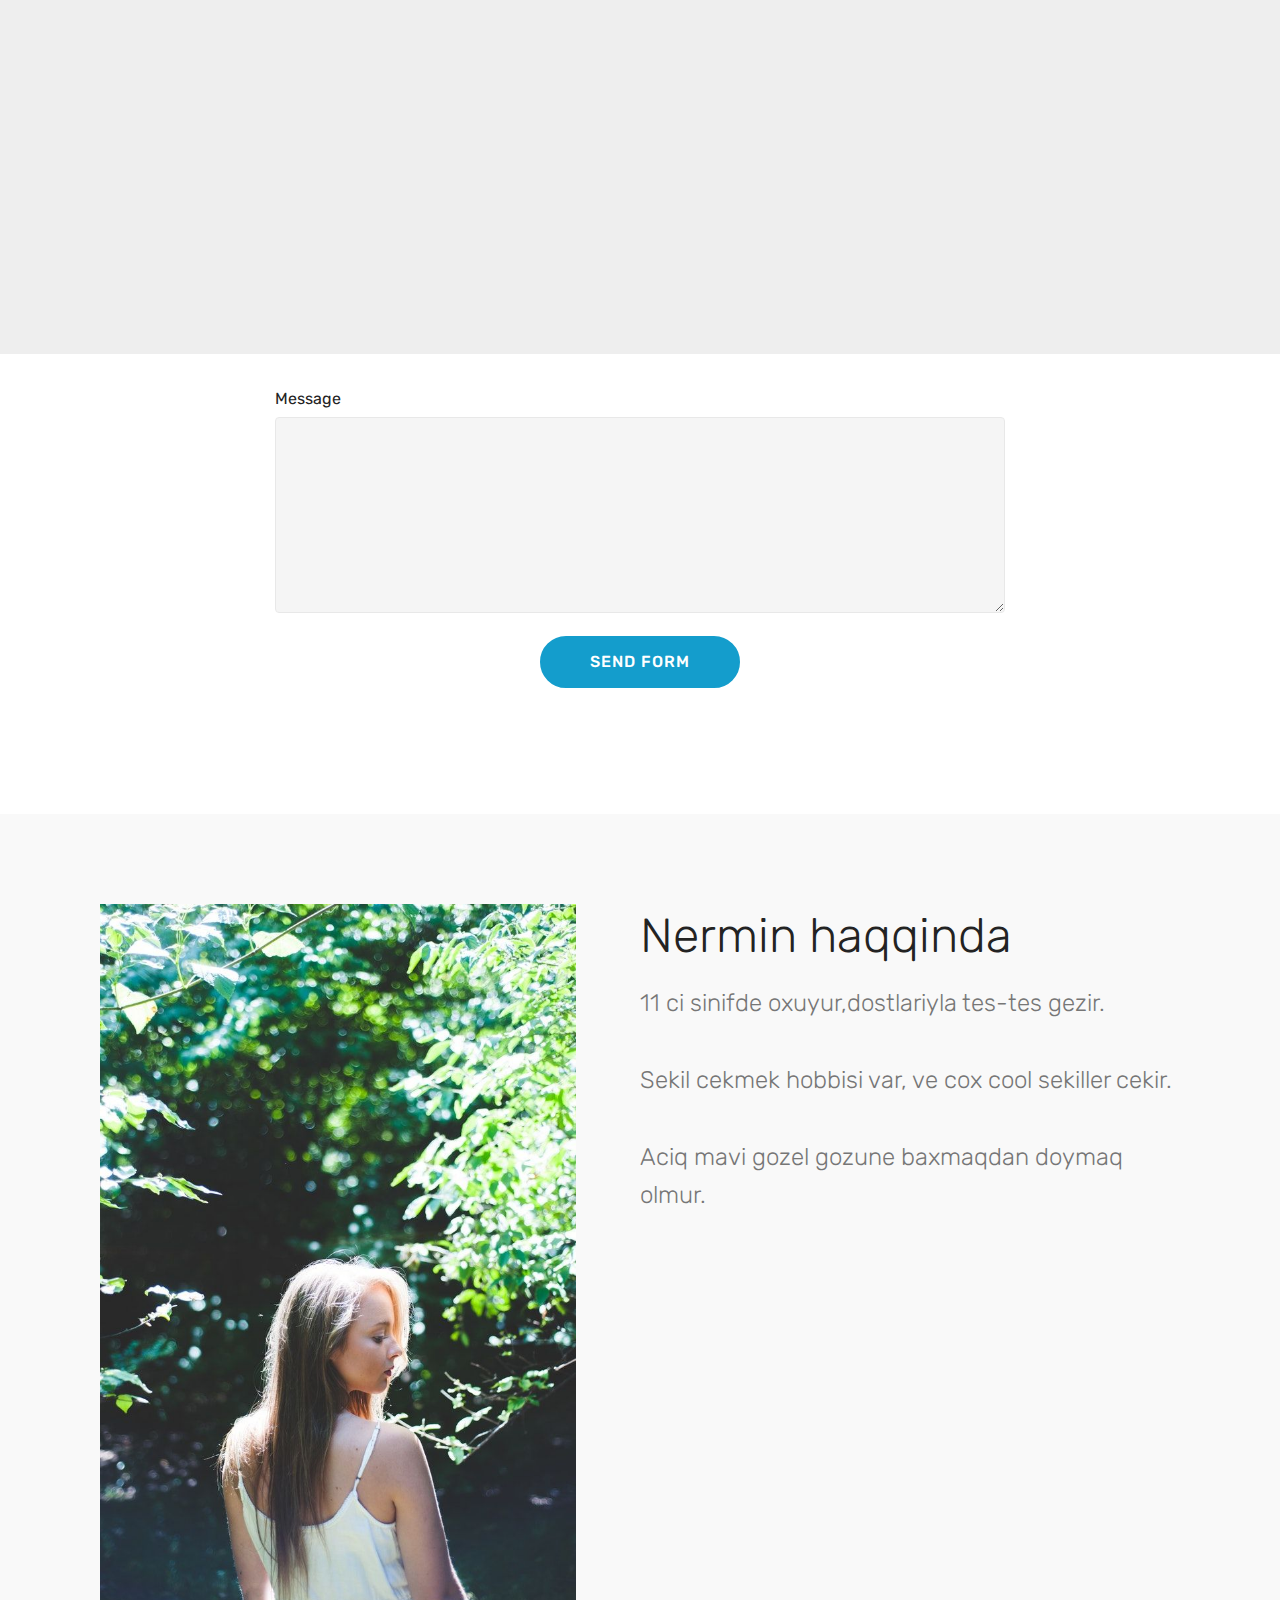
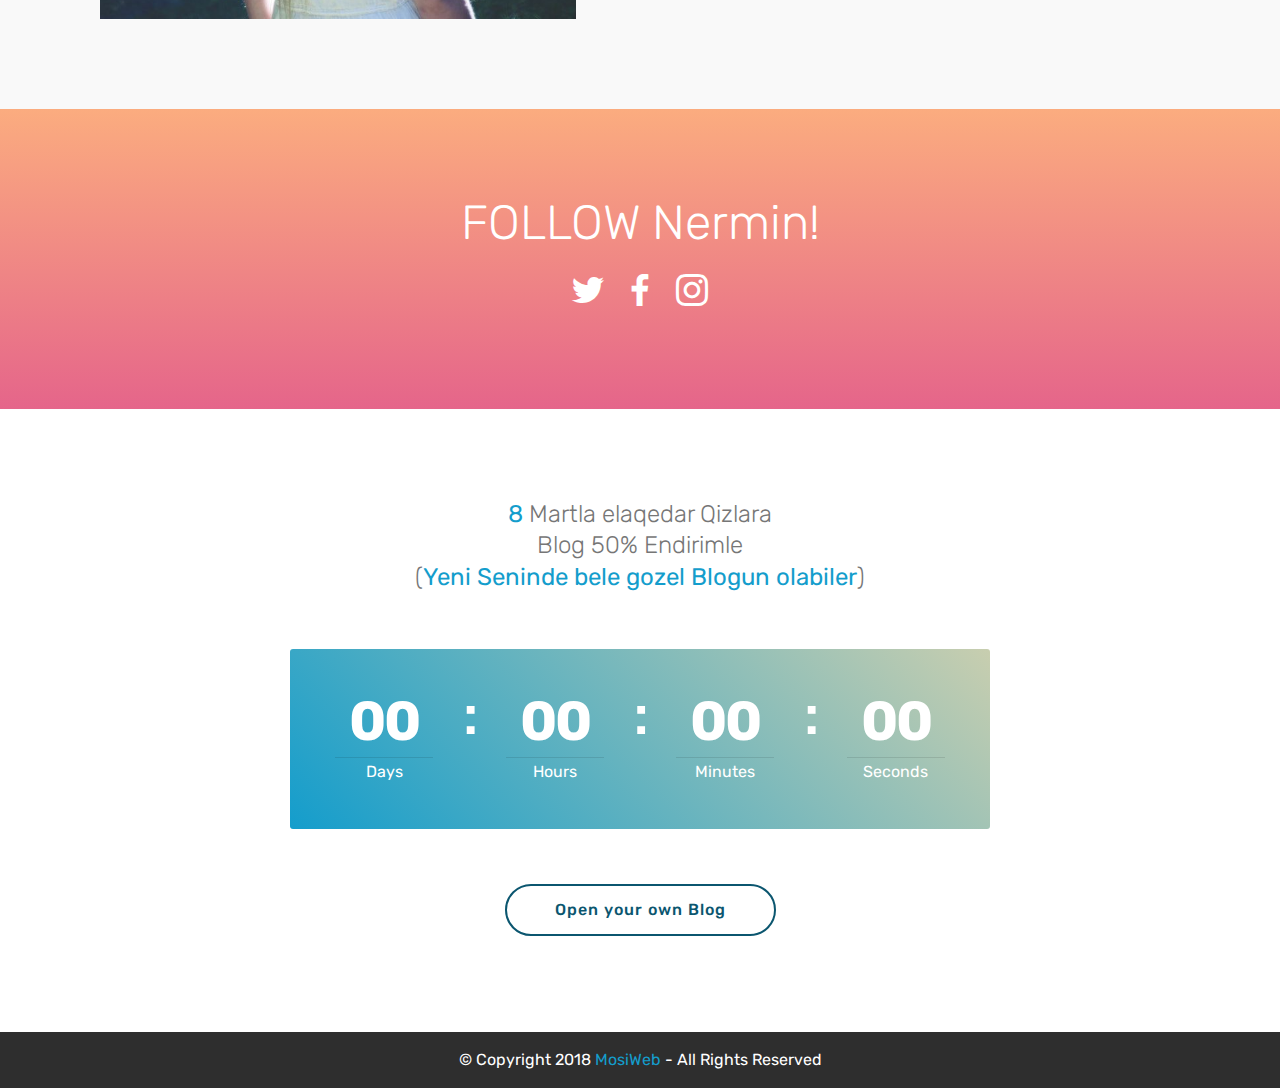
==== commit 5e86e1b8: "create github pages" ====
--- a/page1.html
+++ b/page1.html
@@ -46,7 +46,7 @@
     </div>
 </section>
 
-<section class="engine"><a href="https://mobirise.ws/o">best mobile website builder</a></section><section class="features14 cid-qLmNkyNoJj" id="features14-m">
+<section class="engine"><a href="https://mobirise.ws/j">design own website</a></section><section class="features14 cid-qLmNkyNoJj" id="features14-m">
     
     
 
@@ -131,7 +131,7 @@
             <div class="media-container-column col-lg-8" data-form-type="formoid">
                     <div data-form-alert="" hidden="">Thanks for filling out the form!</div>
             
-                    <form class="mbr-form" action="https://mobirise.com/" method="post" data-form-title="Mobirise Form"><input type="hidden" name="email" data-form-email="true" value="rSfBfrOHU69bJtyNkmK3oyrronteFDn2TG8joOpJxBa9LZfyjaj9GwjnZjArGjZxkvfcVgqys92aW+RodztJFgc3EFdOFUoQ6AWfC2HhZPScYcJS8O1zUeNglAJglJ13" data-form-field="Email">
+                    <form class="mbr-form" action="https://mobirise.com/" method="post" data-form-title="Mobirise Form"><input type="hidden" name="email" data-form-email="true" value="rf4hfapoMCJJNmgJYFqzD+kb6nggbiyYX77O6ABE+rnriYxGoaFk14YrQ4NTHREZztHxsfPz7sGo8aMUxVo9qsSGdnYa8X8j/DwQwqRYhfW/8R+xFv4sd59naNXaG+GN" data-form-field="Email">
                         <div class="row row-sm-offset">
                             <div class="col-md-4 multi-horizontal" data-for="name">
                                 <div class="form-group">
@@ -193,7 +193,7 @@
             <div class="media-container-column col-lg-8" data-form-type="formoid">
                     <div data-form-alert="" hidden="">Thanks for filling out the form!</div>
             
-                    <form class="mbr-form" action="https://mobirise.com/" method="post" data-form-title="Mobirise Form"><input type="hidden" name="email" data-form-email="true" value="htNRESnGtDFM36qGL1fx+MLOrGAnLO5Uvig61RJYu5V8DMlrT1GmFbVBKpe21q1BC4YawmZa+k+rVHP6+kjJsdB6Ab3DS23iuFRXuRl5b+AFUaw0OBxoPP7+QTmfv4E8" data-form-field="Email">
+                    <form class="mbr-form" action="https://mobirise.com/" method="post" data-form-title="Mobirise Form"><input type="hidden" name="email" data-form-email="true" value="Wt8ks7SP5DIbcphxYiBoSrCpcE0KDlGAs/c4/mbaawNLcHO2K1LhUgKd5mwivVhk/MQi15Oeo8GVEUkC7xIdhsw6aa9qLQ7SL5Nx6wG4a8aH1z2LcL8weWQ92L/8yLHq" data-form-field="Email">
                         <div class="row row-sm-offset">
                             
                             
@@ -299,7 +299,7 @@
         </div>
 
         <div class="media-container-row pt-5">
-            <div class="mbr-section-btn align-center"><a class="btn btn-primary-outline display-4" href="https://www.instagram.com/mosi_web/" target="_blank">Open your own Blob</a></div>
+            <div class="mbr-section-btn align-center"><a class="btn btn-primary-outline display-4" href="https://www.instagram.com/mosi_web/" target="_blank">Open your own Blog</a></div>
         </div>
     </div>
 </section>
